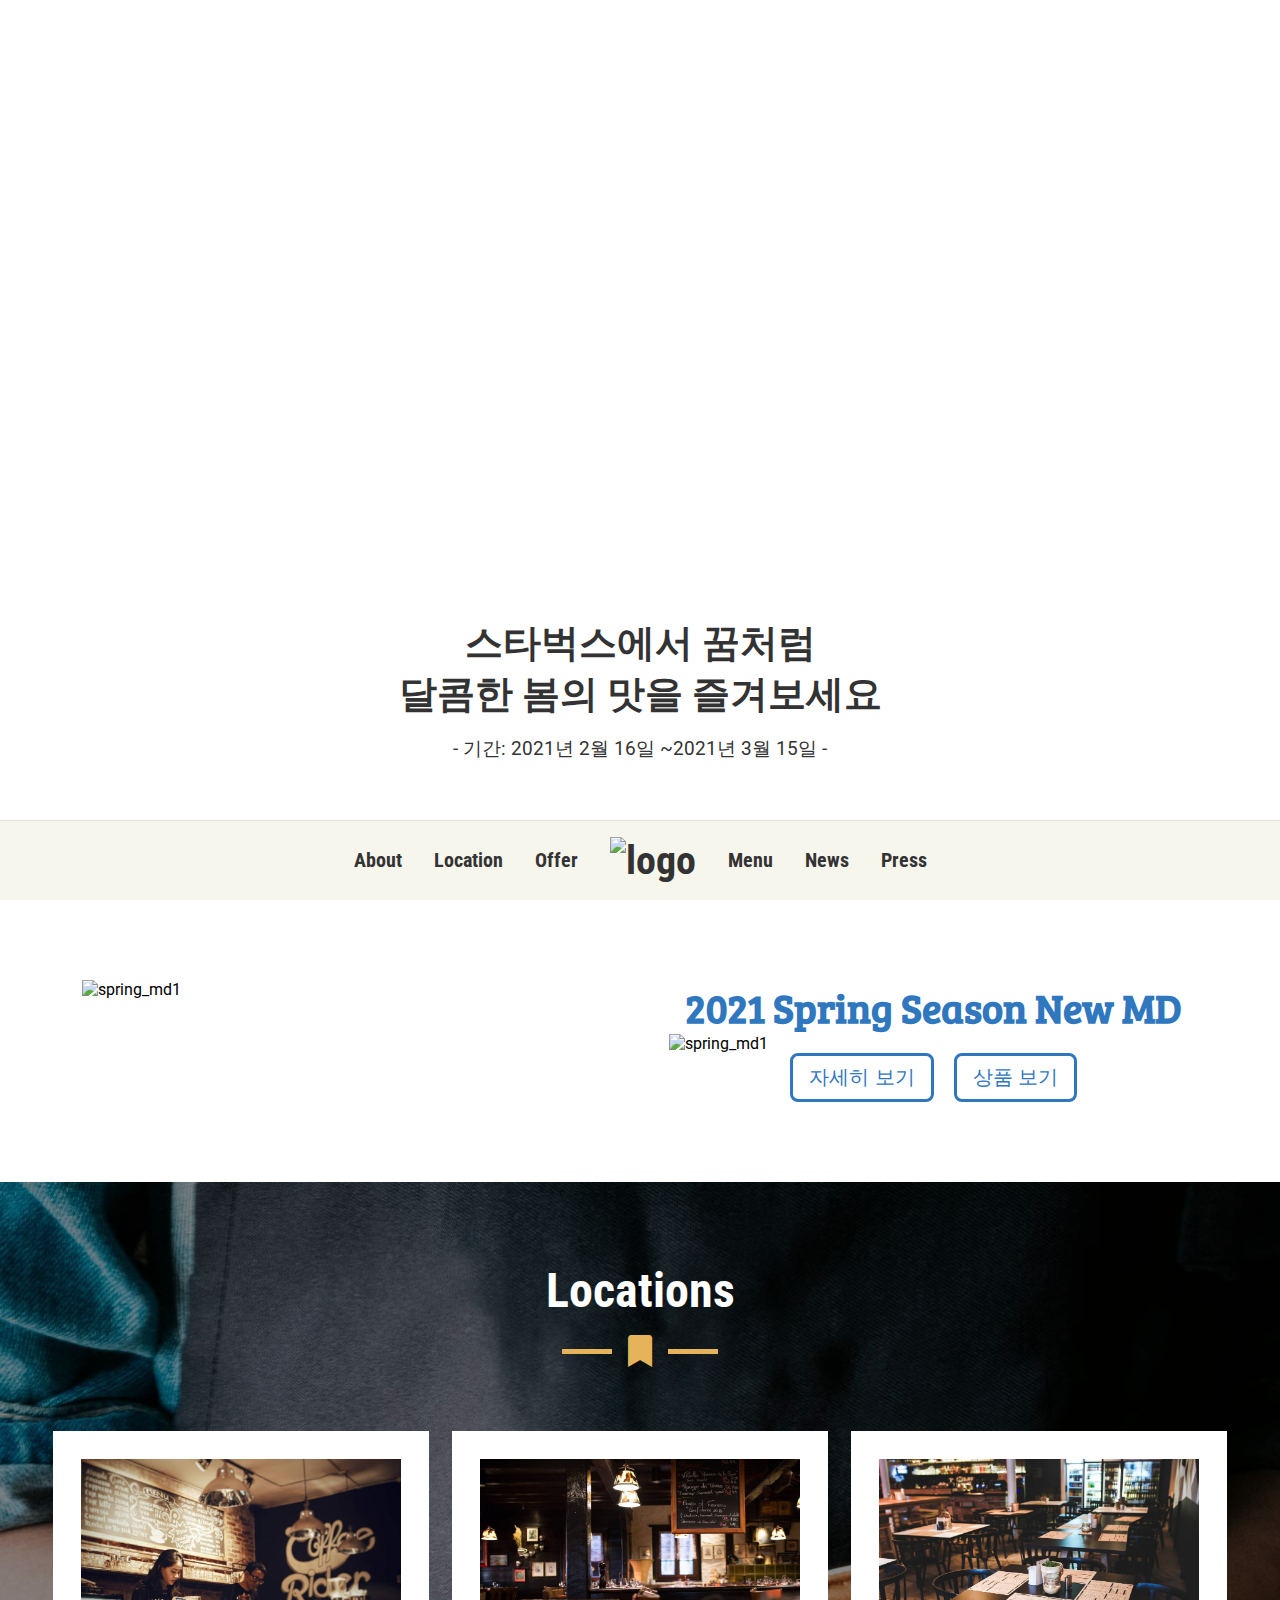
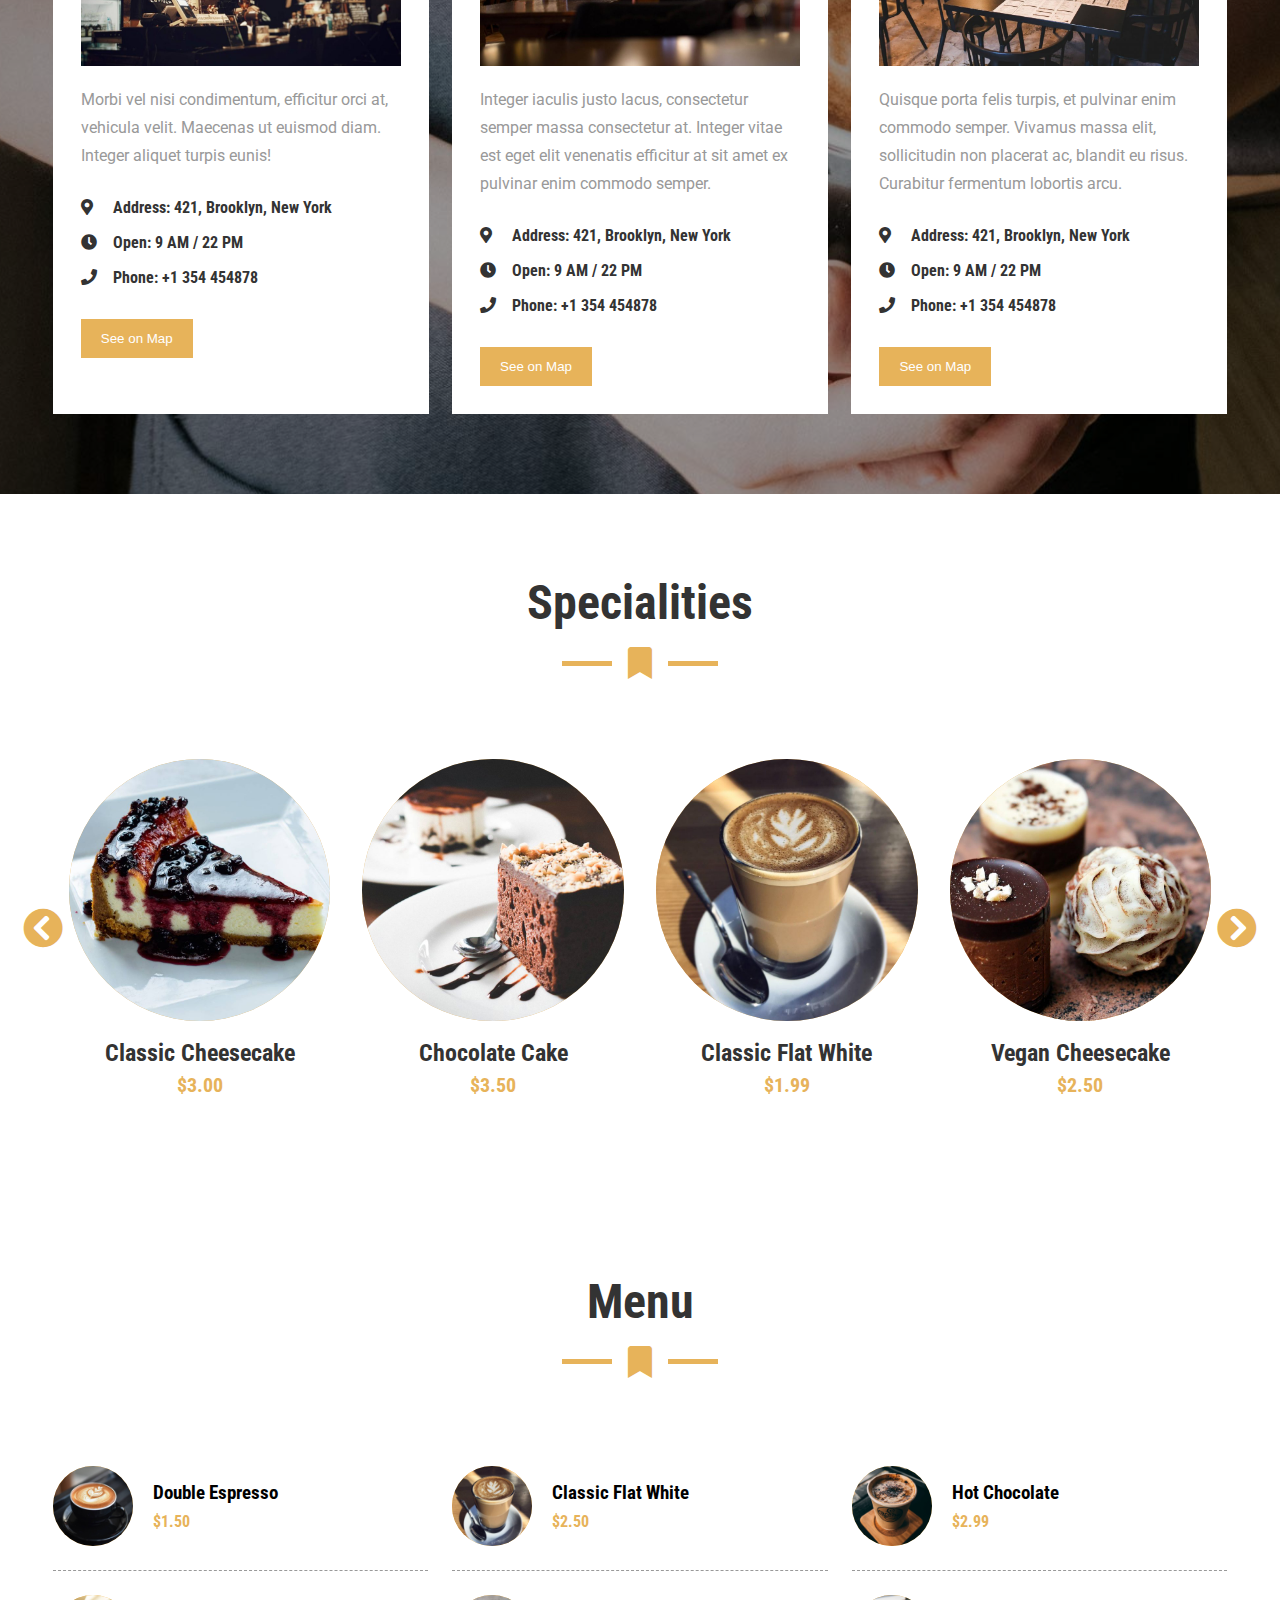
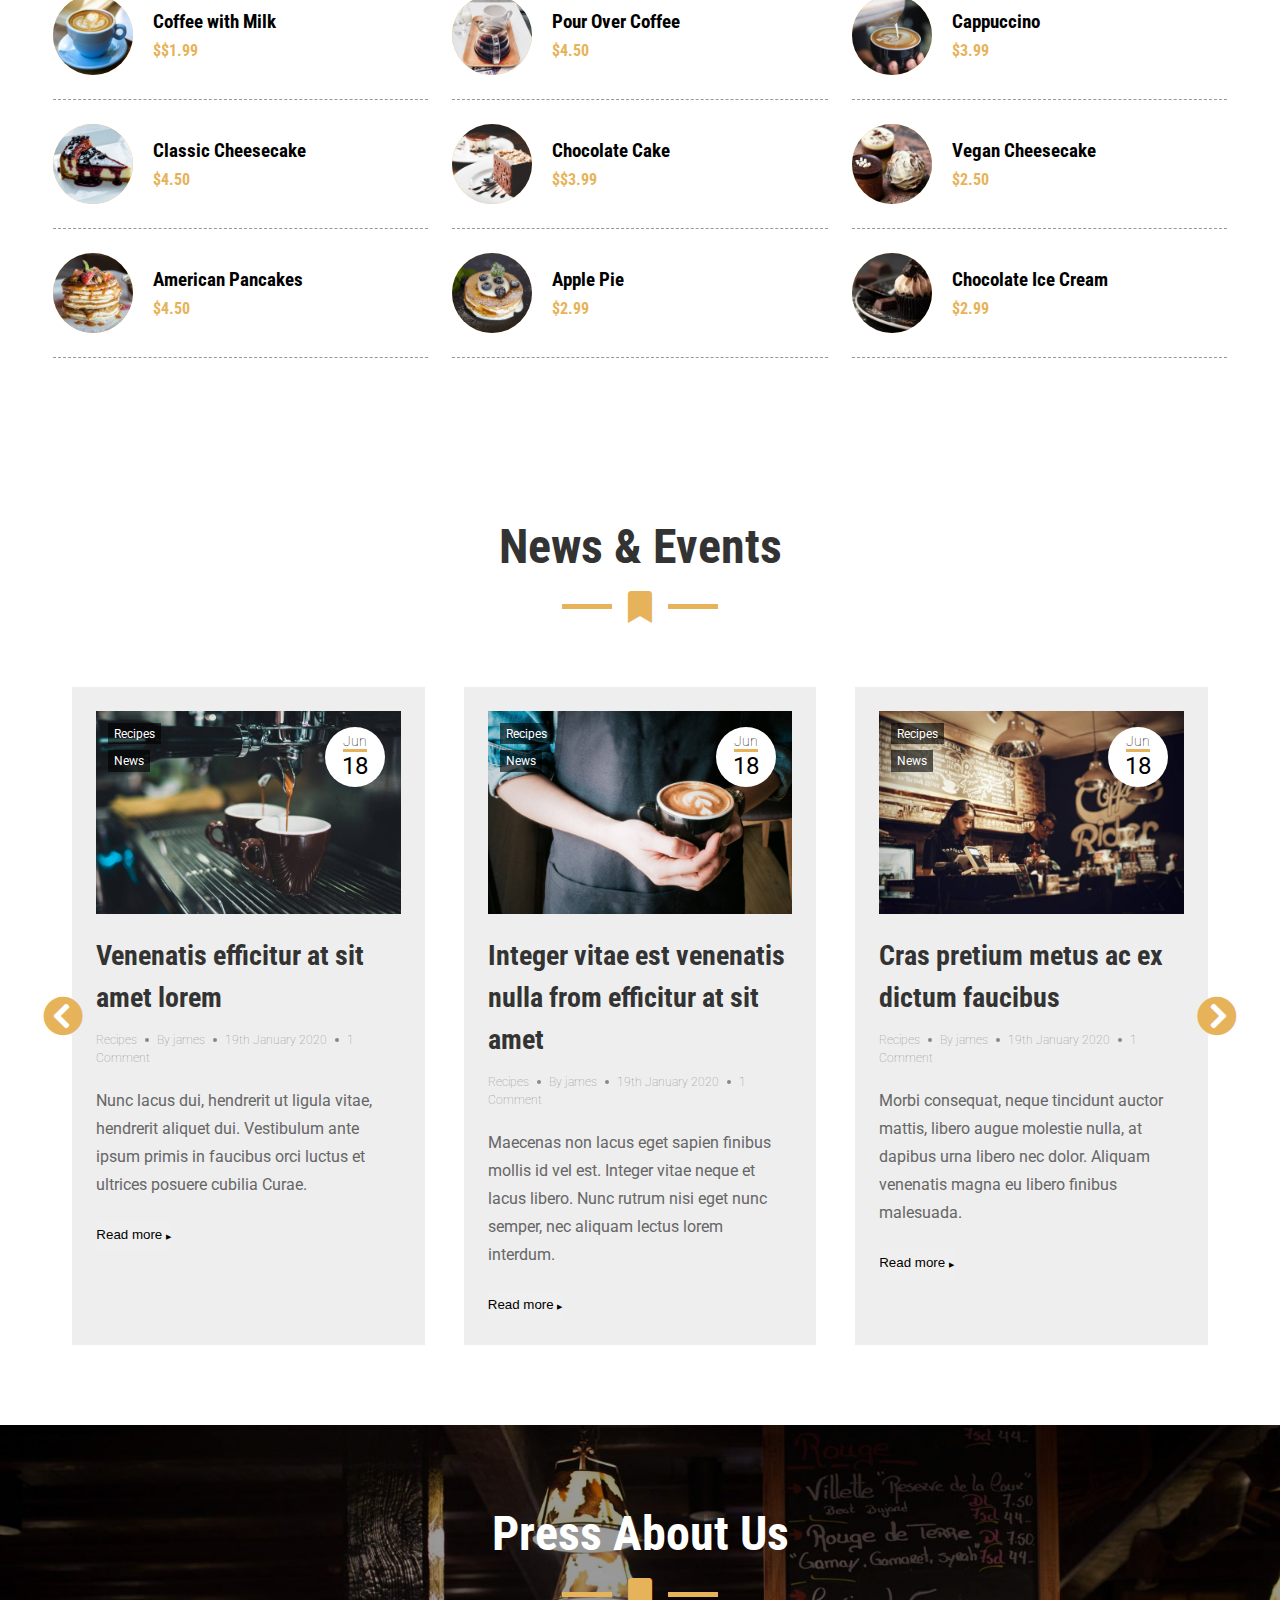
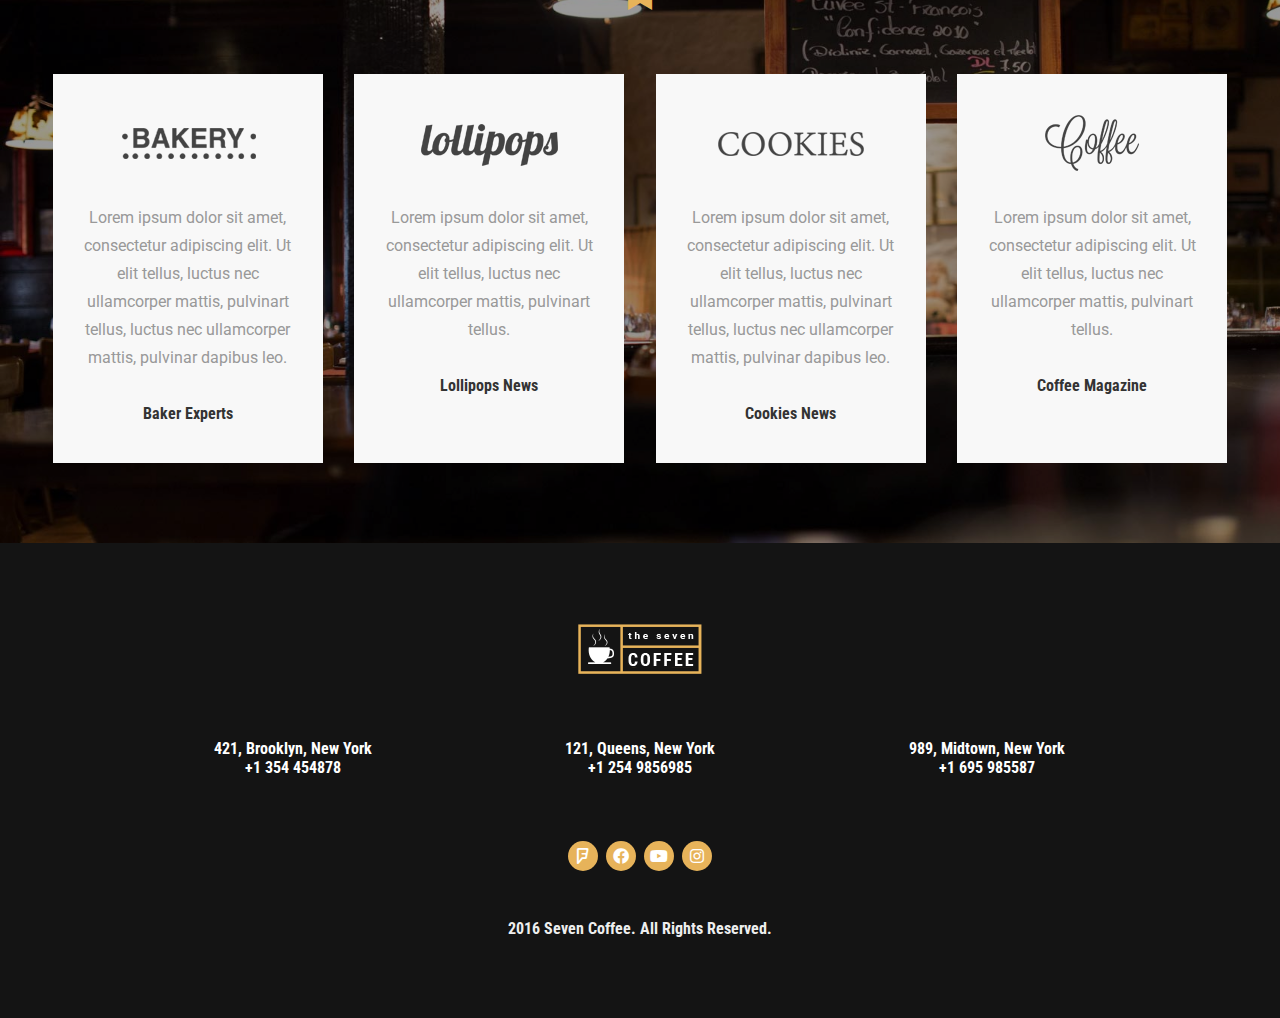
==== html/index.html @ daf0616b "🎨main/springpromo change" ====
<!DOCTYPE html>
<html lang="en">

<head>
	<meta charset="UTF-8">
	<meta name="viewport" content="width=device-width, initial-scale=1.0">
	<title>Coffee</title>
	<link rel="stylesheet" href="../css/all.min.css">
	<link rel="stylesheet" href="../css/base.css">
	<link rel="stylesheet" href="../css/index.css">
	<script src="../js/jquery-3.5.1.min.js"></script>
	<script src="../js/imagesloaded.pkgd.min.js"></script>
	<script src="../js/moment.min.js"></script>
	<!-- https://the7.io/coffee/ -->
</head>

<body>
	<header class="header rc">
		<nav class="navi" style="order:1;">About</nav>
		<nav class="navi" style="order:2;">Location</nav>
		<nav class="navi" style="order:3;">Offer</nav>
		<nav class="navi" style="order:5;">Menu</nav>
		<nav class="navi" style="order:6;">News</nav>
		<nav class="navi" style="order:7;">Press</nav>
		<div class="navi-bars" style="order:8;">
			<div class="bar"></div>
			<div class="bar"></div>
			<div class="bar"></div>
		</div>
		<h1 class="logo" style="order:4;"><img src="../asset/logo.png" alt="logo"></h1>
		<div class="navi-mo clear">
			<div class="navi-wing">
				<div class="bt-close"><i class="fa fa-times"></i></div>
				<ul class="navi-wrap">
					<li class="navi">About</li>
					<li class="navi">Location</li>
					<li class="navi">Offer</li>
					<li class="navi">Menu</li>
					<li class="navi">News</li>
					<li class="navi">Press</li>
				</ul>
			</div>
		</div>
	</header><!-- header -->

	<section class="main-wrap page">
		<article class="banner banner1"></article>
		<article class="banner banner2"></article>
		<article class="banner banner3"></article>
		<div class="slogans">
			<div class="slogan rc"></div>
			<div class="writer">- <span></span> -</div>
		</div>
		<div class="bt bt-prev"></div>
		<div class="bt bt-next"></div>
	</section><!-- main-wrap -->


	<section class="about-wrap wrapper page">
		<div class="left-wrap">
			<img class="img" src="../asset/springMd1.jpg" alt="spring_md1">
		</div>
		<div class="right-wrap">
			<h2 class="title">2021 Spring Season New MD</h2>
			<img class="img" src="../asset/springMd2.jpg" alt="spring_md1">
			<div class="btns-wrap">
				<button class="detail btn">자세히 보기</button>
				<button class="md-goods btn">상품 보기</button>
			</div>
		</div>

	</section><!-- about-wrap -->


	<section class="loc-wrap page">
		<div class="wrapper">
			<h2 class="title">Locations</h2>
			<div class="bookmark-bar"><i class="fa fa-bookmark"></i></div>
			<ul class="store-wrap">
				<!-- 				<li class="store">
					<div class="photo"><img src="" alt="지점" class="img"></div>
					<p class="cont"></p>
					<div class="addr"><i class="fa fa-map-marker-alt"></i>
						<span class="rc">Address: </span>
					</div>
					<div class="time"><i class="fa fa-clock"></i>
						<span class="rc">Open: </span>
					</div>
					<div class="addr"><i class="fa fa-phone"></i>
						<span class="rc">Phone: </span>
					</div>
					<button class="bt-map bt-yellow">See on map</button>
				</li><!-- store -->
			</ul><!-- store-wrap -->
		</div><!-- wrapper -->

	</section><!-- loc-wrap -->
	<section class="special-wrap page">
		<div class="wrapper">
			<h2 class="title">Specialities</h2>
			<div class="bookmark-bar"><i class="fa fa-bookmark"></i></div>
			<div class="prd-wrapper">
				<div class="prd-stage">
					<ul class="prd-wrap">
						<!-- 		<li class="prd">
				<div class="prd-img"><img src="../img/c-sl-013-800x800.jpg" alt="special" class="img"></div>
				<div class="prd-title">Classic Cheesecake</div>
				<div class="prd-price">$3.00</div>
			</li><!-- prd -->
					</ul>
				</div><!-- prd-stage -->
				<i class="bt bt-left fa fa-chevron-circle-left"></i>
				<i class="bt bt-right fa fa-chevron-circle-right"></i>
			</div>
		</div>

	</section><!-- special-wrap -->

	<section class="menu-wrap page">
		<div class="wrapper">
			<h2 class="title">Menu</h2>
			<div class="bookmark-bar"><i class="fa fa-bookmark"></i></div>
			<ul class="menus">
				<!-- 		<li class="menu">
					<div class="menu-img"><img src="../img/c-sl-000-800x800.jpg" alt="menu"></div>
					<h3 class="menu-title">Double Esspresso</h3>
					<div class="menu-price">$1.50</div>
				</li> -->
			</ul>
		</div>
	</section><!-- menu-wrap -->
	<section class="notice-wrap page">
		<div class="wrapper">
			<h2 class="title">News &amp; Events</h2>
			<div class="bookmark-bar"><i class="fa fa-bookmark"></i></div>
			<div class="news-wrapper">
				<div class="news-stage">
					<ul class="news-wrap">
						<!-- 					 <li class="news">
						 <div class="news-img">
							 <img src="../img/c-sl-004-768x512.jpg" alt="뉴스" class="img">
							 <div class="badge-tag">
							 	<div class="badge badge-recipes">Recipes</div>
								 <div class="badge badge-news">News</div>
							 </div><!-- badge-wrap--
							 <div class="badge-date">
								 <div class="month">JAN</div>
								 <div class="day">19</div>
							 </div>
						 </div><!-- news-img -
						 <div class="news-title">Venenatis efficitur at sit amet lorem</div>
						 <div class="news-tag">
							 <span class="tag">Recipes</span>
							 <span class="tag">By james</span>
							 <span class="tag">19th January 2020</span>
							 <span class="tag">1 Comment</span>
						 </div><!-- news-tag --
						 <div class="news-cont">
							Nunc lacus dui, hendrerit ut ligula vitae, hendrerit aliquet dui. Vestibulum ante ipsum primis in faucibus orci luctus et ultrices posuere cubilia Curae.
						 </div>
						 <button type="button" class="bt-ghost bt-more">Read more <span >▶</span></button>
					 </li> -->
					</ul>
				</div>
				<i class="bt bt-left fa fa-chevron-circle-left"></i>
				<i class="bt bt-right fa fa-chevron-circle-right"></i>
			</div><!-- news-wrapper -->

		</div><!-- wrapper -->
	</section><!-- news-wrap -->
	<section class="press-wrap page">
		<div class="wrapper">
			<h2 class="title">Press About Us</h2>
			<div class="bookmark-bar"><i class="fa fa-bookmark"></i></div>
			<ul class="press-ul">
				<!-- 				<li class="press">
					<div class="logo"><img src="../img/logo1.png" alt="로고"></div>
					<div class="cont">
						Lorem ipsum dolor sit amet, consectetur adipiscing elit. Ut elit tellus, luctus nec ullamcorper mattis, pulvinart tellus, luctus nec ullamcorper mattis, pulvinar dapibus leo.
					</div>
					<div class="writer rc">Baker Experts</div>
				</li> -->
			</ul>
		</div>
	</section><!-- press-wrap -->

	<footer class="footer-wrap">
		<div class="wrapper">
			<div class="logo"><img src="../img/l-m.png" alt="로고"></div>
			<ul class="footer-info">
				<li class="info">
					<div class="addr">421, Brooklyn, New York</div>
					<div class="tel">+1 354 454878</div>
				</li>
				<li class="info">
					<div class="addr">121, Queens, New York</div>
					<div class="tel">+1 254 9856985</div>
				</li>
				<li class="info">
					<div class="addr">989, Midtown, New York</div>
					<div class="tel">+1 695 985587</div>
				</li>
			</ul>
			<ul class="footer-sns">
				<li class="sns"><i class="fab fa-foursquare"></i></li>
				<li class="sns"><i class="fab fa-facebook"></i></li>
				<li class="sns"><i class="fab fa-youtube"></i></li>
				<li class="sns"><i class="fab fa-instagram"></i></li>
			</ul>
			<div class="copyright">2016 Seven Coffee. All Rights Reserved.</div>
		</div>
	</footer><!-- .footer-wrap -->


	<div class="modal-map">
		<button class="bt-close">
			<i class="fa fa-times"></i>
		</button>
		<div class="modal-wrap">
			<div class="modal-body">
				<div id="map"></div>
			</div>
		</div>
	</div><!-- modal-map -->
	<div class="bt-top"><i class="fa fa-arrow-up"></i></div>

	<script type="text/javascript" src="//dapi.kakao.com/v2/maps/sdk.js?appkey=0c71c72b9049ac36e651b86b6a481ed9"></script>
	<script src="../js/index.js"></script>

</body>

</html>
---- css/base.css ----
/*********** Normalize ***********/
html, body, h1, h2, h3, h4, h5, h6, p, div, input, textarea, select, header, section, article, aside, footer, form, ul ,li, nav  {margin: 0; padding: 0; box-sizing: border-box;}
img {vertical-align: bottom;}
table {border-collapse: collapse;}
ul, ol, li {list-style: none;}

/*********** common ***********/
.clear:after {content: ""; display: block; clear: both;}
.img {width: 100%;}
.imgx {max-width: 100%;}
.pointer {cursor: pointer;}
---- css/index.css ----
@import url('https://fonts.googleapis.com/css2?family=Roboto+Condensed:wght@300;400;700&family=Roboto:wght@300;400;500;700;900&display=swap');
@import url('https://fonts.googleapis.com/css2?family=Bree+Serif&display=swap');

/*  

font
font-family: 'Roboto', sans-serif;
font-family: 'Roboto Condensed', sans-serif; 

color 
#111
#f8f8f8
#e6ac65
*/

/************ Common ****************/
html,
body {
	font-family: 'Roboto', sans-serif;
	overflow-x: hidden;
}

h1,
h2,
h3,
h4,
h5,
.rc {
	font-family: 'Roboto Condensed', sans-serif;
	font-weight: bold;
}

.pointer {
	cursor: pointer;
}

.wrapper {
	max-width: 1200px;
	margin: auto;
	padding: 5rem 1%;
	position: relative;
}

.bt-yellow {
	background-color: #e7b35a;
	color: #fff;
	padding: 0.75rem 1.25rem;
	border: none;
	cursor: pointer;
}

.bt-yellow:hover {
	background-color: #bb8d3f;
}

.bookmark-bar {
	color: #e7b35a;
	font-size: 2rem;
	display: flex;
	justify-content: center;
	align-items: center;
	margin: 1rem 0 4rem 0;
}

.bookmark-bar .fa {
	margin: 0 1rem;
}

.bookmark-bar::before {
	width: 50px;
	height: 5px;
	background-color: #e7b35a;
	content: "";
}

.bookmark-bar::after {
	width: 50px;
	height: 5px;
	background-color: #e7b35a;
	content: "";
}

.bt-top {
	background-color: rgba(0, 0, 0, 0.4);
	color: #fff;
	font-size: 1.25rem;
	width: 50px;
	height: 50px;
	display: flex;
	justify-content: center;
	align-items: center;
	position: fixed;
	right: 40px;
	bottom: 40px;
	transition: all 0.5s;
	cursor: pointer;
}


/************ header ****************/
.header {
	width: 100%;
	display: flex;
	justify-content: center;
	align-items: center;
	background-color: #F7F6ED;
	color: #333;
	font-size: 1.25rem;
	padding: 1rem;
	position: absolute;
	bottom: 0;
	z-index: 999;
	border-top:1px solid rgba(0, 0, 0, 0.1);
}

.header>.navi,
.header>.logo {
	margin: 0 1rem;
	cursor: pointer;
	text-align: center;
}
.header > .logo >img {
	width: 70%;
} 

.header>.navi::after {
	display: block;
	content: "";
	height: 2px;
	background-color: #e6ac65;
	transform: translateY(28px);
	opacity: 0;
	transition: all 0.5s;
}

.header>.navi:hover::after {
	transform: translateY(0);
	opacity: 1;
}

.header>.navi-bars {
	width: 24px;
	height: 19px;
	display: none;
	flex-direction: column;
	justify-content: space-between;
	cursor: pointer;
}

.header>.navi-bars>.bar {
	width: 100%;
	height: 3px;
	background-color: #f1f1f1;
	transition: all 0.5s;
}

.header>.navi-bars:hover>.bar:first-child {
	transform: translateY(3px);
}

.header>.navi-bars:hover>.bar:last-child {
	transform: translateY(-3px);
}

.header>.navi-mo {
	width: 100%;
	height: 100vh;
	background-color: transparent;
	position: fixed;
	left: 0;
	top: 0;
	transition: all 0.5s;
	display: none;
}

.header>.navi-mo .navi-wing {
	width: 320px;
	height: 100%;
	background-color: #fff;
	position: absolute;
	transition: all 0.5s;
	right: -320px;
	top: 0;
	padding: 1rem;
}

.header>.navi-mo .bt-close {
	text-align: right;
}

.header>.navi-mo .bt-close>.fa {
	width: 32px;
	height: 32px;
	text-align: center;
	line-height: 32px;
	background-color: #e6ac65;
	color: #fff;
	cursor: pointer;
}

.header>.navi-mo .navi {
	padding: 1.25rem 0.75rem;
	color: #333;
	border-bottom: 1px solid #eee;
	cursor: pointer;
}

.header>.navi-mo .navi:hover {
	color: #e6ac65;
}


/************ main-wrap ****************/
.main-wrap {
	width: 100%;
	height: 100vh;
	position: relative;
	overflow: hidden;
}

.main-wrap .banner {
	width: 100%;
	height: 100%;
	position: absolute;
	background-position: top;
	background-repeat: no-repeat;
	background-size: cover;
	transition: all 0.5s;
}

.main-wrap>.banner1 {
	background-image: url(../asset/promo1.jpg);
}

.main-wrap>.banner2 {
	background-image: url(../asset/promo2.jpg);
}

.main-wrap>.banner3 {
	background-image: url(../asset/promo3.jpg);
}

.main-wrap .slogans {
	width: 100%;
	height: 100%;
	position: absolute;
	top: 0;
	left: 0;
	z-index: 890;
	display: flex;
	flex-direction: column;
	justify-content: center;
	align-items: center;
	color: #333;

}

.main-wrap .slogan { 
	margin-top: 30rem;
	font-size: 3vw;
	text-align: center;
	margin-bottom: 1rem;
	transition: all 0.5s;
	transform: scale(1);
	opacity: 1;
}

.main-wrap .writer {
	font-size: 1.5vw;
	color: #333;
	transition: all 0.5s;
	transform: translateY(0);
	opacity: 1;
}

.main-wrap .bt {
	font-size: 7rem;
	color: #fff;
	position: absolute;
	top: 50%;
	transform: translateY(-50%);
	z-index: 900;
	opacity: 0.3;
	cursor: pointer;
	transition: all 0.5s;
}

.main-wrap .bt:hover {
	opacity: 0.8;
}

.main-wrap .bt.bt-prev {
	left: 2rem;
}

.main-wrap .bt.bt-next {
	right: 2rem;
}

.main-wrap .bt.bt-prev::after {
	content: '〈';
	display: block;
}

.main-wrap .bt.bt-next::after {
	content: '〉';
	display: block;
}



/************ about-wrap****************/
.about-wrap {
	display: flex;
	justify-content: space-around;
	
}

.about-wrap > div {
	width: 45%;
}
.about-wrap .right-wrap {
	display: flex;
	flex-direction: column;
	align-items: center;
	justify-content: space-around;
}


.about-wrap .right-wrap .title {
	color: #2F77BF;
	font-size: 2.5rem;
	font-family: 'Bree Serif', serif;
	
}

.about-wrap .right-wrap button {
	font-size: 1.25rem;
	border:3px solid #2F77BF;
	background-color: transparent;
	padding: 8px 16px;
	border-radius: 8px;
	color: #2F77BF;
	cursor: pointer;
}

.about-wrap .right-wrap button:hover {
	color: #f8f8f8;
	background-color: #2F77BF;
	cursor: pointer;
}
.about-wrap .right-wrap button:focus {
	outline: none;
}

.about-wrap .right-wrap button.detail {
	margin-right: 1rem;
}


/************loc-wrap ****************/
.loc-wrap {
	position: relative;
	background-image: url(../img/c-sl-005.jpg);
	background-size: cover;
	background-position-x: center;
}

.loc-wrap::before {
	display: block;
	width: 100%;
	height: 100%;
	content: "";
	background-color: rgba(0, 0, 0, 0.4);
	position: absolute;
}

.loc-wrap .title {
	font-size: 3rem;
	color: #fff;
	text-align: center;
}

.loc-wrap .store-wrap {
	display: flex;
	justify-content: space-between;
}

.loc-wrap .store {
	flex: 32% 0 0;
	background-color: #fff;
	padding: 1.75rem;
}

.loc-wrap .store>.photo {
	background-color: #e6ac65;
	cursor: pointer;
}

.loc-wrap .store>.photo>img {
	transition: all 0.5s;
}

.loc-wrap .store>.photo:hover>img {
	opacity: 0.6;
}

.loc-wrap .store>.cont {
	line-height: 1.75;
	color: #999;
	margin: 1.25rem 0;
}

.loc-wrap .store>div:not(.photo) {
	color: #333;
	padding: 0.5rem 0;
}

.loc-wrap .store>.bt-map {
	margin-top: 1.5rem;
}

.loc-wrap .store i.fa {
	width: 2rem;
}

/************ special-wrap ****************/
.special-wrap .title {
	font-size: 3rem;
	color: #333;
	text-align: center;
}

.prd-wrapper {
	position: relative;
}

.prd-wrapper .bt {
	color: #e7b35a;
	font-size: 2.5em;
	cursor: pointer;
	position: absolute;
	z-index: 800;
	top: 50%;
	transform: translateY(-50%);
	transition: all 0.5s;
}

.prd-wrapper .bt.bt-left {
	left: -0.75em;
}

.prd-wrapper .bt.bt-right {
	right: -0.75em;
}

.prd-stage {
	width: 100%;
	position: relative;
	overflow: hidden;
}

.prd-stage .prd-wrap {
	width: 150%;
	position: relative;
	left: -25%;
	display: flex;
}

.prd-stage .prd {
	flex: 16.6667% 0 0;
	padding: 1em;
	font-family: 'Roboto Condensed', sans-serif;
	font-size: 1rem;
	font-weight: bold;
	text-align: center;
}

.prd-stage .prd-img {
	border-radius: 50%;
	overflow: hidden;
	background-color: #e7b35a;
	cursor: pointer;
}

.prd-stage .prd-img img {
	transition: all 0.5s;
}

.prd-stage .prd-img:hover img {
	opacity: 0.6;
}

.prd-stage .prd-title {
	font-size: 1.5em;
	color: #333;
	padding: 0.75em 0 0.25em 0;
}

.prd-stage .prd-price {
	font-size: 1.25em;
	color: #e7b35a;
}


/************ menu-wrap****************/
.menu-wrap h2.title {
	font-size: 3rem;
	color: #333;
	text-align: center;
}

.menu-wrap .menus {
	display: flex;
	flex-wrap: wrap;
	width: 102%;
	margin-left: -1%;
}

.menu-wrap .menu {
	flex: 31.3333% 0 0;
	margin: 0 1%;
	padding: 1.5rem 0;
	border-bottom: 1px dashed #999;
}

.menu-wrap .menu-img {
	width: 80px;
	border-radius: 50%;
	overflow: hidden;
	float: left;
	margin-right: 20px;
	background-color: #f7ba4a;
}

.menu-wrap .menu-img>img {
	transition: all 0.5s;
}

.menu-wrap .menu-img:hover>img {
	opacity: 0.6;
}

.menu-wrap .menu-title {
	padding-top: 1rem;
}

.menu-wrap .menu-price {
	color: #e7b35a;
	padding-top: 0.5rem;
}

/************ notice-wrap****************/
.notice-wrap h2.title {
	font-size: 3rem;
	color: #333;
	text-align: center;
}

.notice-wrap {
	position: relative;
}

.notice-wrap .news-wrapper {
	position: relative;
}

.notice-wrap .bt {
	color: #e7b35a;
	font-size: 2.5em;
	cursor: pointer;
	position: absolute;
	z-index: 800;
	top: 50%;
	transform: translateY(-50%);
	transition: all 0.5s;
}

.notice-wrap .bt.bt-left {
	left: -0.25em;
}

.notice-wrap .bt.bt-right {
	right: -0.25em;
}

.notice-wrap .news-stage {
	width: 100%;
	position: relative;
	overflow: hidden;
}

.notice-wrap .news-stage .news-wrap {
	width: 166.666%;
	position: relative;
	left: -33.3333%;
	display: flex;
}

.notice-wrap .news-stage .news {
	flex: 18% 0 0;
	margin: 0 1%;
	padding: 1.5em;
	font-size: 1rem;
	background-color: #eee;
}

.notice-wrap .news-img {
	position: relative;
}

.notice-wrap .badge-tag {
	position: absolute;
	top: 1em;
	left: 1em;
	color: #fff;
	font-size: 0.75em;
	display: flex;
	flex-direction: column;
	align-items: flex-start;
}

.notice-wrap .badge-tag .badge {
	padding: 0.325em 0.5em;
	background-color: rgba(0, 0, 0, 0.6);
	margin-bottom: 0.5em;
}

.notice-wrap .badge-date {
	position: absolute;
	width: 60px;
	height: 60px;
	border-radius: 50%;
	top: 1em;
	right: 1em;
	background-color: #fff;
	display: flex;
	flex-direction: column;
	justify-content: center;
	align-items: center;
}

.notice-wrap .badge-date .month {
	border-bottom: 3px solid #e7b35a;
	font-weight: lighter;
	font-size: 0.875em;
}

.notice-wrap .badge-date .day {
	font-size: 1.5em;
}

.notice-wrap .news-title {
	font-family: 'Roboto Condensed', sans-serif;
	font-weight: bold;
	margin-top: 0.75em;
	font-size: 1.75em;
	color: #333;
	line-height: 1.5;
	transition: all 0.5s;
	cursor: pointer;
}

.notice-wrap .news-title:hover {
	color: #e7b35a;
}

.notice-wrap .news-tag {
	color: #888;
	font-size: 0.75em;
	font-weight: lighter;
	padding: 1em 0;
	line-height: 1.5;
}

.notice-wrap .news-tag .tag:not(:last-child)::after {
	content: "";
	display: inline-block;
	margin: 0 8px 2px 8px;
	width: 4px;
	height: 4px;
	background-color: #888;
	border-radius: 2px;
}

.notice-wrap .news-cont {
	font-size: 1em;
	line-height: 1.75;
	color: #666;
	margin: 0.5em 0;
}

.notice-wrap button {
	border: none;
	outline: none;
	margin-top: 1em;
	padding: 0.5em 0;
	cursor: pointer;
}

.notice-wrap button span {
	font-size: 0.5em;
}

.notice-wrap button::after {
	display: block;
	content: "";
	height: 3px;
	background-color: #e6ac65;
	transform: translateY(8px);
	width: 0;
	transition: all 0.5s;
}

.notice-wrap button:hover::after {
	width: 100%;
}


/************press-wrap ****************/
.press-wrap {
	position: relative;
	background-image: url(../img/c-sl-011.jpg);
	background-size: cover;
	background-position-x: center;
}

.press-wrap::before {
	display: block;
	width: 100%;
	height: 100%;
	content: "";
	background-color: rgba(0, 0, 0, 0.4);
	position: absolute;
}

.press-wrap .title {
	font-size: 3rem;
	color: #fff;
	text-align: center;
}

.press-wrap .press-ul {
	display: flex;
	justify-content: space-between;
}

.press-wrap .press {
	flex: 23% 0 0;
	background-color: #f8f8f8;
	text-align: center;
	padding: 2.5em 1.5em;
	font-size: 1rem;
}

.press-wrap .press .logo {
	margin-bottom: 2em;
}

.press-wrap .press .cont {
	color: #999;
	line-height: 1.75;
	margin-bottom: 2em;
}

.press-wrap .press .writer {
	color: #333;
	font-size: 1.25;
}

/************ footer ****************/
.footer-wrap {
	background-color: #141414;
	color: #fff;
	font-family: 'Roboto Condensed', sans-serif;
	font-weight: bold;
}

.footer-wrap .wrapper {
	padding: 5rem;
	text-align: center;
}

.footer-wrap .footer-info {
	display: flex;
	flex-wrap: wrap;
	margin: 3rem 0;
}

.footer-wrap .info {
	flex: 33.3333%;
	padding: 1em;
	font-size: 1rem;
}

.footer-wrap .footer-sns {
	display: flex;
	justify-content: center;
	margin: 3rem 0;
}

.footer-wrap .sns {
	width: 30px;
	height: 30px;
	background-color: #e7b35a;
	display: flex;
	justify-content: center;
	align-items: center;
	border-radius: 50%;
	margin: 0 0.25em;
	transition: all 0.5s;
	cursor: pointer;
}

.footer-wrap .sns:hover {
	background-color: #fff;
	color: #e7b35a;
}

.footer-wrap .copyright {
	color: #eee;
}


/************ modal-map****************/
.modal-map {
	width: 100%;
	height: 100vh;
	background-color: rgba(0, 0, 0, 0.8);
	position: fixed;
	top: 0;
	left: 0;
	z-index: 10000;
	display: none;
	justify-content: center;
	align-items: center;
}

.modal-map>button {
	width: 60px;
	height: 60px;
	border: none;
	background-color: #721e11;
	color: #fff;
	font-size: 2rem;
	display: flex;
	justify-content: center;
	align-items: center;
	position: absolute;
	top: 0;
	right: 0;
	cursor: pointer;
}

.modal-map>.modal-wrap {
	width: 70%;
	height: 70vh;
	background-color: #fff;
}

.modal-map>.modal-wrap>.modal-body {
	width: 100%;
	height: 100%;
}

.modal-map #map {
	width: 100%;
	height: 100%;
}


/************ responese ****************/

@media screen and (max-width: 1600px) {
	.loc-wrap {
		background-size: auto 120%;
	}
}

@media screen and (max-width: 991px) {

	/* 768 ~ 991 */
	.wrapper {
		padding: 5rem 2%;
	}

	.header {
		justify-content: space-between;
		padding: 1rem 2rem;
	}

	.header>.navi {
		display: none;
	}

	.header>.navi-bars {
		display: flex;
	}

	.about-wrap {
		display: block;
	}

	.about-wrap>.photos {
		width: 60%;
		margin: 0 auto 2rem auto;
	}

	.loc-wrap .store-wrap {
		display: block;
	}

	.loc-wrap .store {
		width: 70%;
		margin: 2% auto;
	}

	.prd-stage .prd-wrap {
		width: 166.6666%;
		left: -33.3333%;
	}

	.prd-stage .prd {
		flex: 20% 0 0;
	}

	.notice-wrap .news-stage .news-wrap {
		width: 200%;
		left: -50%;
	}

	.notice-wrap .news-stage .news {
		flex: 23% 0 0;
	}

	.menu-wrap .menus {
		width: 100%;
		margin-left: 0;
	}

	.menu-wrap .menu {
		flex: 100% 0 0;
		margin: 0;
	}

	.menu-wrap .menu-img {
		width: 200px;
	}

	.menu-wrap .menu-title {
		padding-top: 5rem;
	}

	.press-wrap .press {
		flex: 47% 0 0;
		margin-bottom: 6%;
	}
}

@media screen and (max-width: 767px) {

	/* 480 ~ 767 */
	.wrapper {
		padding: 5rem 3%;
	}

	.about-wrap>.photos {
		display: none;
	}

	.loc-wrap .store {
		width: 90%;
		margin: 2% auto;
	}

	.prd-stage .prd-wrap {
		width: 200%;
		left: -50%;
	}

	.prd-stage .prd {
		flex: 25% 0 0;
	}

	.news-stage .news-wrap {
		width: 300%;
		left: -100%;
	}

	.news-stage .news {
		flex: 31.3333% 0 0;
	}

	.press-wrap .press {
		flex: 100% 0 0;
	}

	.footer-wrap .info {
		flex: 100%;
	}
}

@media screen and (max-width: 479px) {

	/* 0 ~ 479 */
	.prd-stage .prd-wrap {
		width: 300%;
		left: -100%;
	}

	.prd-stage .prd {
		flex: 33.3333% 0 0;
	}
}
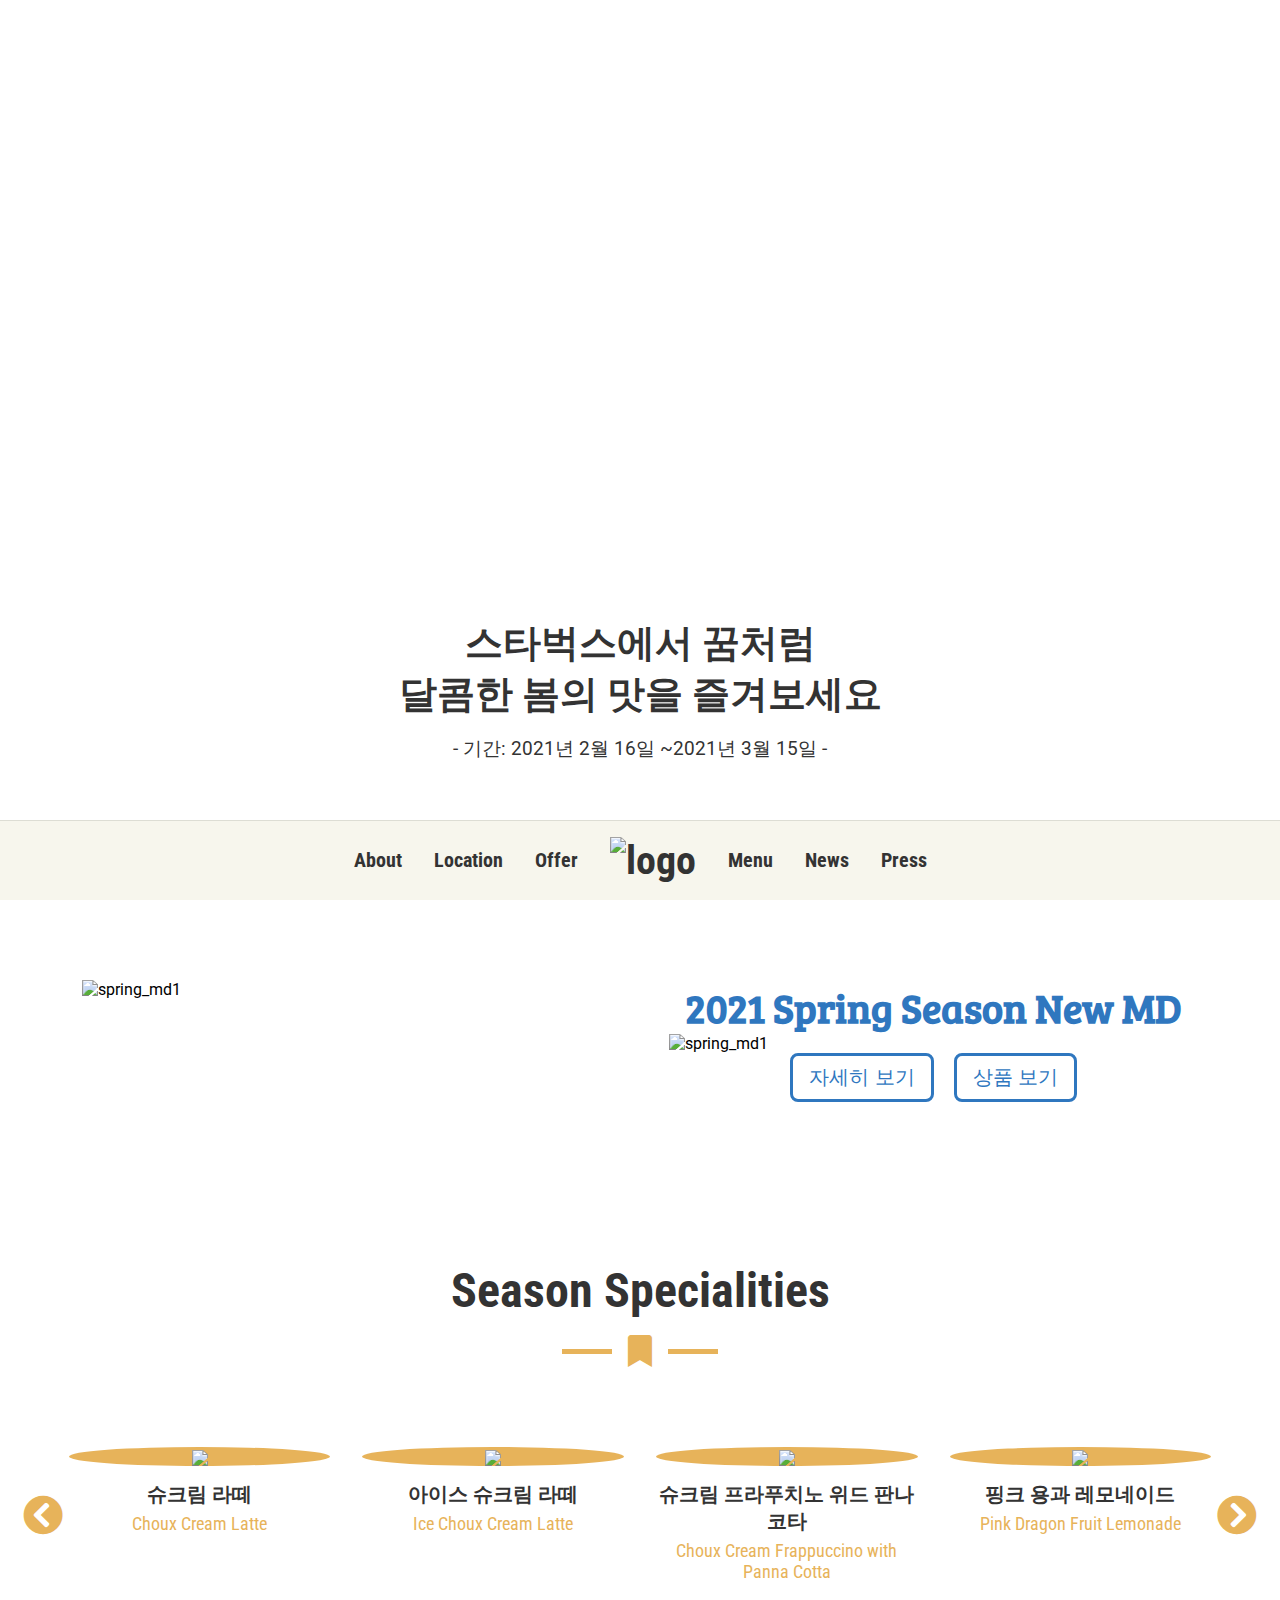
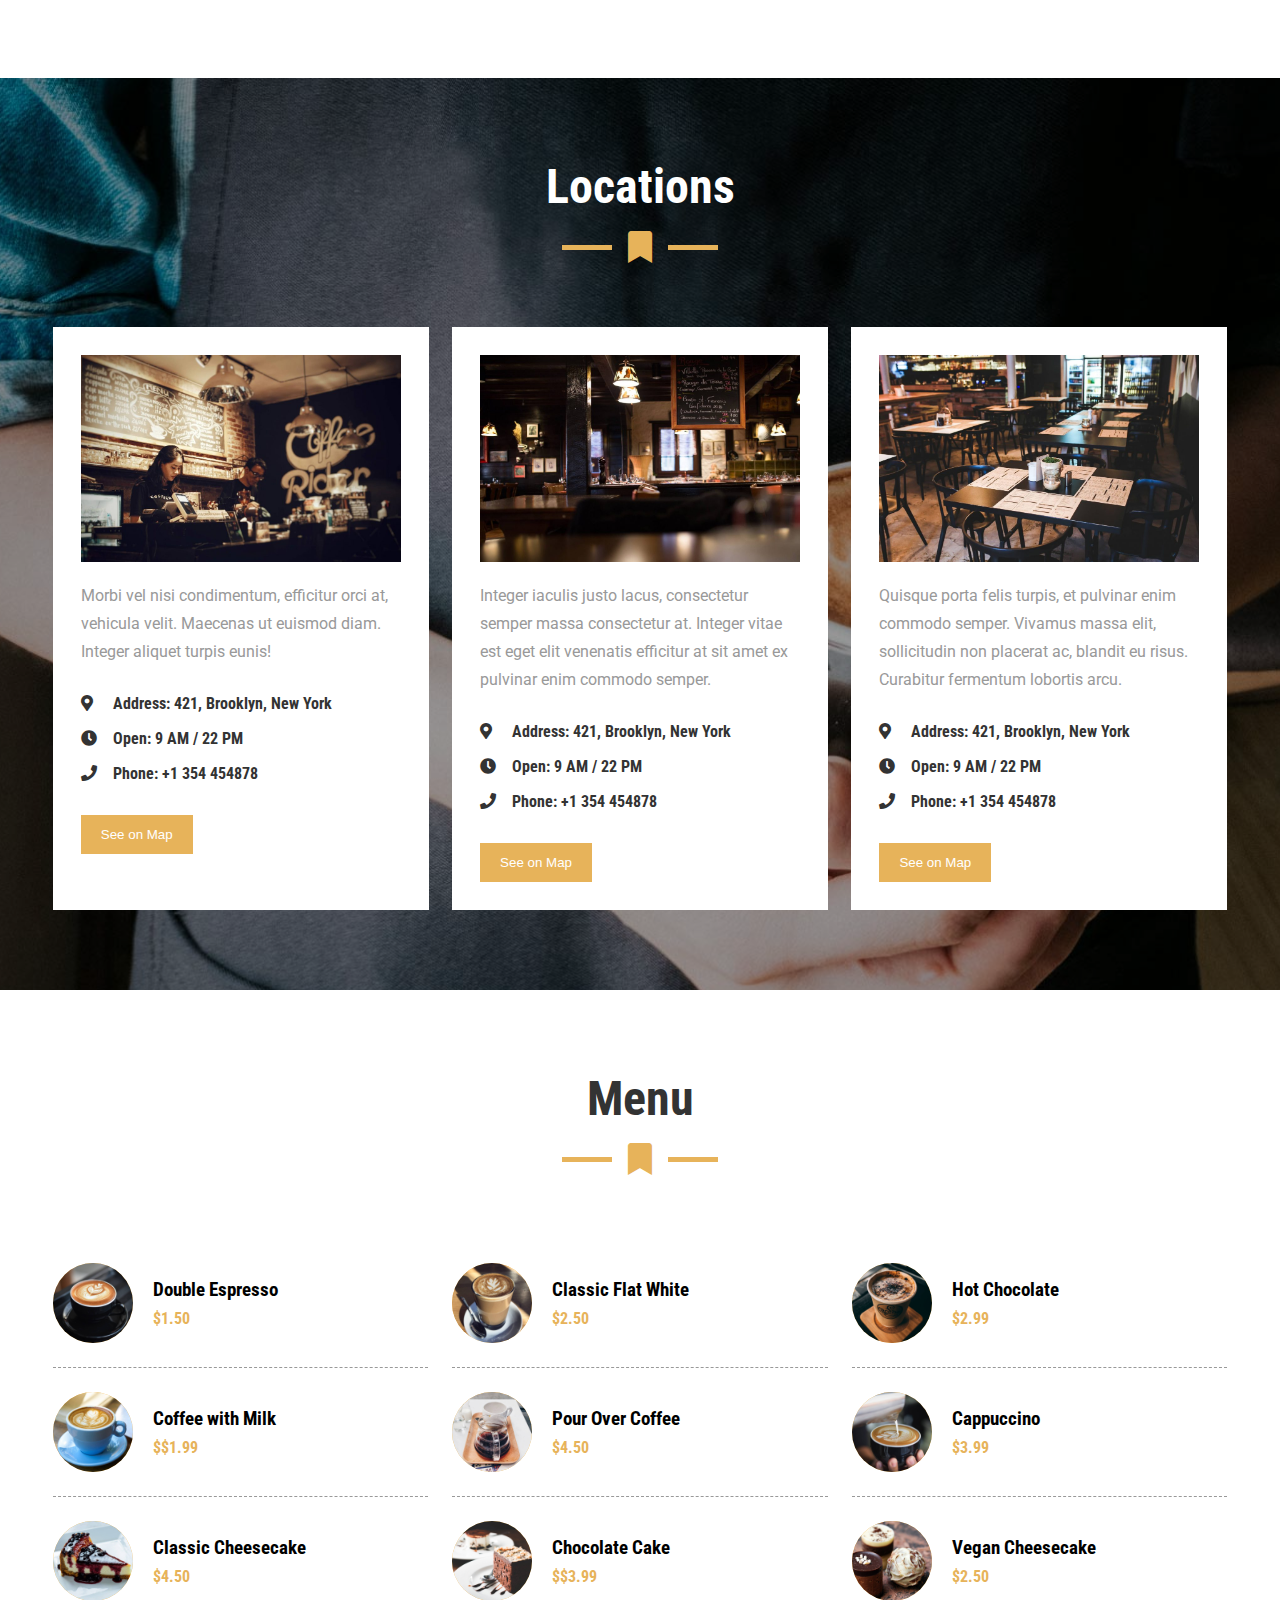
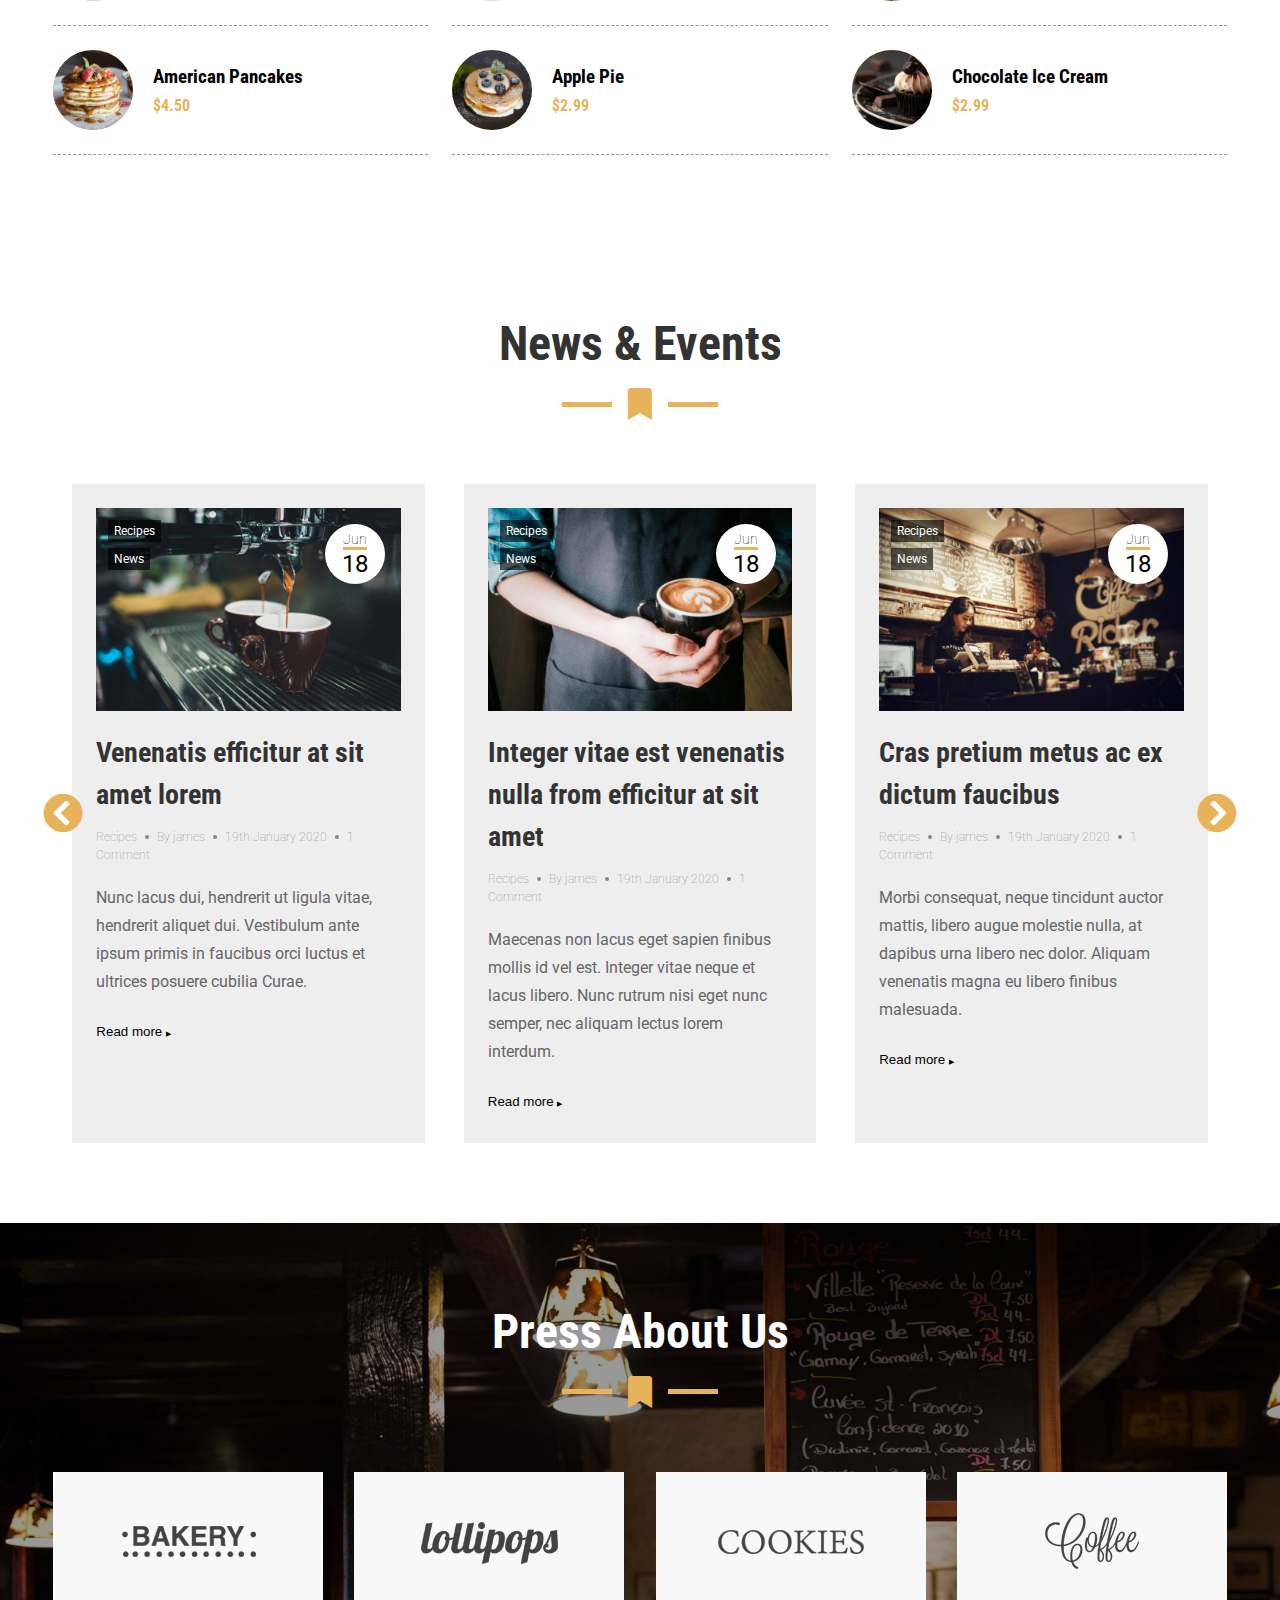
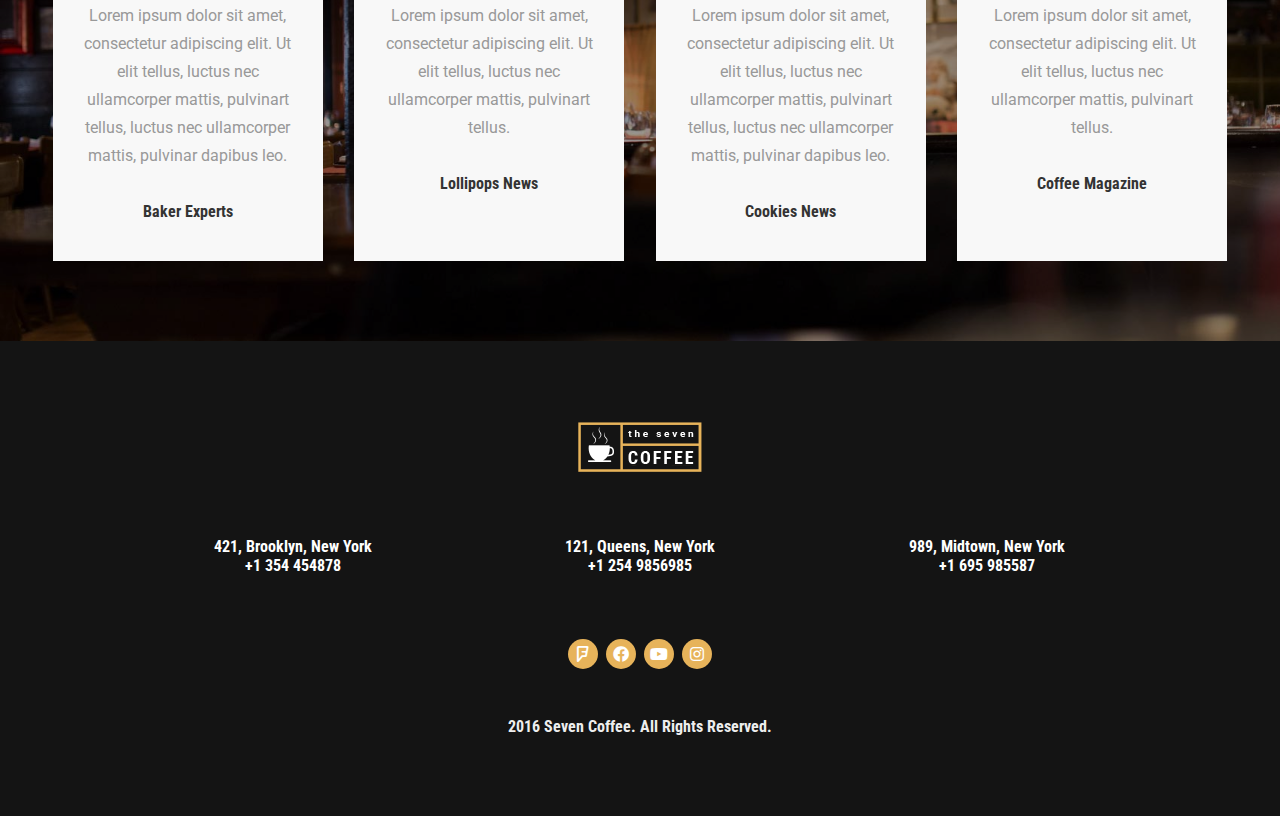
==== commit 77114abd: "🥤season menu add" ====
--- a/html/index.html
+++ b/html/index.html
@@ -71,33 +71,9 @@
 
 	</section><!-- about-wrap -->
 
-
-	<section class="loc-wrap page">
-		<div class="wrapper">
-			<h2 class="title">Locations</h2>
-			<div class="bookmark-bar"><i class="fa fa-bookmark"></i></div>
-			<ul class="store-wrap">
-				<!-- 				<li class="store">
-					<div class="photo"><img src="" alt="지점" class="img"></div>
-					<p class="cont"></p>
-					<div class="addr"><i class="fa fa-map-marker-alt"></i>
-						<span class="rc">Address: </span>
-					</div>
-					<div class="time"><i class="fa fa-clock"></i>
-						<span class="rc">Open: </span>
-					</div>
-					<div class="addr"><i class="fa fa-phone"></i>
-						<span class="rc">Phone: </span>
-					</div>
-					<button class="bt-map bt-yellow">See on map</button>
-				</li><!-- store -->
-			</ul><!-- store-wrap -->
-		</div><!-- wrapper -->
-
-	</section><!-- loc-wrap -->
 	<section class="special-wrap page">
 		<div class="wrapper">
-			<h2 class="title">Specialities</h2>
+			<h2 class="title">Season Specialities</h2>
 			<div class="bookmark-bar"><i class="fa fa-bookmark"></i></div>
 			<div class="prd-wrapper">
 				<div class="prd-stage">
@@ -115,6 +91,31 @@
 		</div>
 
 	</section><!-- special-wrap -->
+
+	<section class="loc-wrap page">
+		<div class="wrapper">
+			<h2 class="title">Locations</h2>
+			<div class="bookmark-bar"><i class="fa fa-bookmark"></i></div>
+			<ul class="store-wrap">
+				<!-- 				<li class="store">
+					<div class="photo"><img src="" alt="지점" class="img"></div>
+					<p class="cont"></p>
+					<div class="addr"><i class="fa fa-map-marker-alt"></i>
+						<span class="rc">Address: </span>
+					</div>
+					<div class="time"><i class="fa fa-clock"></i>
+						<span class="rc">Open: </span>
+					</div>
+					<div class="addr"><i class="fa fa-phone"></i>
+						<span class="rc">Phone: </span>
+					</div>
+					<button class="bt-map bt-yellow">See on map</button>
+				</li><!-- store -->
+			</ul><!-- store-wrap -->
+		</div><!-- wrapper -->
+
+	</section><!-- loc-wrap -->
+
 
 	<section class="menu-wrap page">
 		<div class="wrapper">
--- a/css/index.css
+++ b/css/index.css
@@ -472,7 +472,7 @@
 	padding: 1em;
 	font-family: 'Roboto Condensed', sans-serif;
 	font-size: 1rem;
-	font-weight: bold;
+
 	text-align: center;
 }
 
@@ -492,13 +492,14 @@
 }
 
 .prd-stage .prd-title {
-	font-size: 1.5em;
+	font-size: 1.25em;
 	color: #333;
+	font-weight: bold;
 	padding: 0.75em 0 0.25em 0;
 }
 
 .prd-stage .prd-price {
-	font-size: 1.25em;
+	font-size: 1.125em;
 	color: #e7b35a;
 }
 
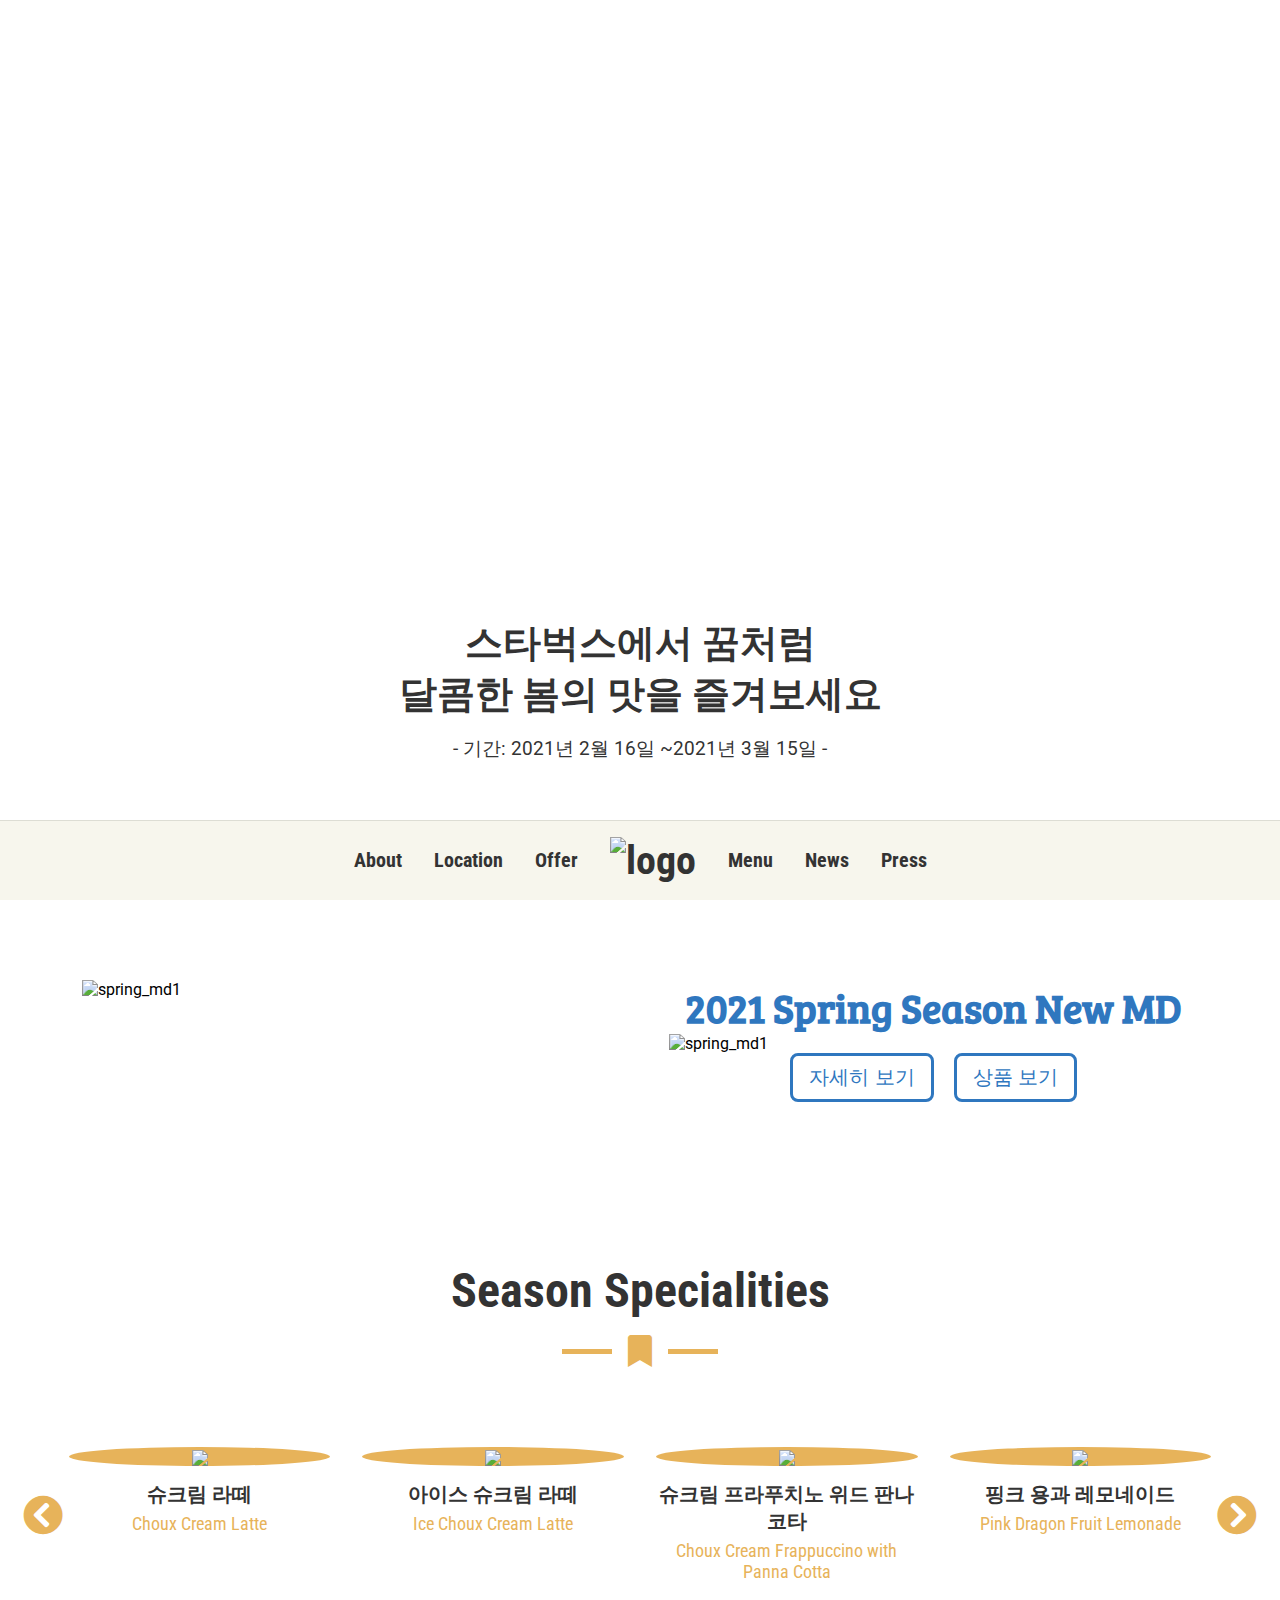
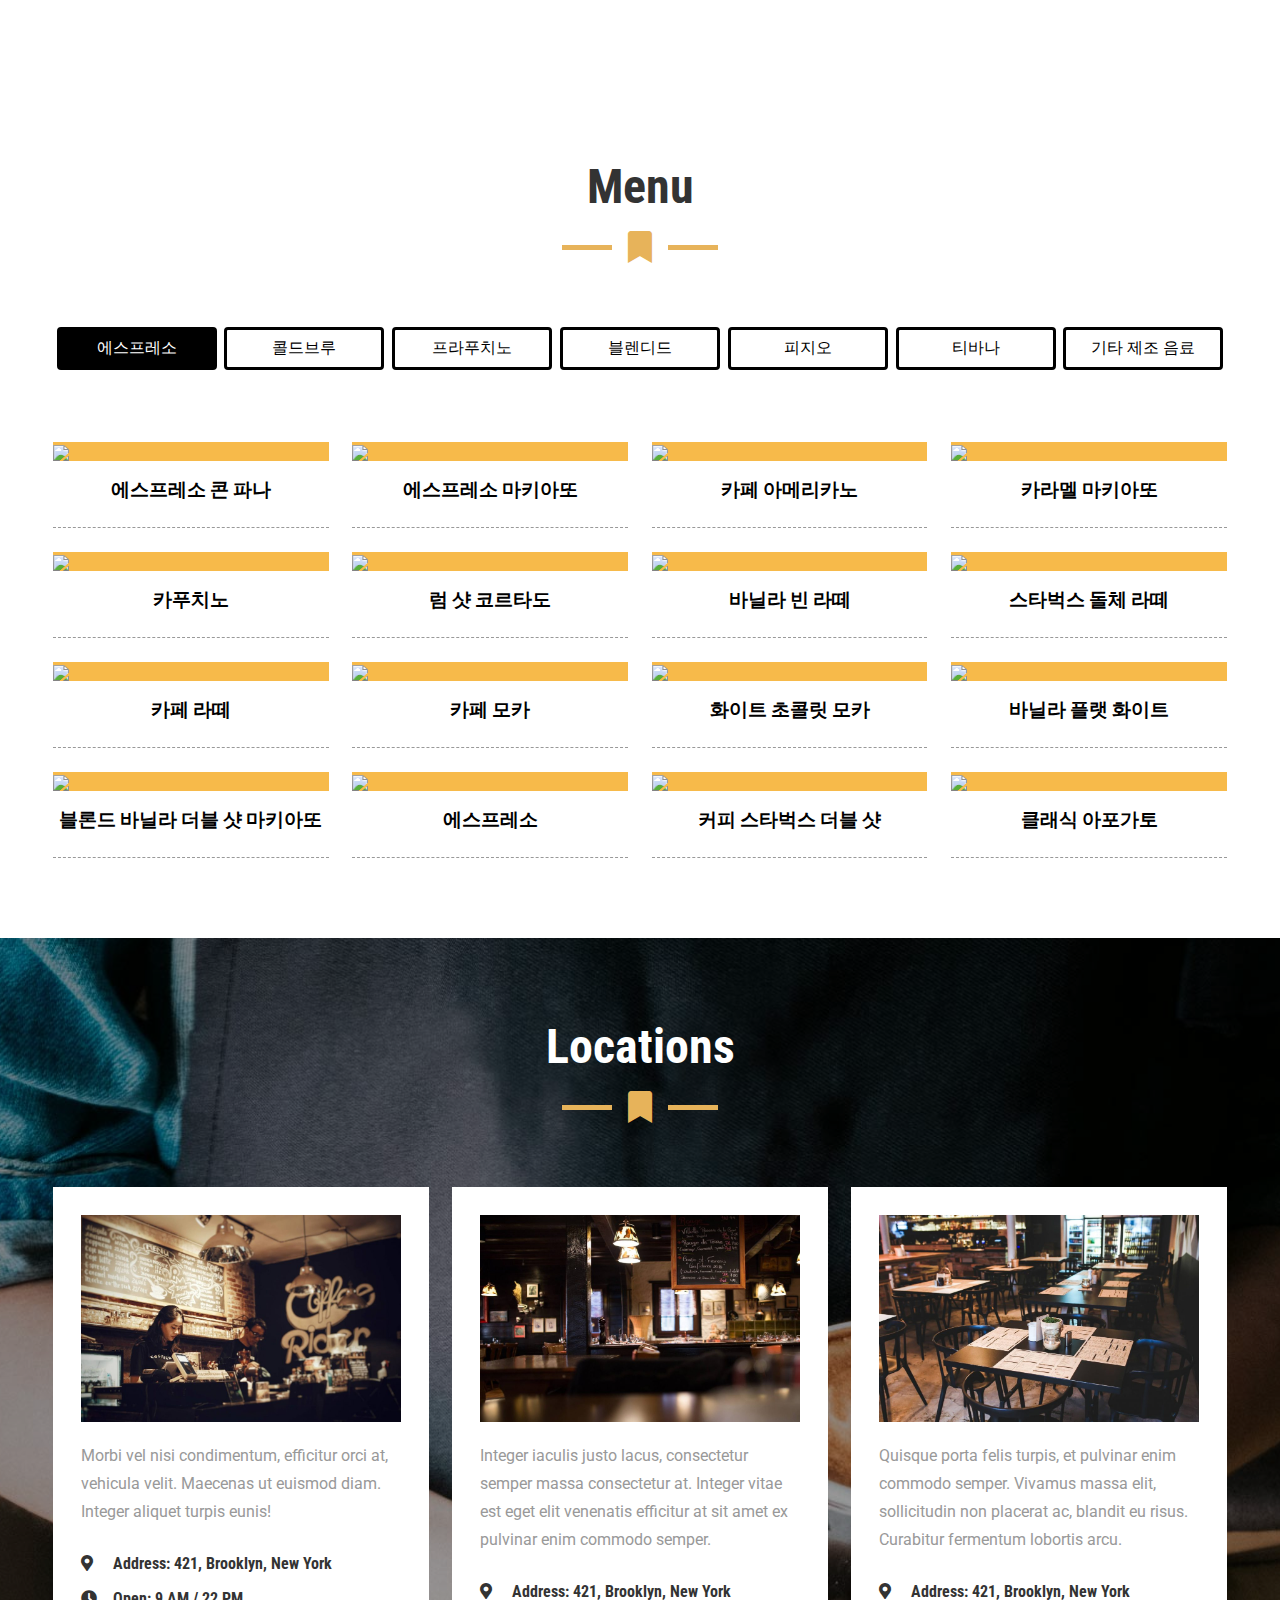
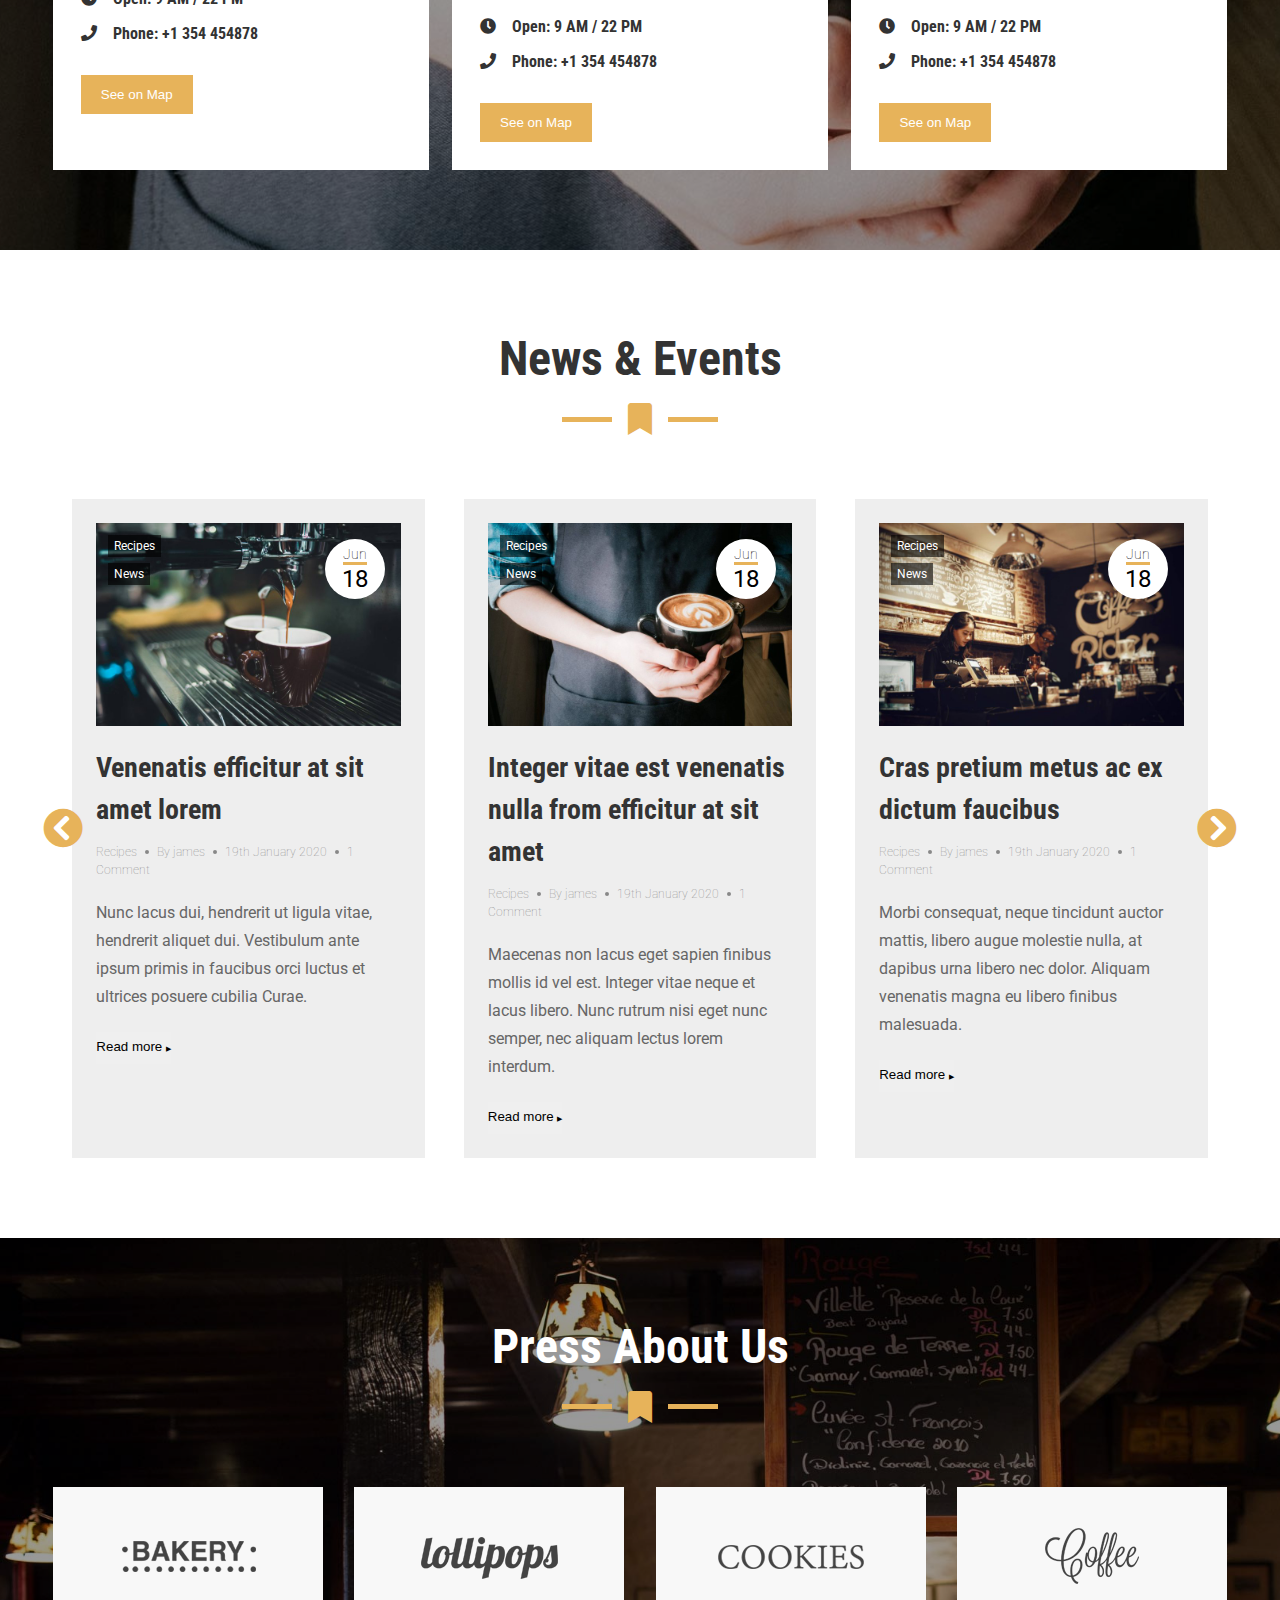
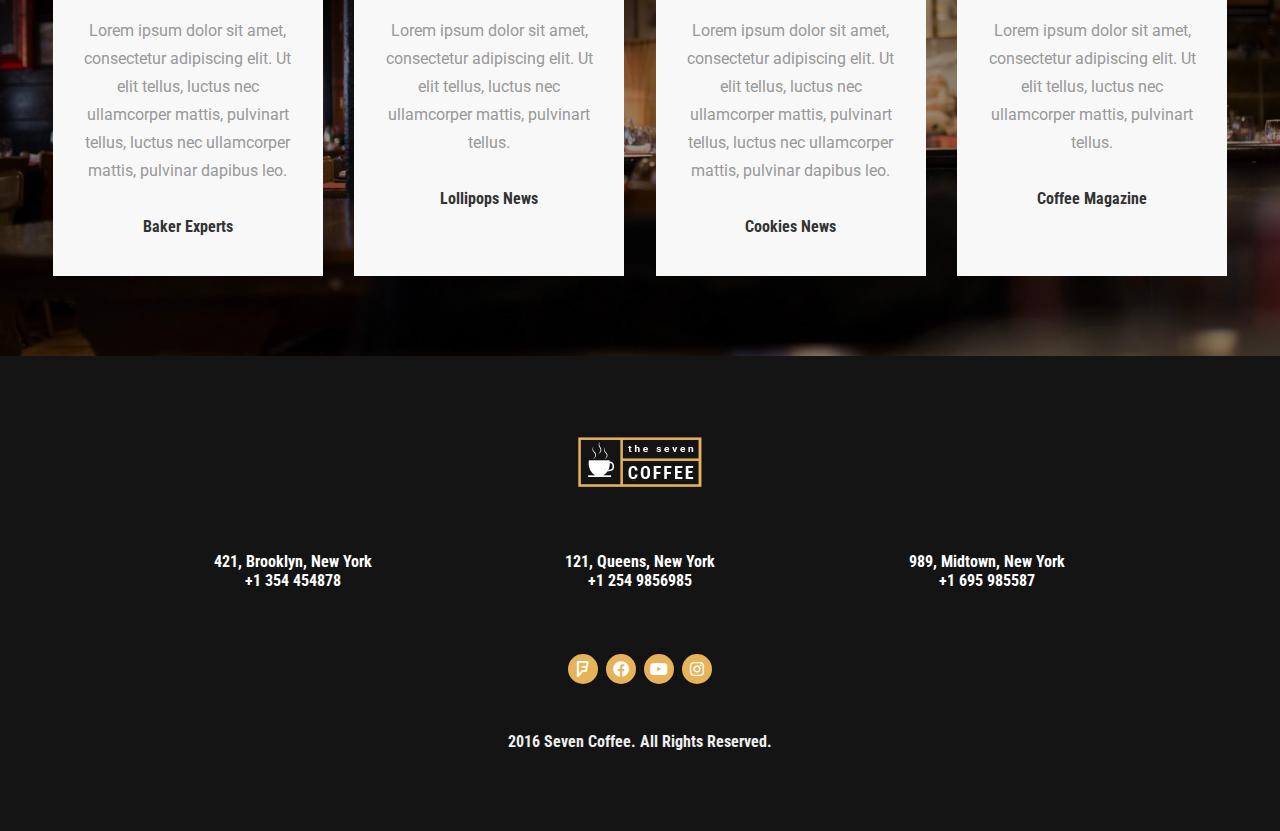
==== commit 27a2f0be: "🎨menu design change" ====
--- a/html/index.html
+++ b/html/index.html
@@ -55,7 +55,6 @@
 		<div class="bt bt-next"></div>
 	</section><!-- main-wrap -->
 
-
 	<section class="about-wrap wrapper page">
 		<div class="left-wrap">
 			<img class="img" src="../asset/springMd1.jpg" alt="spring_md1">
@@ -70,7 +69,7 @@
 		</div>
 
 	</section><!-- about-wrap -->
-
+	
 	<section class="special-wrap page">
 		<div class="wrapper">
 			<h2 class="title">Season Specialities</h2>
@@ -92,6 +91,32 @@
 
 	</section><!-- special-wrap -->
 
+	<section class="menu-wrap page">
+		<div class="wrapper">
+			<h2 class="title">Menu</h2>
+			<div class="bookmark-bar"><i class="fa fa-bookmark"></i></div>
+			<div class="menu-wrapper">
+				<ul class="menu-categorys">
+					<li class="category" id="espresso">에스프레소</li>
+					<li class="category" id="coldbrew">콜드브루</li>
+					<li class="category" id="frappuccino">프라푸치노</li>
+					<li class="category" id="blended">블렌디드</li>
+					<li class="category" id="fizzio">피지오</li>
+					<li class="category" id="teavana">티바나</li>
+					<li class="category" id="etc">기타 제조 음료</li>
+				</ul>
+				<ul class="menus">
+					<!-- 		<li class="menu">
+						<div class="menu-img"><img src="../img/c-sl-000-800x800.jpg" alt="menu"></div>
+						<h3 class="menu-title">Double Esspresso</h3>
+						<div class="menu-price">$1.50</div>
+					</li> -->
+				</ul>
+			</div>
+
+		</div>
+	</section><!-- menu-wrap -->
+
 	<section class="loc-wrap page">
 		<div class="wrapper">
 			<h2 class="title">Locations</h2>
@@ -117,19 +142,8 @@
 	</section><!-- loc-wrap -->
 
 
-	<section class="menu-wrap page">
-		<div class="wrapper">
-			<h2 class="title">Menu</h2>
-			<div class="bookmark-bar"><i class="fa fa-bookmark"></i></div>
-			<ul class="menus">
-				<!-- 		<li class="menu">
-					<div class="menu-img"><img src="../img/c-sl-000-800x800.jpg" alt="menu"></div>
-					<h3 class="menu-title">Double Esspresso</h3>
-					<div class="menu-price">$1.50</div>
-				</li> -->
-			</ul>
-		</div>
-	</section><!-- menu-wrap -->
+
+
 	<section class="notice-wrap page">
 		<div class="wrapper">
 			<h2 class="title">News &amp; Events</h2>
--- a/css/index.css
+++ b/css/index.css
@@ -18,6 +18,7 @@
 body {
 	font-family: 'Roboto', sans-serif;
 	overflow-x: hidden;
+	-ms-user-select: none; -moz-user-select: -moz-none; -webkit-user-select: none; -khtml-user-select: none; user-select:none;
 }
 
 h1,
@@ -511,7 +512,32 @@
 	text-align: center;
 }
 
+.menu-wrap .menu-wrapper {
+
+}
+
+.menu-wrap .menu-wrapper .menu-categorys {
+	display: flex;
+	justify-content: space-around;
+}
+
+.menu-wrap .menu-wrapper .menu-categorys li {
+padding: 8px 16px;
+border: 3px solid black;
+width: 10rem;
+text-align: center;
+border-radius: 4px;
+cursor: pointer;
+}
+
+.menu-wrap .menu-wrapper .menu-categorys li:focus {
+	background-color: #e7b35a;
+	color: #f1f1f1;
+
+}
+
 .menu-wrap .menus {
+	margin-top: 3rem;
 	display: flex;
 	flex-wrap: wrap;
 	width: 102%;
@@ -519,17 +545,15 @@
 }
 
 .menu-wrap .menu {
-	flex: 31.3333% 0 0;
+	flex: 23% 0 0;
 	margin: 0 1%;
 	padding: 1.5rem 0;
 	border-bottom: 1px dashed #999;
 }
 
 .menu-wrap .menu-img {
-	width: 80px;
-	border-radius: 50%;
+	width: 100%;
 	overflow: hidden;
-	float: left;
 	margin-right: 20px;
 	background-color: #f7ba4a;
 }
@@ -543,7 +567,8 @@
 }
 
 .menu-wrap .menu-title {
-	padding-top: 1rem;
+	margin-top: 1rem;
+	text-align: center;
 }
 
 .menu-wrap .menu-price {
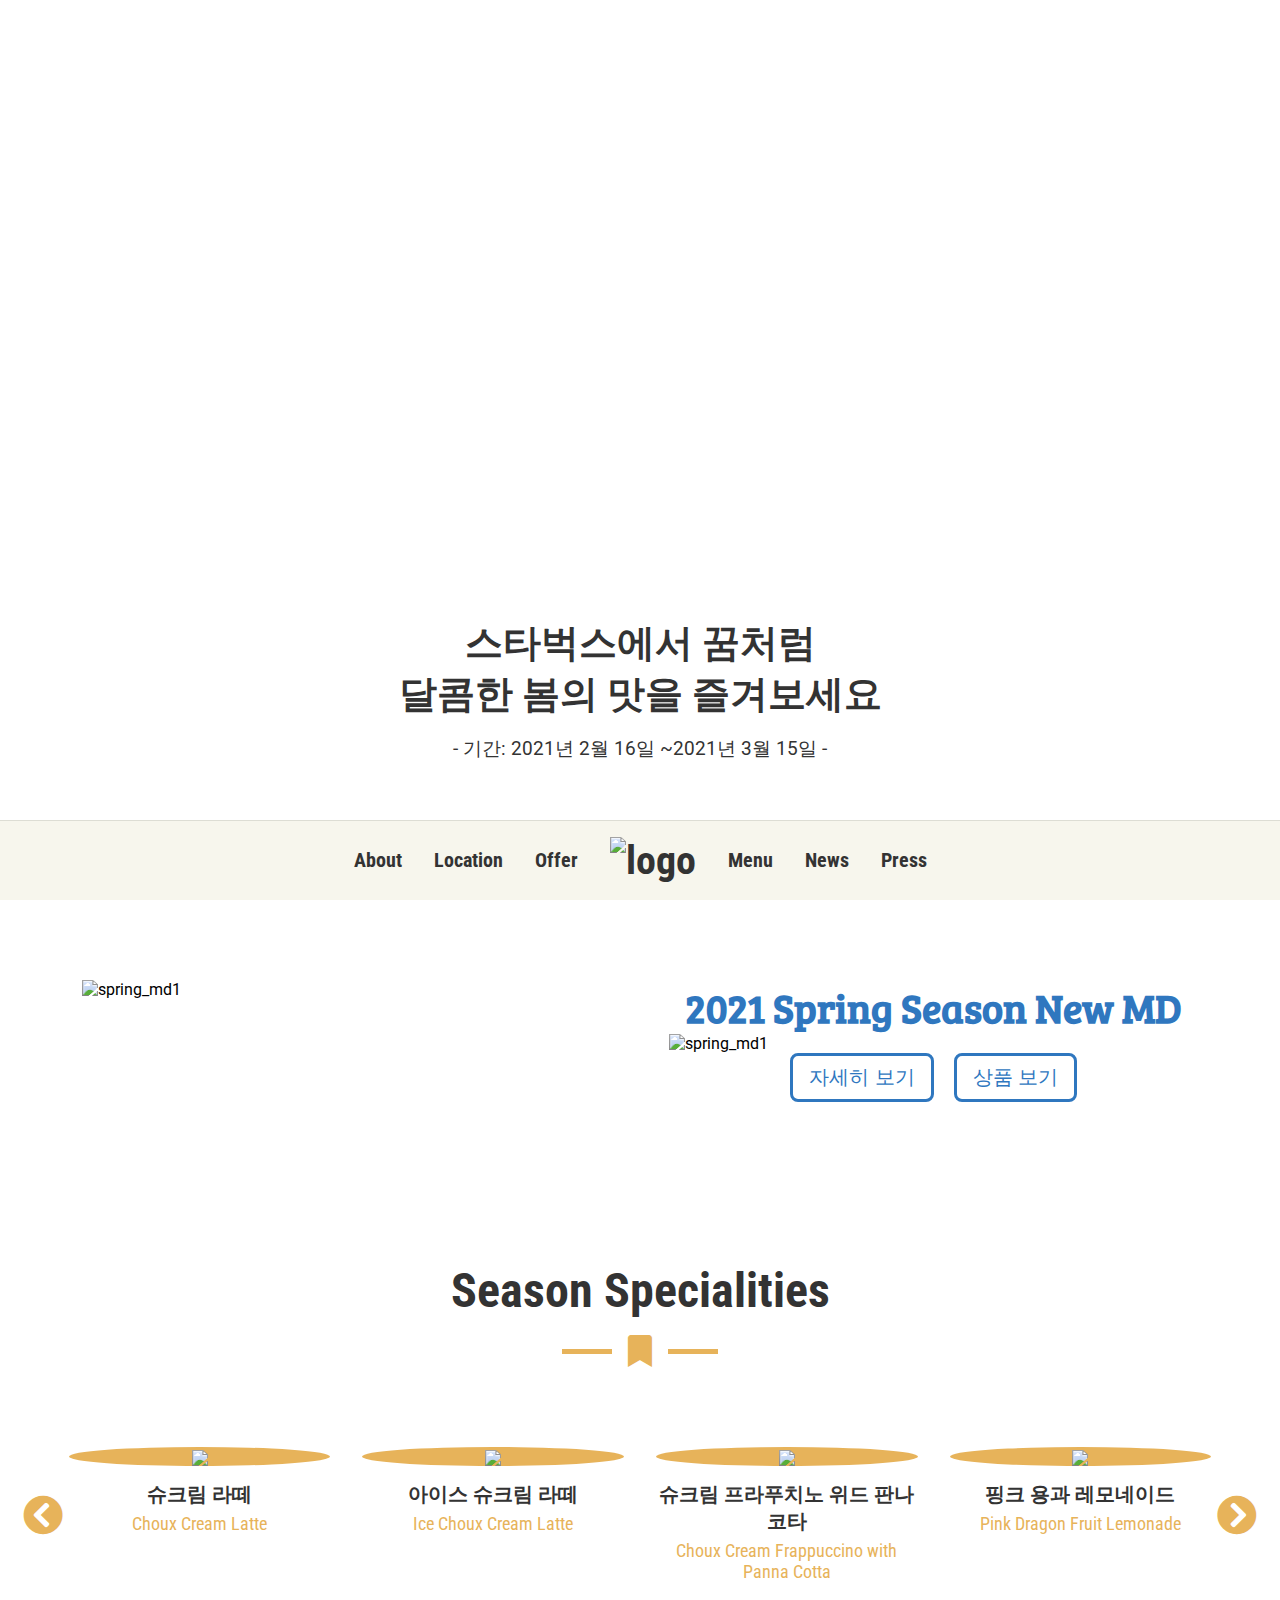
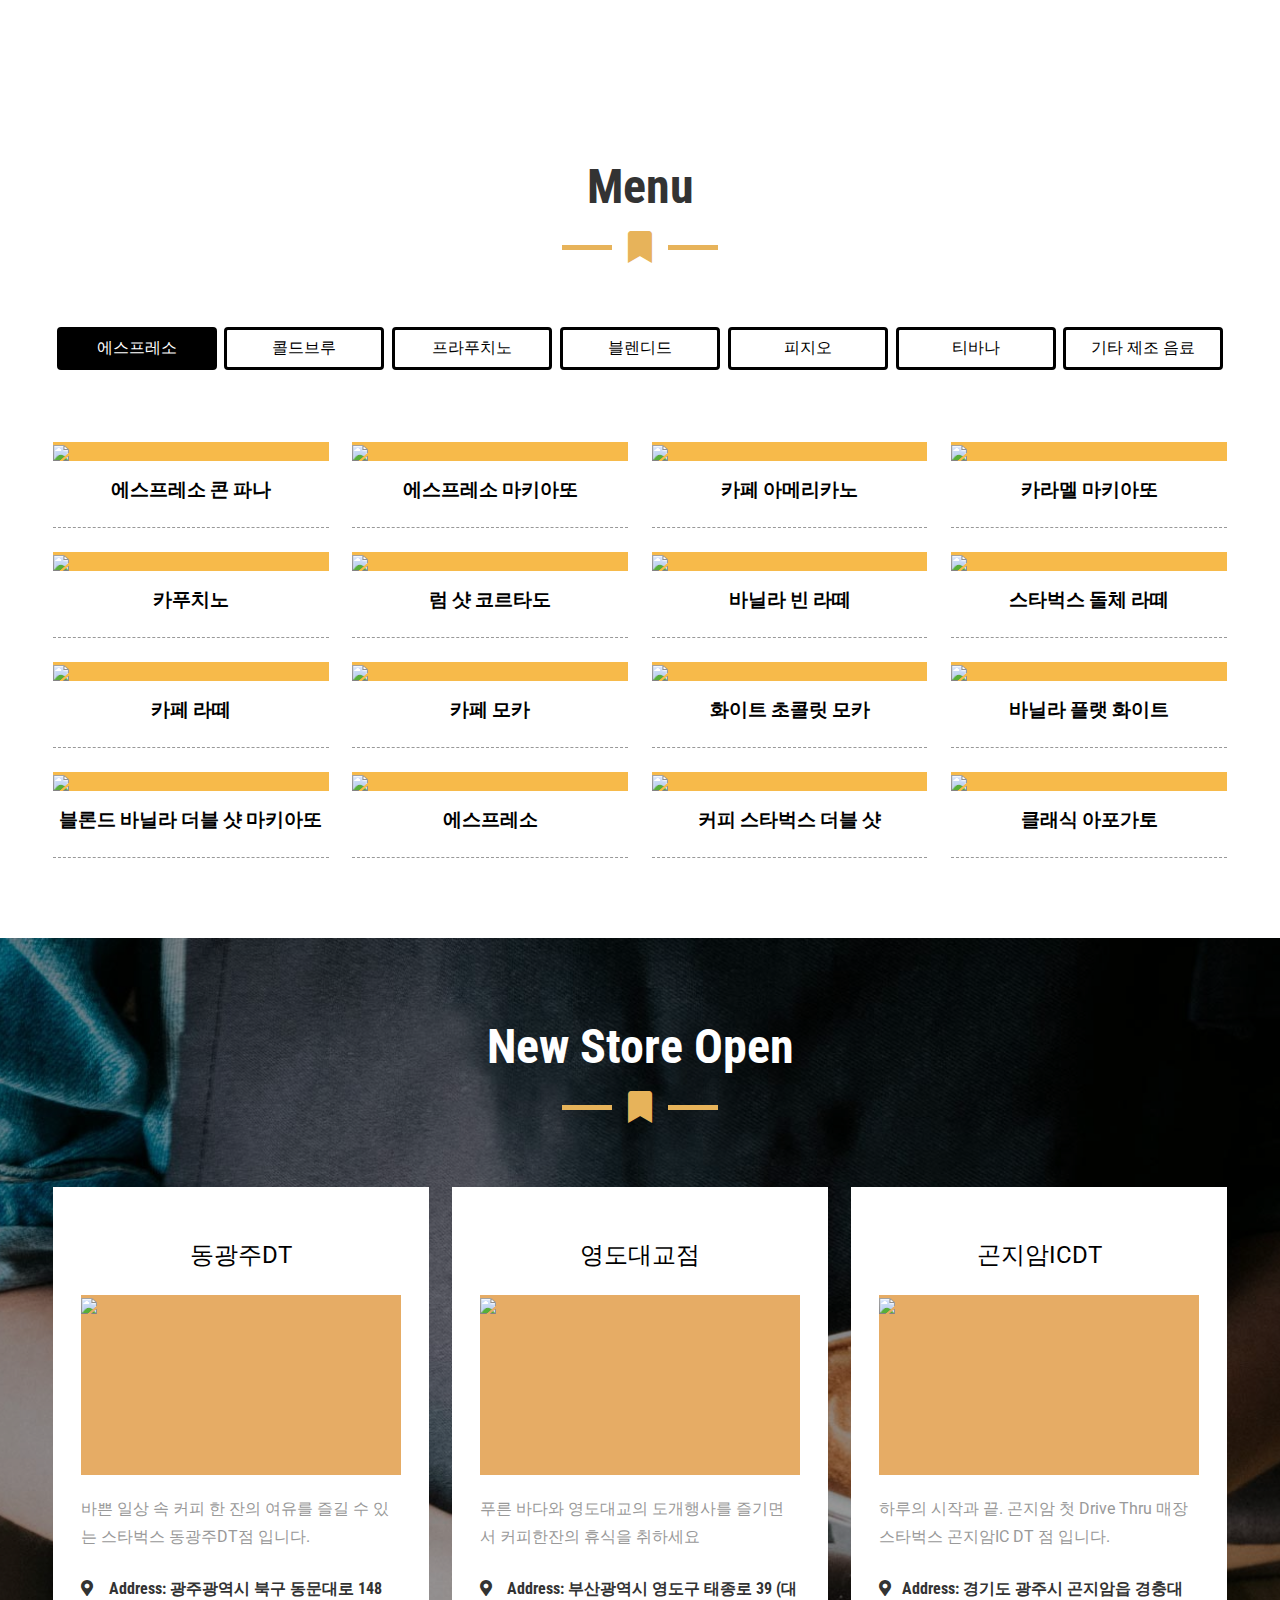
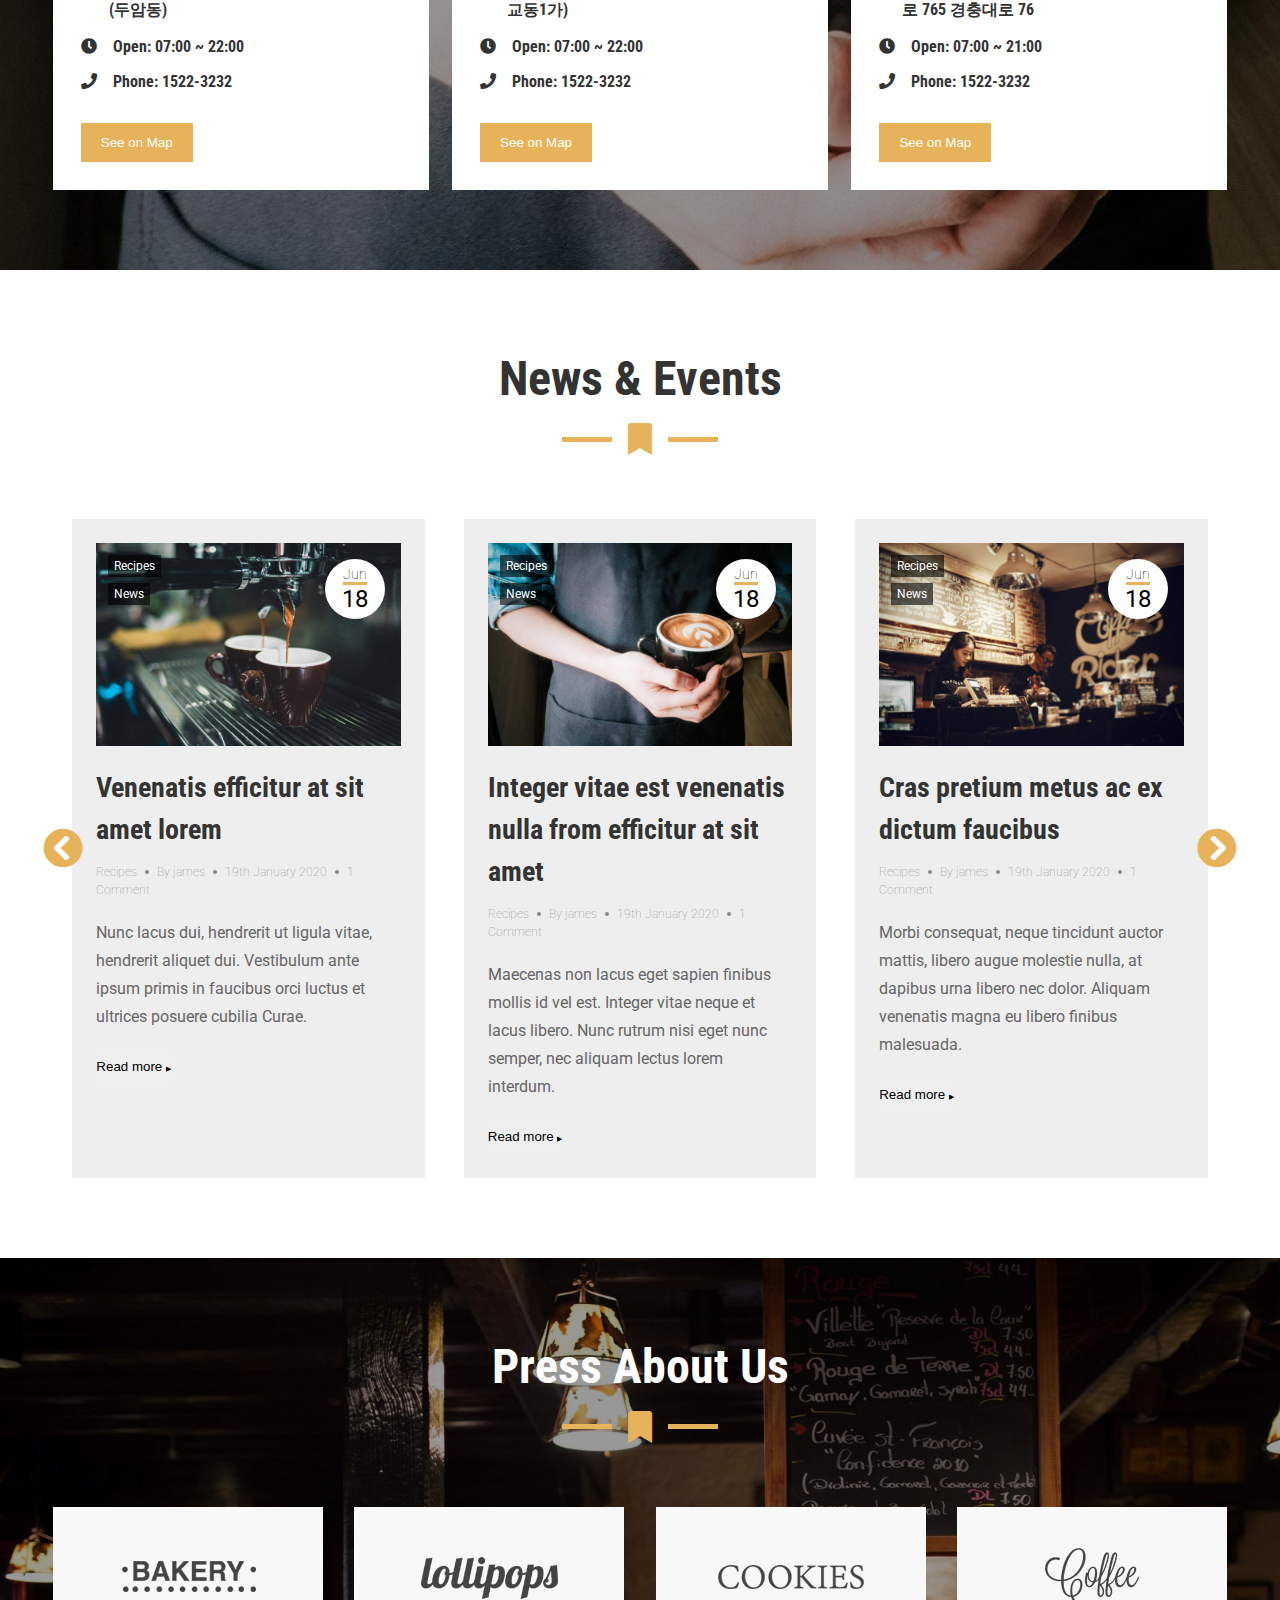
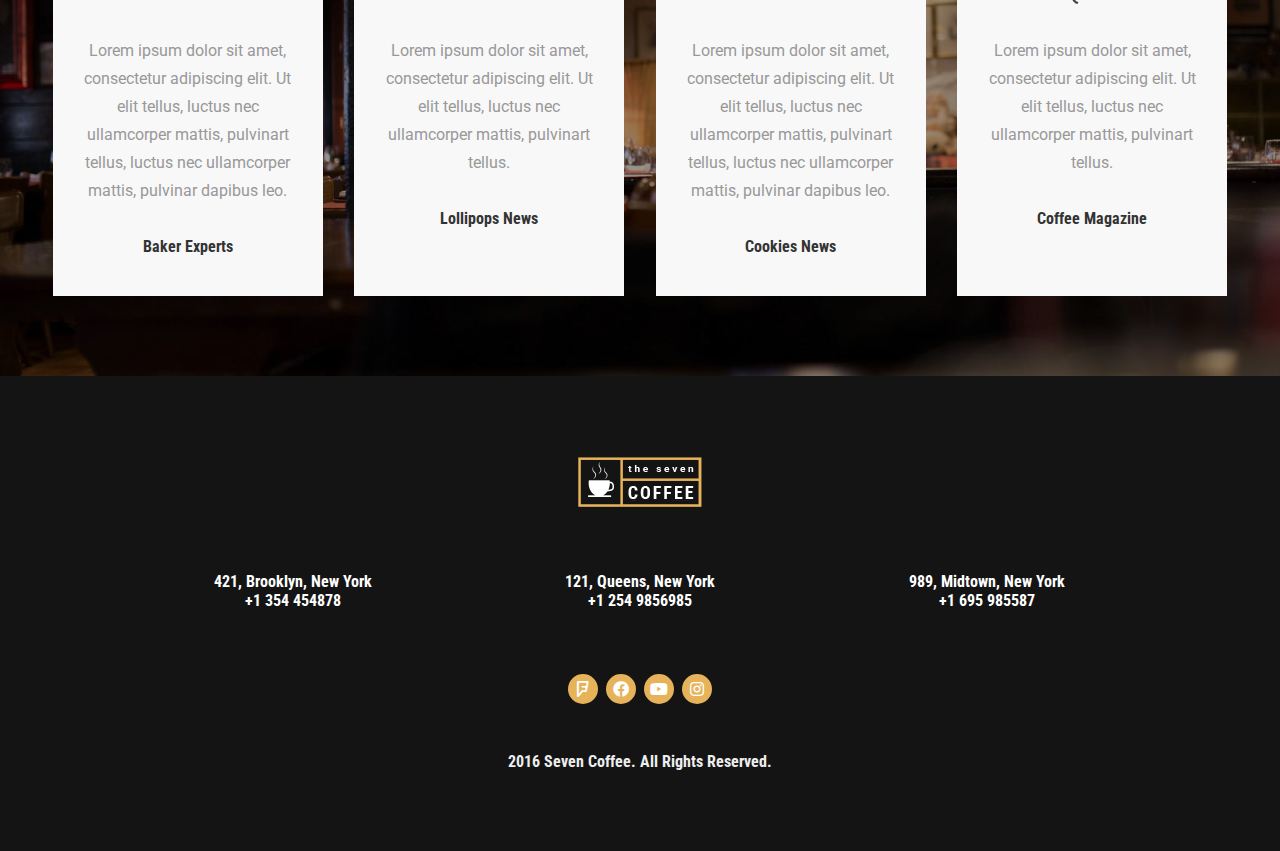
==== commit c1d4edae: "🎨location design change" ====
--- a/html/index.html
+++ b/html/index.html
@@ -119,7 +119,7 @@
 
 	<section class="loc-wrap page">
 		<div class="wrapper">
-			<h2 class="title">Locations</h2>
+			<h2 class="title">New Store Open</h2>
 			<div class="bookmark-bar"><i class="fa fa-bookmark"></i></div>
 			<ul class="store-wrap">
 				<!-- 				<li class="store">
--- a/css/index.css
+++ b/css/index.css
@@ -393,9 +393,17 @@
 	padding: 1.75rem;
 }
 
+.loc-wrap .store > .store-name {
+	text-align: center;
+	padding: 1.5rem;
+	font-size: 1.5rem;
+}
+
 .loc-wrap .store>.photo {
 	background-color: #e6ac65;
 	cursor: pointer;
+	height: 180px;
+	overflow: hidden;
 }
 
 .loc-wrap .store>.photo>img {
@@ -413,8 +421,10 @@
 }
 
 .loc-wrap .store>div:not(.photo) {
+	display: flex;
 	color: #333;
 	padding: 0.5rem 0;
+	align-items: baseline;
 }
 
 .loc-wrap .store>.bt-map {
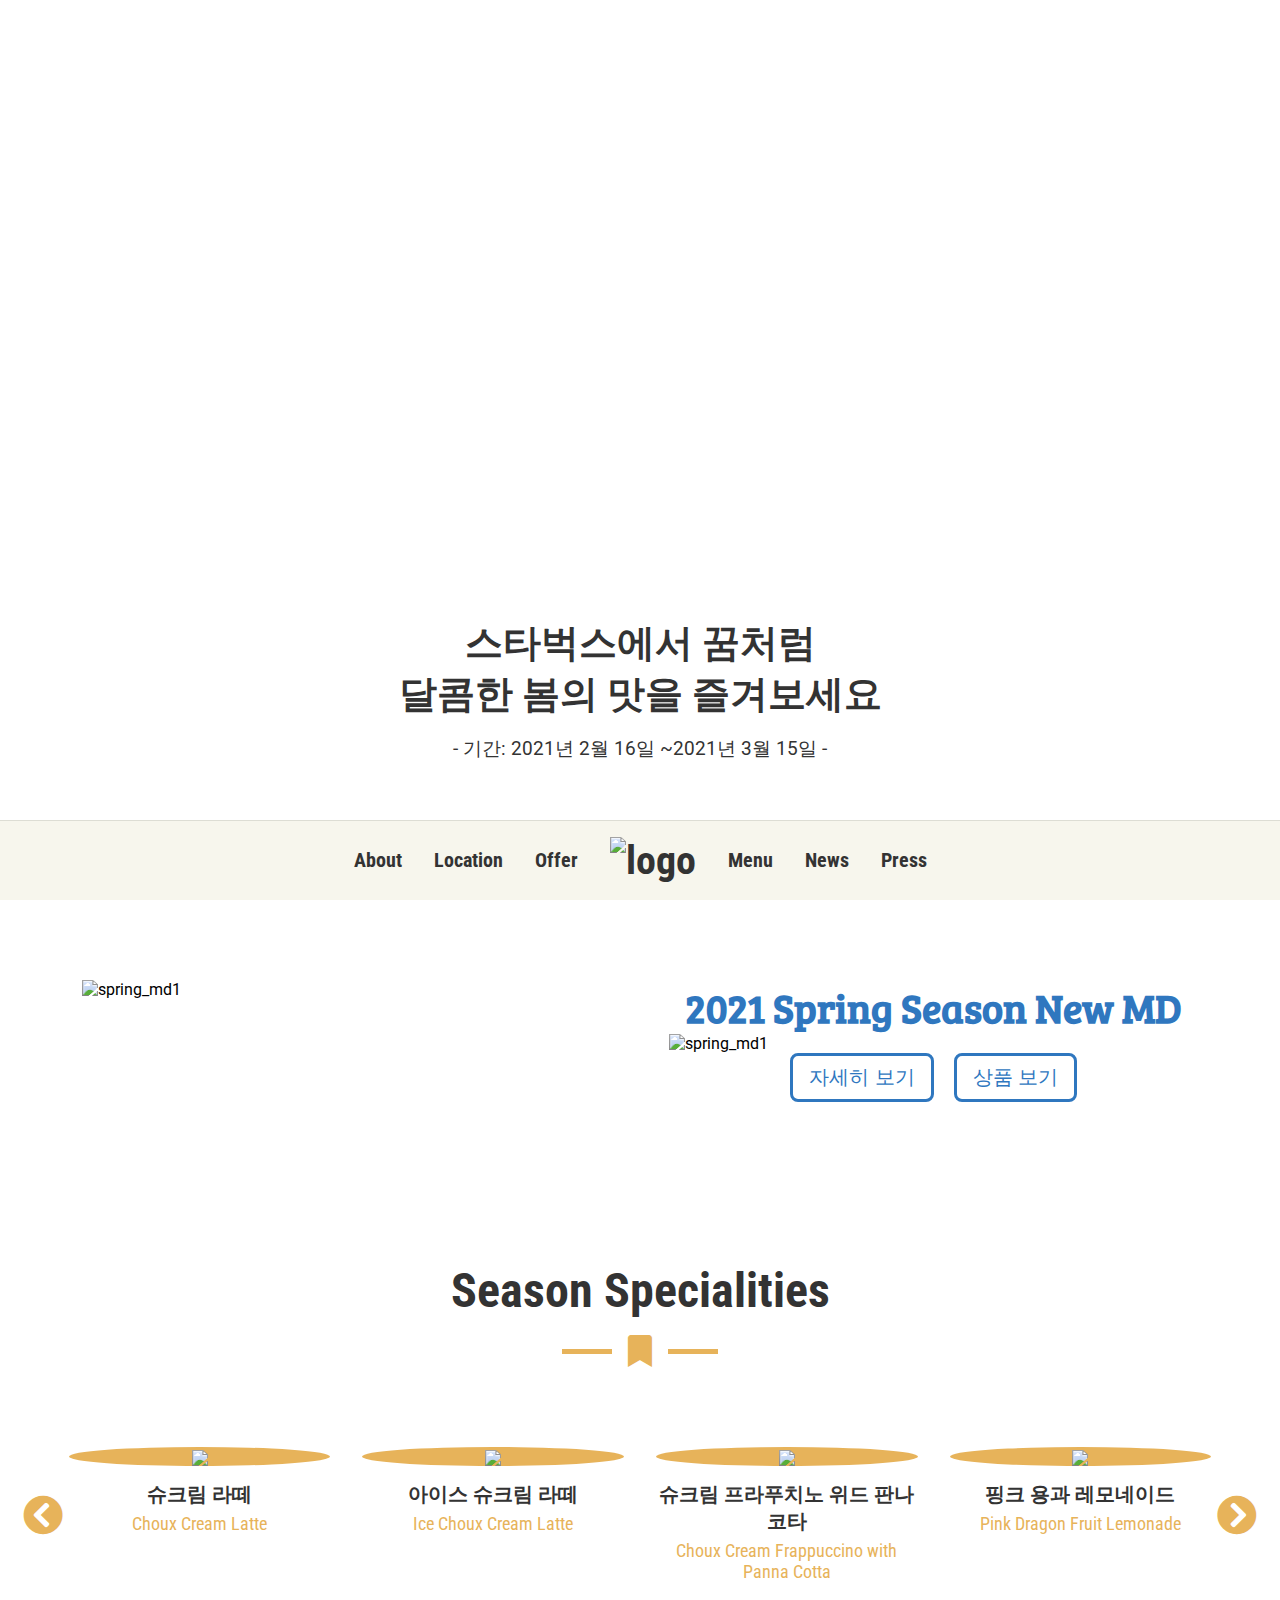
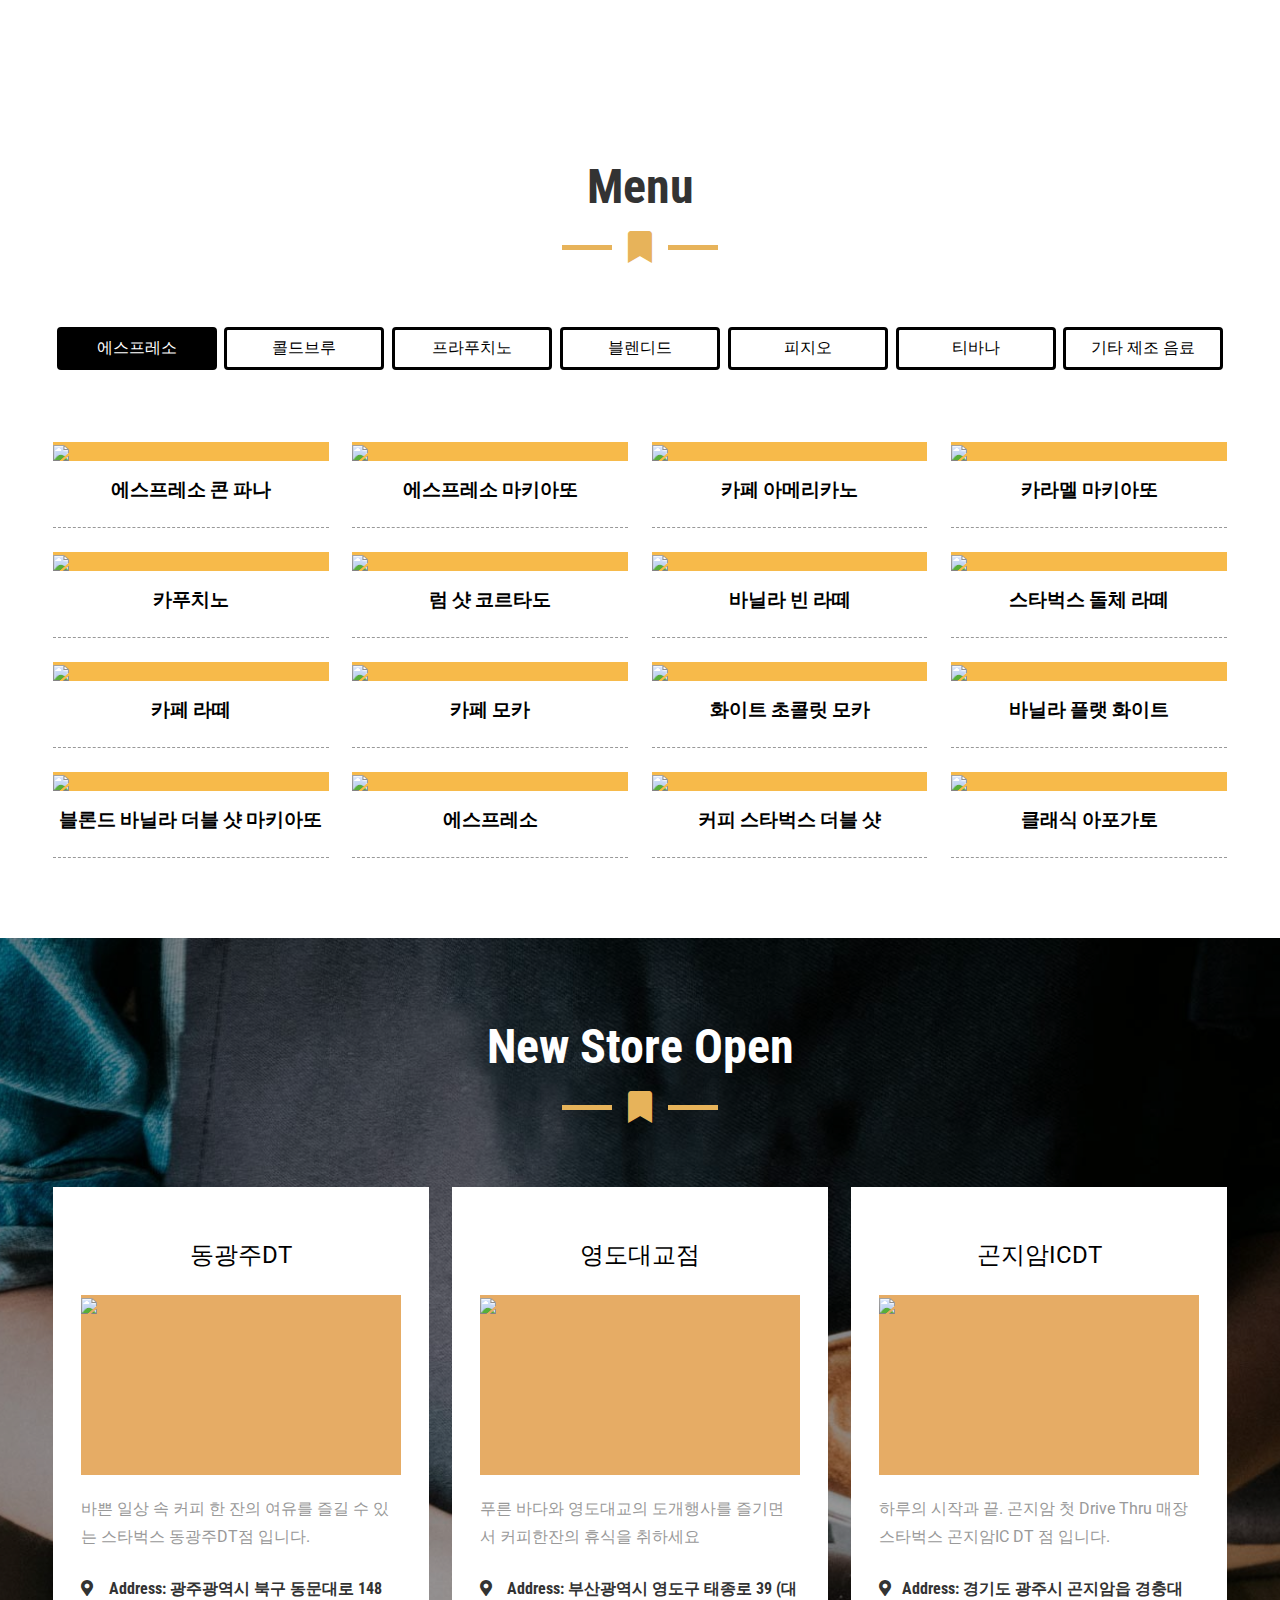
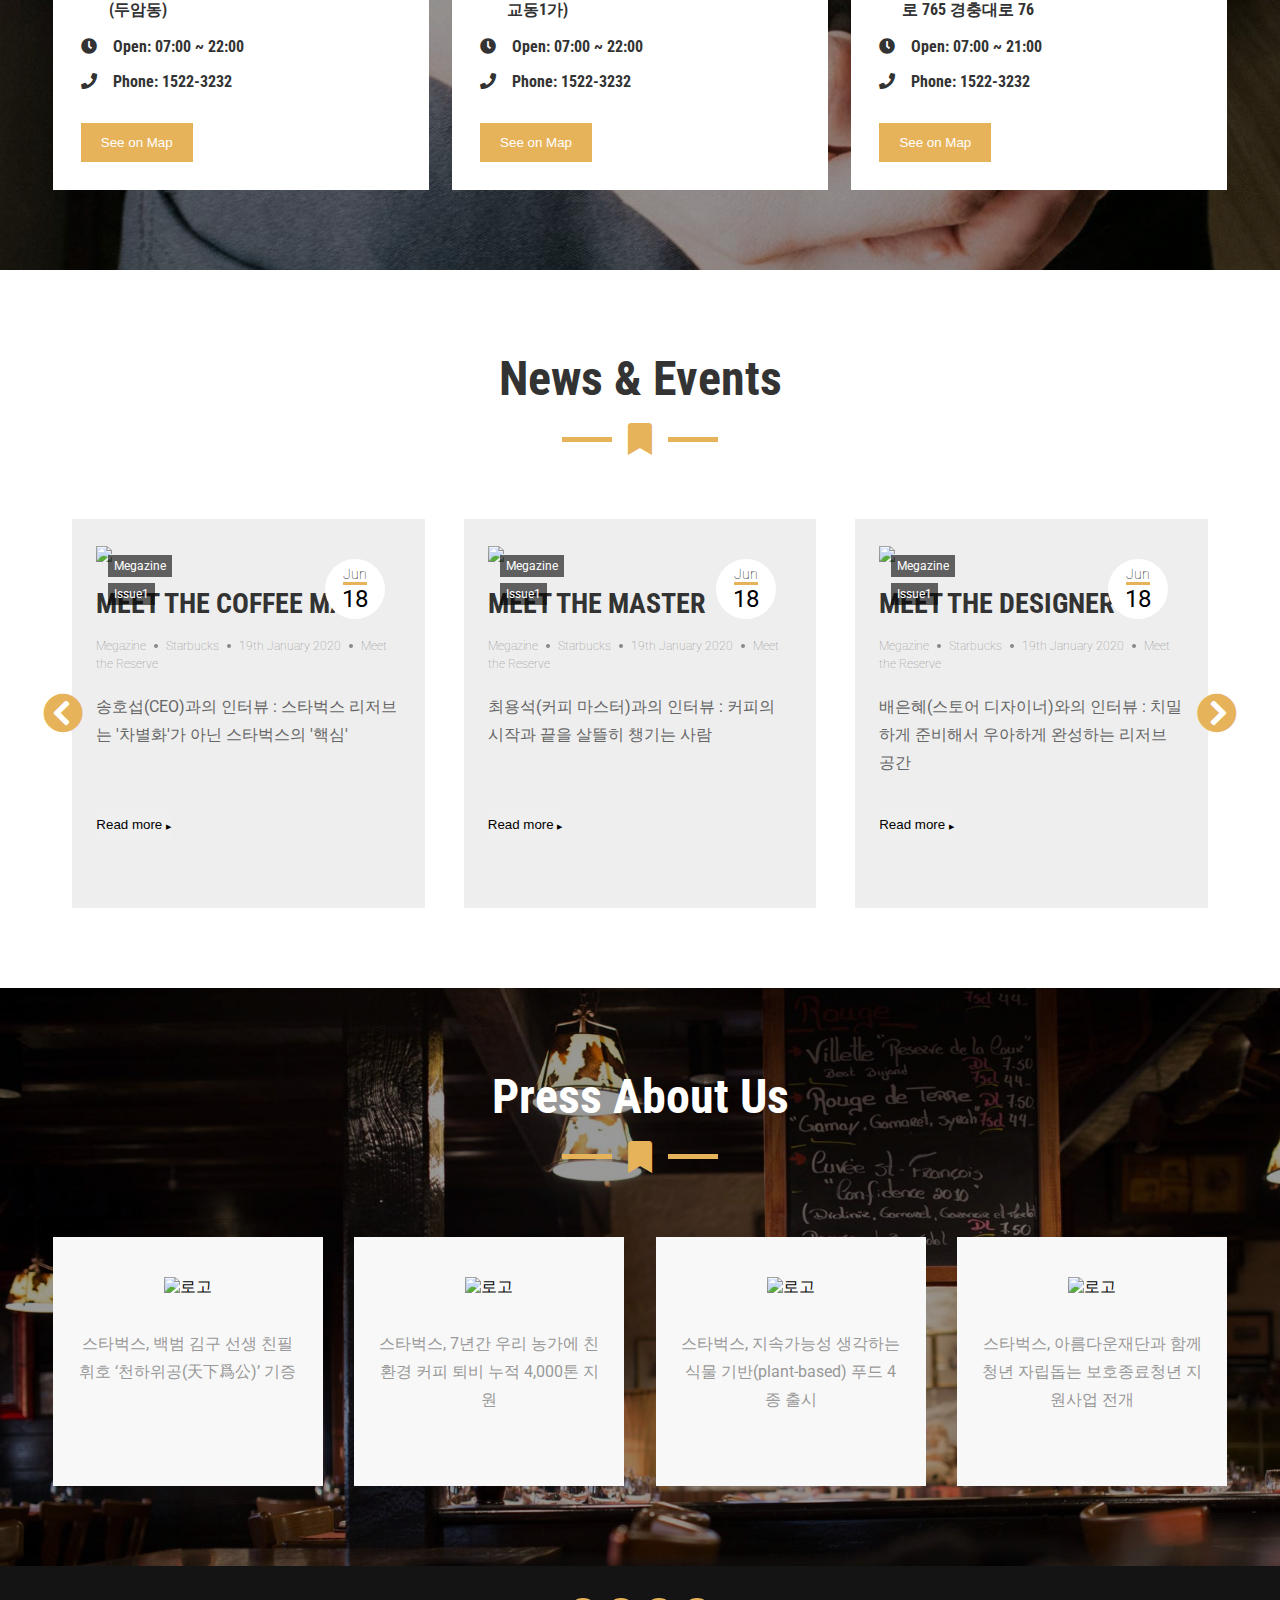
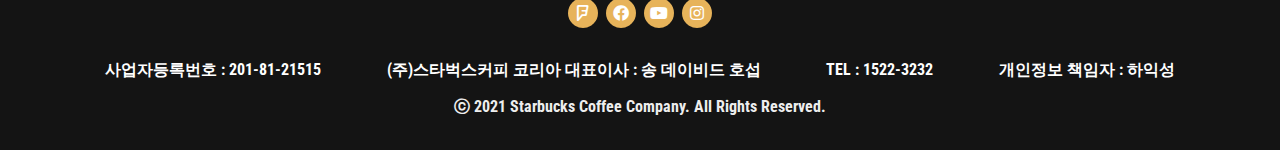
==== commit 00eb0382: "🎨magazine/press/footer design change" ====
--- a/html/index.html
+++ b/html/index.html
@@ -201,28 +201,28 @@
 
 	<footer class="footer-wrap">
 		<div class="wrapper">
-			<div class="logo"><img src="../img/l-m.png" alt="로고"></div>
-			<ul class="footer-info">
-				<li class="info">
-					<div class="addr">421, Brooklyn, New York</div>
-					<div class="tel">+1 354 454878</div>
-				</li>
-				<li class="info">
-					<div class="addr">121, Queens, New York</div>
-					<div class="tel">+1 254 9856985</div>
-				</li>
-				<li class="info">
-					<div class="addr">989, Midtown, New York</div>
-					<div class="tel">+1 695 985587</div>
-				</li>
-			</ul>
 			<ul class="footer-sns">
 				<li class="sns"><i class="fab fa-foursquare"></i></li>
 				<li class="sns"><i class="fab fa-facebook"></i></li>
 				<li class="sns"><i class="fab fa-youtube"></i></li>
 				<li class="sns"><i class="fab fa-instagram"></i></li>
 			</ul>
-			<div class="copyright">2016 Seven Coffee. All Rights Reserved.</div>
+			<ul class="footer-info">
+				<li class="info">
+					<p>사업자등록번호 : 201-81-21515</p>
+				</li>
+				<li class="info">
+					<p>(주)스타벅스커피 코리아 대표이사 : 송 데이비드 호섭</p>
+				</li>
+				<li class="info">
+					<p>TEL : 1522-3232</p>
+				</li>
+				<li class="info">
+					<p>개인정보 책임자 : 하익성</p>
+				</li>
+			</ul>
+
+			<div class="copyright">ⓒ 2021 Starbucks Coffee Company. All Rights Reserved.</div>
 		</div>
 	</footer><!-- .footer-wrap -->
 
--- a/css/index.css
+++ b/css/index.css
@@ -720,11 +720,14 @@
 }
 
 .notice-wrap .news-cont {
+	height: 6rem;
 	font-size: 1em;
 	line-height: 1.75;
 	color: #666;
 	margin: 0.5em 0;
 }
+
+
 
 .notice-wrap button {
 	border: none;
@@ -792,6 +795,9 @@
 .press-wrap .press .logo {
 	margin-bottom: 2em;
 }
+.press-wrap .press .img {
+	height: 200px;
+}
 
 .press-wrap .press .cont {
 	color: #999;
@@ -813,18 +819,17 @@
 }
 
 .footer-wrap .wrapper {
-	padding: 5rem;
+	padding: 2rem;
 	text-align: center;
 }
 
 .footer-wrap .footer-info {
 	display: flex;
-	flex-wrap: wrap;
-	margin: 3rem 0;
+	justify-content: space-around;
+
 }
 
 .footer-wrap .info {
-	flex: 33.3333%;
 	padding: 1em;
 	font-size: 1rem;
 }
@@ -832,7 +837,7 @@
 .footer-wrap .footer-sns {
 	display: flex;
 	justify-content: center;
-	margin: 3rem 0;
+	margin-bottom: 1rem;
 }
 
 .footer-wrap .sns {
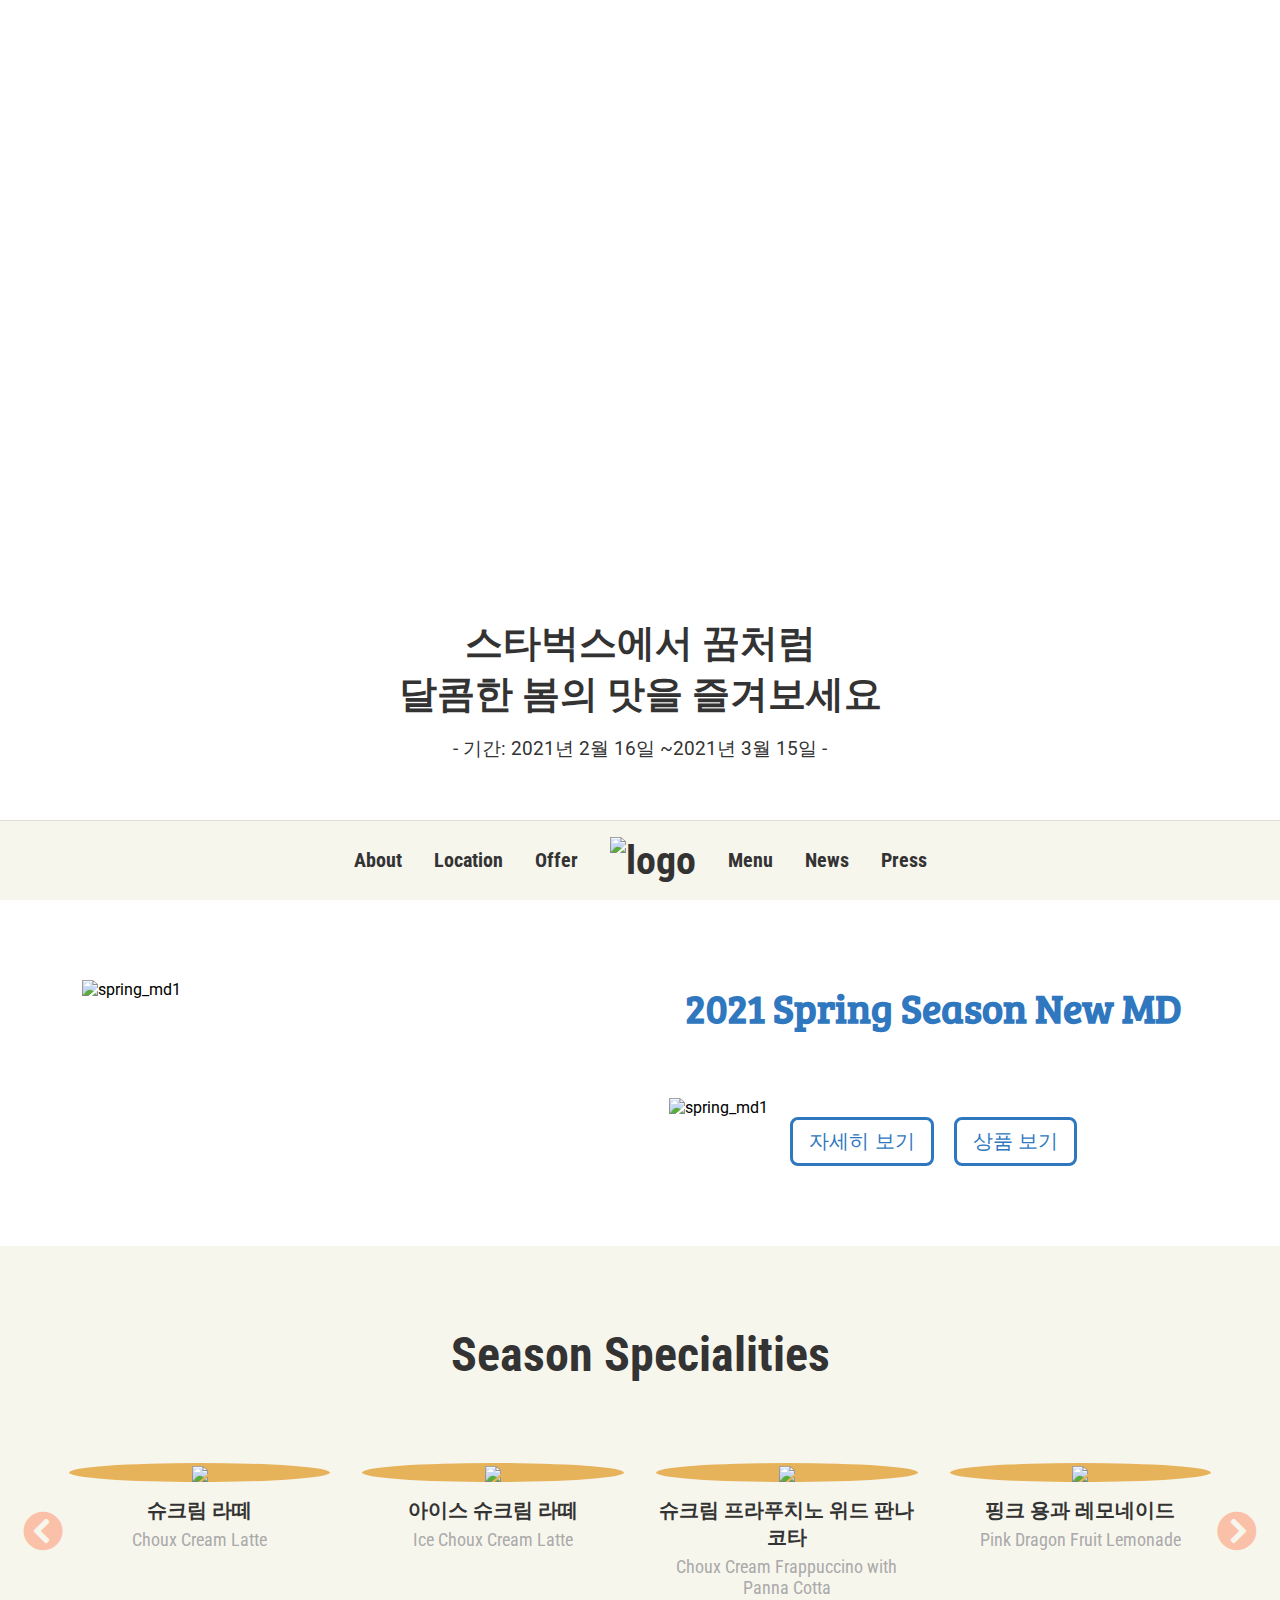
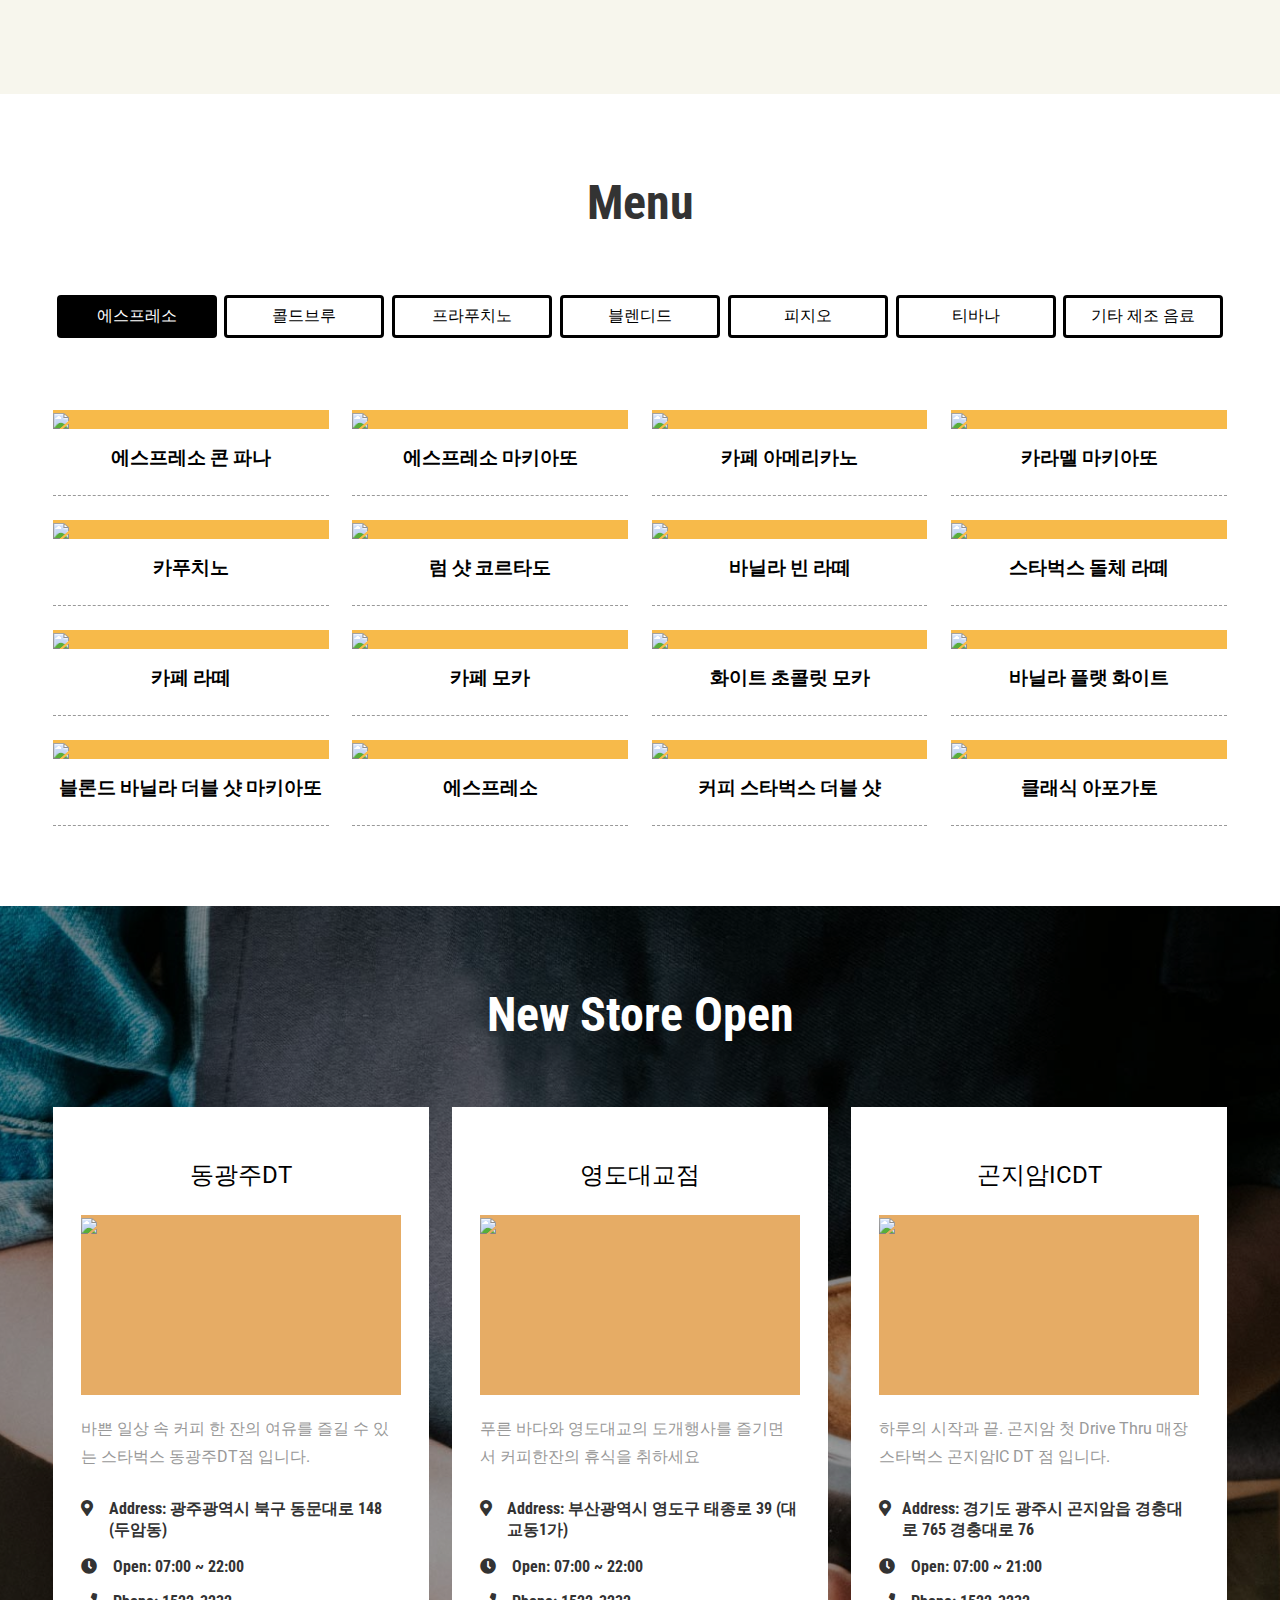
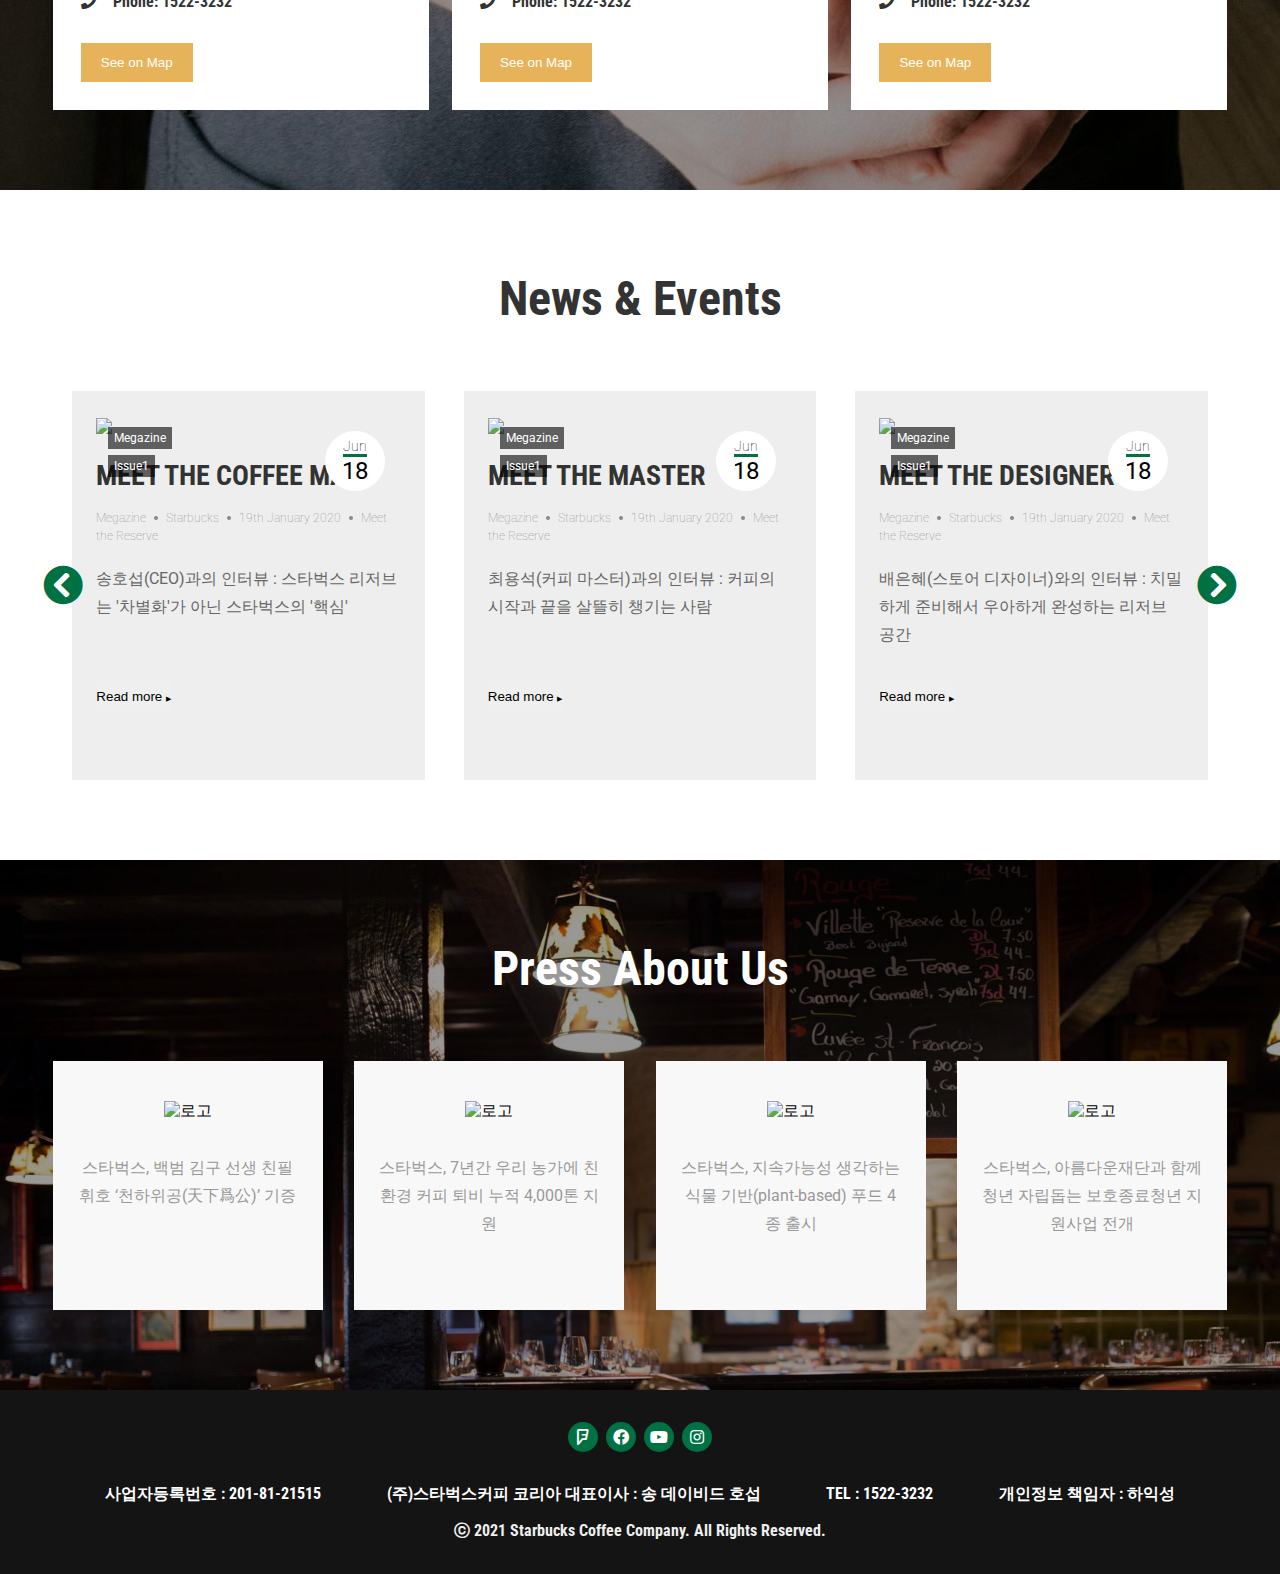
==== commit e482eb59: "🎨detail design setting" ====
--- a/html/index.html
+++ b/html/index.html
@@ -73,7 +73,6 @@
 	<section class="special-wrap page">
 		<div class="wrapper">
 			<h2 class="title">Season Specialities</h2>
-			<div class="bookmark-bar"><i class="fa fa-bookmark"></i></div>
 			<div class="prd-wrapper">
 				<div class="prd-stage">
 					<ul class="prd-wrap">
@@ -94,7 +93,6 @@
 	<section class="menu-wrap page">
 		<div class="wrapper">
 			<h2 class="title">Menu</h2>
-			<div class="bookmark-bar"><i class="fa fa-bookmark"></i></div>
 			<div class="menu-wrapper">
 				<ul class="menu-categorys">
 					<li class="category" id="espresso">에스프레소</li>
@@ -120,7 +118,6 @@
 	<section class="loc-wrap page">
 		<div class="wrapper">
 			<h2 class="title">New Store Open</h2>
-			<div class="bookmark-bar"><i class="fa fa-bookmark"></i></div>
 			<ul class="store-wrap">
 				<!-- 				<li class="store">
 					<div class="photo"><img src="" alt="지점" class="img"></div>
@@ -147,7 +144,6 @@
 	<section class="notice-wrap page">
 		<div class="wrapper">
 			<h2 class="title">News &amp; Events</h2>
-			<div class="bookmark-bar"><i class="fa fa-bookmark"></i></div>
 			<div class="news-wrapper">
 				<div class="news-stage">
 					<ul class="news-wrap">
@@ -186,7 +182,6 @@
 	<section class="press-wrap page">
 		<div class="wrapper">
 			<h2 class="title">Press About Us</h2>
-			<div class="bookmark-bar"><i class="fa fa-bookmark"></i></div>
 			<ul class="press-ul">
 				<!-- 				<li class="press">
 					<div class="logo"><img src="../img/logo1.png" alt="로고"></div>
--- a/css/index.css
+++ b/css/index.css
@@ -42,6 +42,10 @@
 	position: relative;
 }
 
+.title {
+	margin-bottom: 4rem;
+}
+
 .bt-yellow {
 	background-color: #e7b35a;
 	color: #fff;
@@ -54,32 +58,7 @@
 	background-color: #bb8d3f;
 }
 
-.bookmark-bar {
-	color: #e7b35a;
-	font-size: 2rem;
-	display: flex;
-	justify-content: center;
-	align-items: center;
-	margin: 1rem 0 4rem 0;
-}
-
-.bookmark-bar .fa {
-	margin: 0 1rem;
-}
-
-.bookmark-bar::before {
-	width: 50px;
-	height: 5px;
-	background-color: #e7b35a;
-	content: "";
-}
-
-.bookmark-bar::after {
-	width: 50px;
-	height: 5px;
-	background-color: #e7b35a;
-	content: "";
-}
+
 
 .bt-top {
 	background-color: rgba(0, 0, 0, 0.4);
@@ -128,7 +107,7 @@
 	display: block;
 	content: "";
 	height: 2px;
-	background-color: #e6ac65;
+	background-color: #007142;
 	transform: translateY(28px);
 	opacity: 0;
 	transition: all 0.5s;
@@ -207,7 +186,7 @@
 }
 
 .header>.navi-mo .navi:hover {
-	color: #e6ac65;
+	color: #007142;
 }
 
 
@@ -436,18 +415,23 @@
 }
 
 /************ special-wrap ****************/
+.special-wrap {
+	background-color: #F7F6ED;
+}
+
 .special-wrap .title {
 	font-size: 3rem;
 	color: #333;
 	text-align: center;
 }
 
+
 .prd-wrapper {
 	position: relative;
 }
 
 .prd-wrapper .bt {
-	color: #e7b35a;
+	color: #fbc1a8;
 	font-size: 2.5em;
 	cursor: pointer;
 	position: absolute;
@@ -511,7 +495,7 @@
 
 .prd-stage .prd-price {
 	font-size: 1.125em;
-	color: #e7b35a;
+	color: #aaa;
 }
 
 
@@ -540,12 +524,6 @@
 cursor: pointer;
 }
 
-.menu-wrap .menu-wrapper .menu-categorys li:focus {
-	background-color: #e7b35a;
-	color: #f1f1f1;
-
-}
-
 .menu-wrap .menus {
 	margin-top: 3rem;
 	display: flex;
@@ -602,7 +580,7 @@
 }
 
 .notice-wrap .bt {
-	color: #e7b35a;
+	color: #007142;
 	font-size: 2.5em;
 	cursor: pointer;
 	position: absolute;
@@ -677,7 +655,7 @@
 }
 
 .notice-wrap .badge-date .month {
-	border-bottom: 3px solid #e7b35a;
+	border-bottom: 3px solid #007142;
 	font-weight: lighter;
 	font-size: 0.875em;
 }
@@ -698,7 +676,7 @@
 }
 
 .notice-wrap .news-title:hover {
-	color: #e7b35a;
+	color: #007142;
 }
 
 .notice-wrap .news-tag {
@@ -745,7 +723,7 @@
 	display: block;
 	content: "";
 	height: 3px;
-	background-color: #e6ac65;
+	background-color: #007142;
 	transform: translateY(8px);
 	width: 0;
 	transition: all 0.5s;
@@ -843,7 +821,7 @@
 .footer-wrap .sns {
 	width: 30px;
 	height: 30px;
-	background-color: #e7b35a;
+	background-color: #007142;
 	display: flex;
 	justify-content: center;
 	align-items: center;
@@ -855,7 +833,7 @@
 
 .footer-wrap .sns:hover {
 	background-color: #fff;
-	color: #e7b35a;
+	color: #007142;
 }
 
 .footer-wrap .copyright {
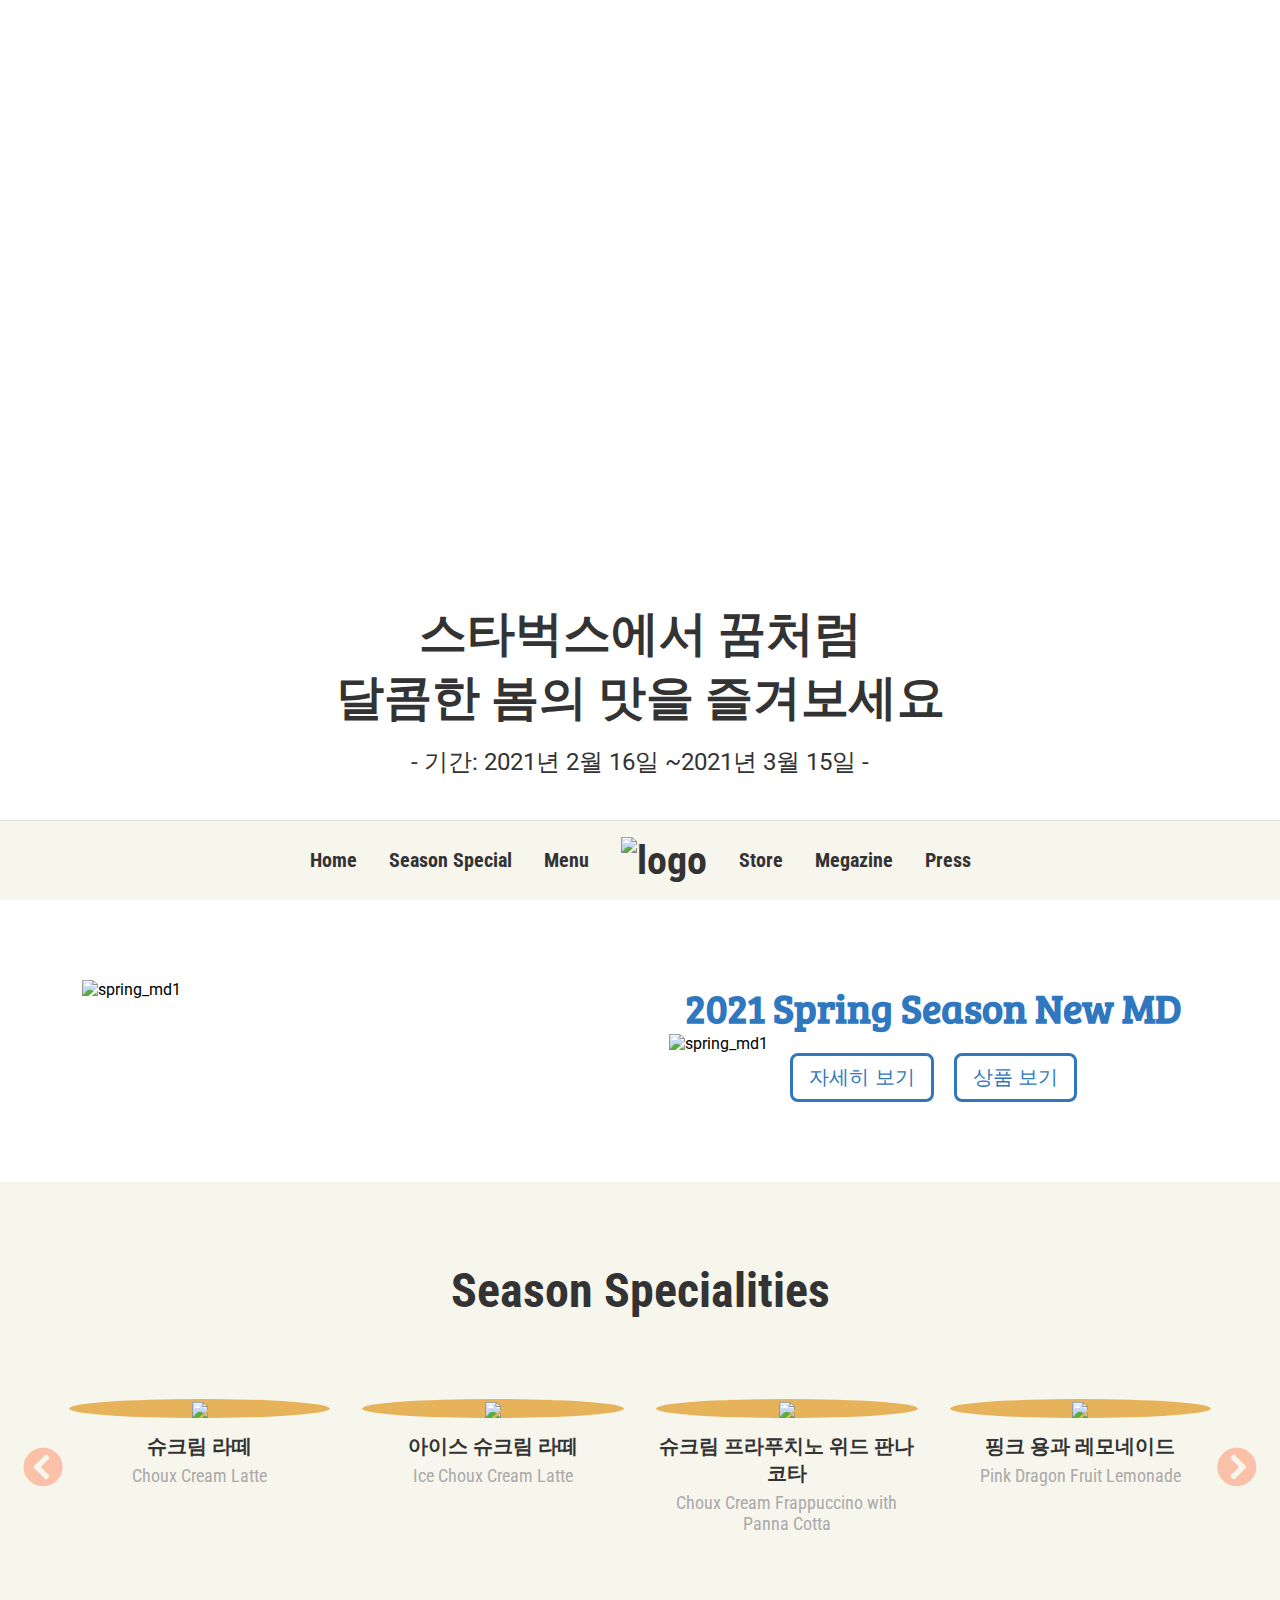
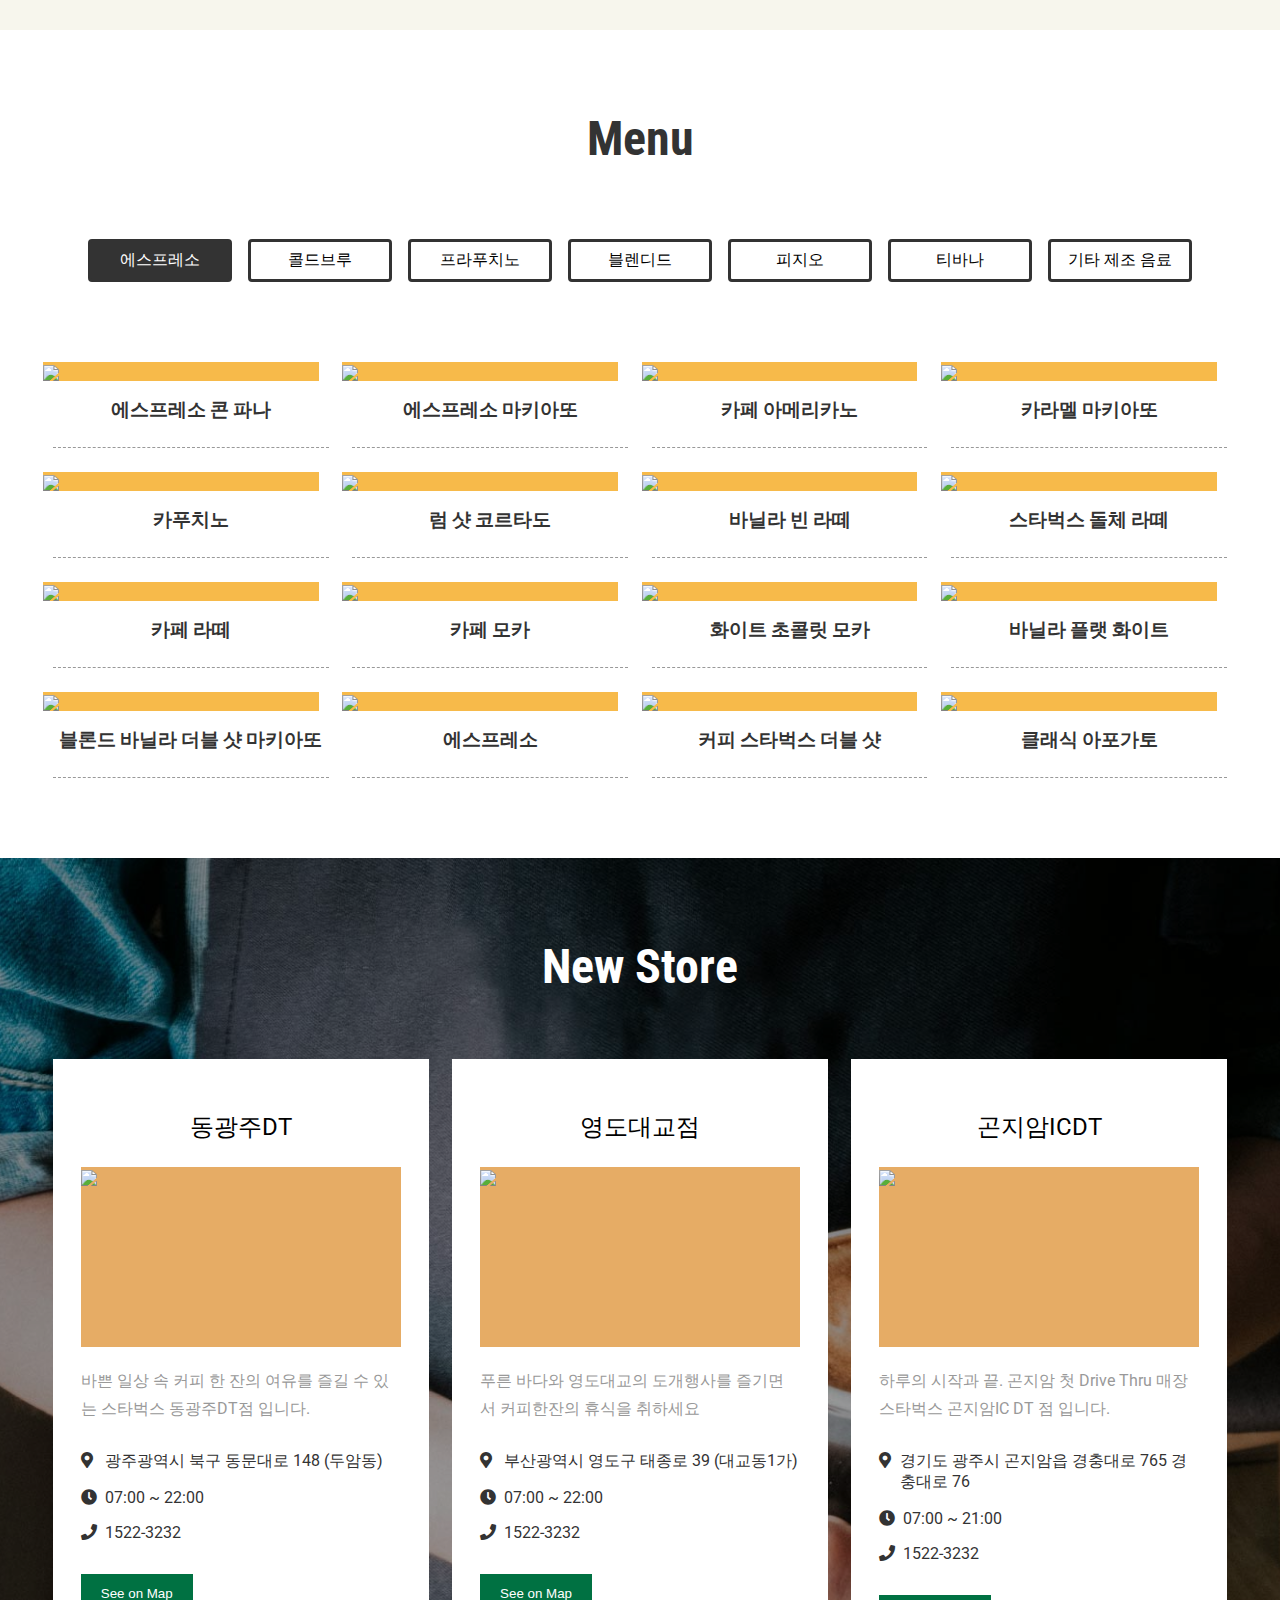
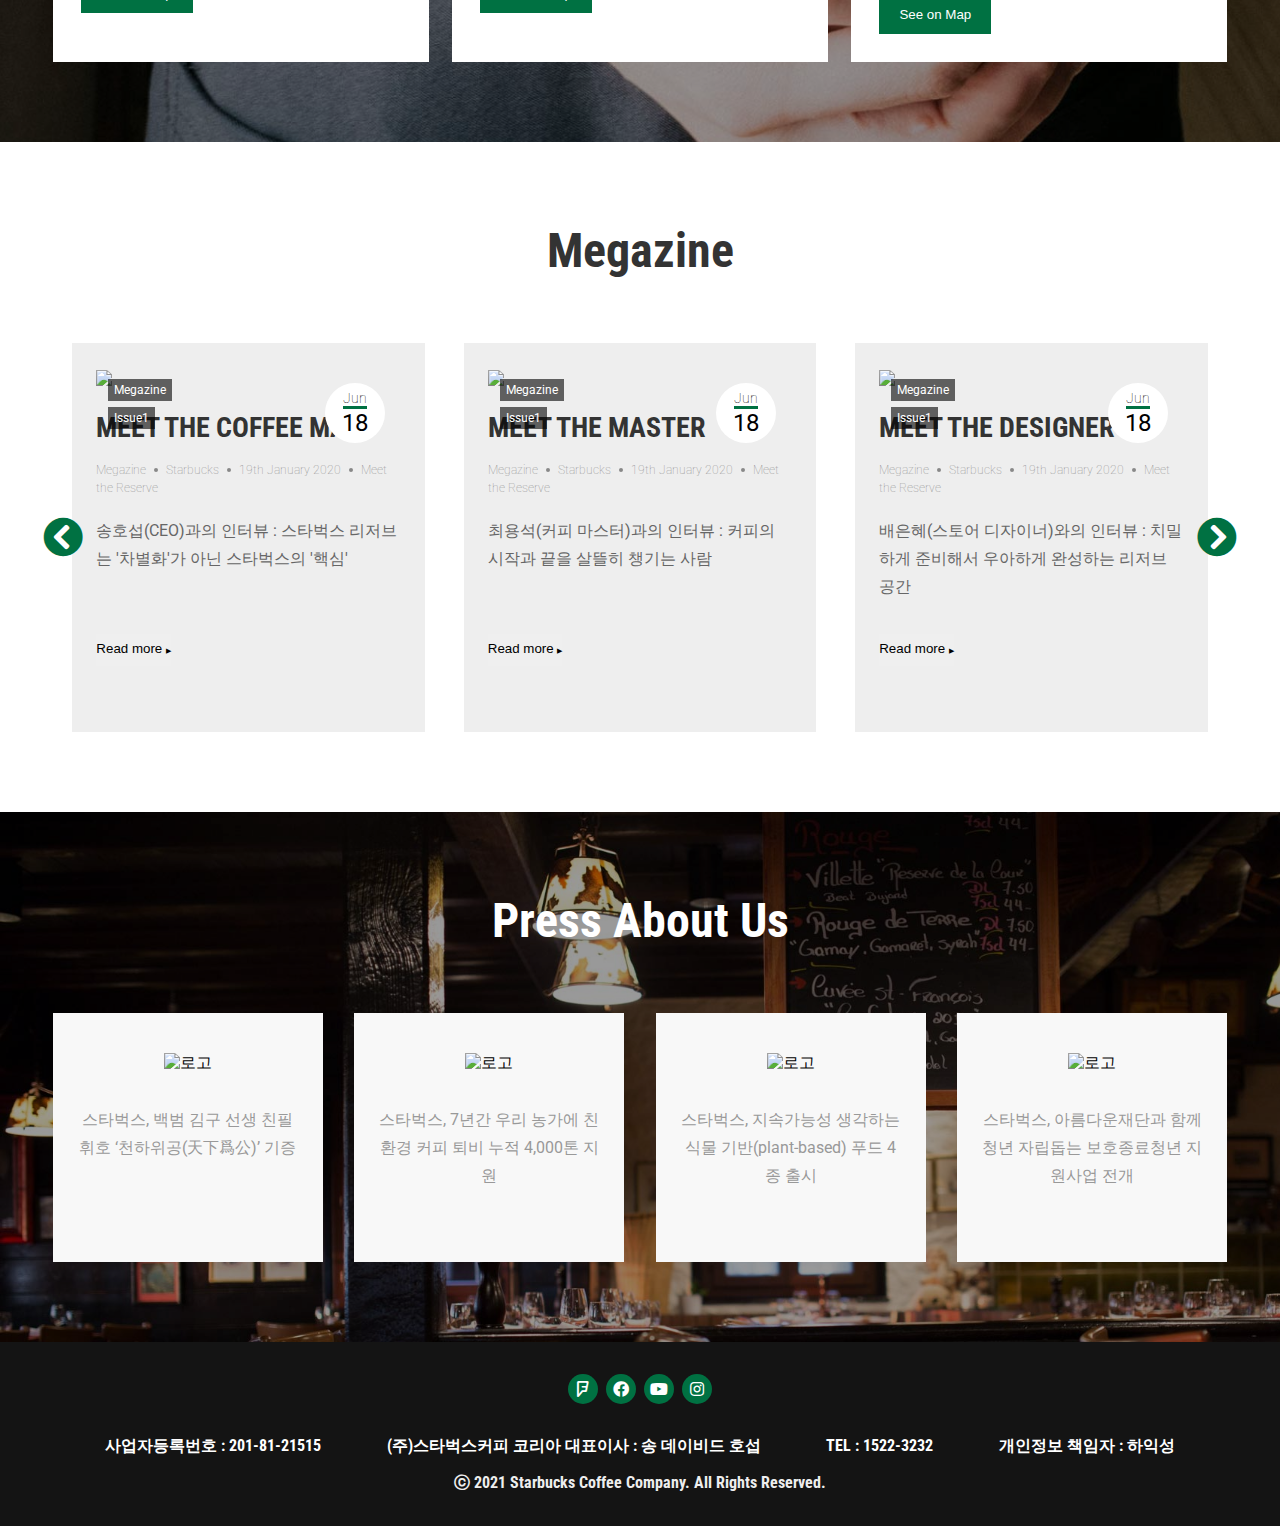
==== commit 104e2c93: "🎨detail design changed" ====
--- a/html/index.html
+++ b/html/index.html
@@ -11,17 +11,16 @@
 	<script src="../js/jquery-3.5.1.min.js"></script>
 	<script src="../js/imagesloaded.pkgd.min.js"></script>
 	<script src="../js/moment.min.js"></script>
-	<!-- https://the7.io/coffee/ -->
 </head>
 
 <body>
 	<header class="header rc">
-		<nav class="navi" style="order:1;">About</nav>
-		<nav class="navi" style="order:2;">Location</nav>
-		<nav class="navi" style="order:3;">Offer</nav>
-		<nav class="navi" style="order:5;">Menu</nav>
-		<nav class="navi" style="order:6;">News</nav>
-		<nav class="navi" style="order:7;">Press</nav>
+		<nav class="navi" id="home" style="order:1;">Home</nav>
+		<nav class="navi" id="special" style="order:2;">Season Special</nav>
+		<nav class="navi" id="menu" style="order:3;">Menu</nav>
+		<nav class="navi" id="store" style="order:5;">Store</nav>
+		<nav class="navi" id="megazine" style="order:6;">Megazine</nav>
+		<nav class="navi" id="press" style="order:7;">Press</nav>
 		<div class="navi-bars" style="order:8;">
 			<div class="bar"></div>
 			<div class="bar"></div>
@@ -43,7 +42,7 @@
 		</div>
 	</header><!-- header -->
 
-	<section class="main-wrap page">
+	<section class="main-wrap page" id="home">
 		<article class="banner banner1"></article>
 		<article class="banner banner2"></article>
 		<article class="banner banner3"></article>
@@ -70,18 +69,12 @@
 
 	</section><!-- about-wrap -->
 	
-	<section class="special-wrap page">
+	<section class="special-wrap page" id="special">
 		<div class="wrapper">
 			<h2 class="title">Season Specialities</h2>
 			<div class="prd-wrapper">
 				<div class="prd-stage">
-					<ul class="prd-wrap">
-						<!-- 		<li class="prd">
-				<div class="prd-img"><img src="../img/c-sl-013-800x800.jpg" alt="special" class="img"></div>
-				<div class="prd-title">Classic Cheesecake</div>
-				<div class="prd-price">$3.00</div>
-			</li><!-- prd -->
-					</ul>
+					<ul class="prd-wrap"></ul>
 				</div><!-- prd-stage -->
 				<i class="bt bt-left fa fa-chevron-circle-left"></i>
 				<i class="bt bt-right fa fa-chevron-circle-right"></i>
@@ -90,7 +83,7 @@
 
 	</section><!-- special-wrap -->
 
-	<section class="menu-wrap page">
+	<section class="menu-wrap page" id="menu">
 		<div class="wrapper">
 			<h2 class="title">Menu</h2>
 			<div class="menu-wrapper">
@@ -103,75 +96,26 @@
 					<li class="category" id="teavana">티바나</li>
 					<li class="category" id="etc">기타 제조 음료</li>
 				</ul>
-				<ul class="menus">
-					<!-- 		<li class="menu">
-						<div class="menu-img"><img src="../img/c-sl-000-800x800.jpg" alt="menu"></div>
-						<h3 class="menu-title">Double Esspresso</h3>
-						<div class="menu-price">$1.50</div>
-					</li> -->
-				</ul>
+				<ul class="menus"></ul>
 			</div>
 
 		</div>
 	</section><!-- menu-wrap -->
 
-	<section class="loc-wrap page">
+	<section class="loc-wrap page" id="store">
 		<div class="wrapper">
-			<h2 class="title">New Store Open</h2>
-			<ul class="store-wrap">
-				<!-- 				<li class="store">
-					<div class="photo"><img src="" alt="지점" class="img"></div>
-					<p class="cont"></p>
-					<div class="addr"><i class="fa fa-map-marker-alt"></i>
-						<span class="rc">Address: </span>
-					</div>
-					<div class="time"><i class="fa fa-clock"></i>
-						<span class="rc">Open: </span>
-					</div>
-					<div class="addr"><i class="fa fa-phone"></i>
-						<span class="rc">Phone: </span>
-					</div>
-					<button class="bt-map bt-yellow">See on map</button>
-				</li><!-- store -->
-			</ul><!-- store-wrap -->
+			<h2 class="title">New Store</h2>
+			<ul class="store-wrap"></ul><!-- store-wrap -->
 		</div><!-- wrapper -->
 
 	</section><!-- loc-wrap -->
 
-
-
-
-	<section class="notice-wrap page">
+	<section class="notice-wrap page" id="megazine">
 		<div class="wrapper">
-			<h2 class="title">News &amp; Events</h2>
+			<h2 class="title">Megazine</h2>
 			<div class="news-wrapper">
 				<div class="news-stage">
-					<ul class="news-wrap">
-						<!-- 					 <li class="news">
-						 <div class="news-img">
-							 <img src="../img/c-sl-004-768x512.jpg" alt="뉴스" class="img">
-							 <div class="badge-tag">
-							 	<div class="badge badge-recipes">Recipes</div>
-								 <div class="badge badge-news">News</div>
-							 </div><!-- badge-wrap--
-							 <div class="badge-date">
-								 <div class="month">JAN</div>
-								 <div class="day">19</div>
-							 </div>
-						 </div><!-- news-img -
-						 <div class="news-title">Venenatis efficitur at sit amet lorem</div>
-						 <div class="news-tag">
-							 <span class="tag">Recipes</span>
-							 <span class="tag">By james</span>
-							 <span class="tag">19th January 2020</span>
-							 <span class="tag">1 Comment</span>
-						 </div><!-- news-tag --
-						 <div class="news-cont">
-							Nunc lacus dui, hendrerit ut ligula vitae, hendrerit aliquet dui. Vestibulum ante ipsum primis in faucibus orci luctus et ultrices posuere cubilia Curae.
-						 </div>
-						 <button type="button" class="bt-ghost bt-more">Read more <span >▶</span></button>
-					 </li> -->
-					</ul>
+					<ul class="news-wrap"></ul>
 				</div>
 				<i class="bt bt-left fa fa-chevron-circle-left"></i>
 				<i class="bt bt-right fa fa-chevron-circle-right"></i>
@@ -179,18 +123,10 @@
 
 		</div><!-- wrapper -->
 	</section><!-- news-wrap -->
-	<section class="press-wrap page">
+	<section class="press-wrap page" id="press">
 		<div class="wrapper">
 			<h2 class="title">Press About Us</h2>
-			<ul class="press-ul">
-				<!-- 				<li class="press">
-					<div class="logo"><img src="../img/logo1.png" alt="로고"></div>
-					<div class="cont">
-						Lorem ipsum dolor sit amet, consectetur adipiscing elit. Ut elit tellus, luctus nec ullamcorper mattis, pulvinart tellus, luctus nec ullamcorper mattis, pulvinar dapibus leo.
-					</div>
-					<div class="writer rc">Baker Experts</div>
-				</li> -->
-			</ul>
+			<ul class="press-ul"></ul>
 		</div>
 	</section><!-- press-wrap -->
 
--- a/css/index.css
+++ b/css/index.css
@@ -19,6 +19,10 @@
 	font-family: 'Roboto', sans-serif;
 	overflow-x: hidden;
 	-ms-user-select: none; -moz-user-select: -moz-none; -webkit-user-select: none; -khtml-user-select: none; user-select:none;
+}
+
+html {
+  scroll-behavior: smooth;
 }
 
 h1,
@@ -46,17 +50,7 @@
 	margin-bottom: 4rem;
 }
 
-.bt-yellow {
-	background-color: #e7b35a;
-	color: #fff;
-	padding: 0.75rem 1.25rem;
-	border: none;
-	cursor: pointer;
-}
-
-.bt-yellow:hover {
-	background-color: #bb8d3f;
-}
+
 
 
 
@@ -130,7 +124,7 @@
 .header>.navi-bars>.bar {
 	width: 100%;
 	height: 3px;
-	background-color: #f1f1f1;
+	background-color: #007142;
 	transition: all 0.5s;
 }
 
@@ -173,7 +167,7 @@
 	height: 32px;
 	text-align: center;
 	line-height: 32px;
-	background-color: #e6ac65;
+	background-color: #007142;
 	color: #fff;
 	cursor: pointer;
 }
@@ -237,7 +231,7 @@
 
 .main-wrap .slogan { 
 	margin-top: 30rem;
-	font-size: 3vw;
+	font-size: 3rem;
 	text-align: center;
 	margin-bottom: 1rem;
 	transition: all 0.5s;
@@ -246,7 +240,7 @@
 }
 
 .main-wrap .writer {
-	font-size: 1.5vw;
+	font-size: 1.5rem;
 	color: #333;
 	transition: all 0.5s;
 	transform: translateY(0);
@@ -299,6 +293,7 @@
 .about-wrap > div {
 	width: 45%;
 }
+
 .about-wrap .right-wrap {
 	display: flex;
 	flex-direction: column;
@@ -311,7 +306,8 @@
 	color: #2F77BF;
 	font-size: 2.5rem;
 	font-family: 'Bree Serif', serif;
-	
+	margin: 0;
+	text-align: center;
 }
 
 .about-wrap .right-wrap button {
@@ -406,12 +402,23 @@
 	align-items: baseline;
 }
 
-.loc-wrap .store>.bt-map {
+.bt-map {
 	margin-top: 1.5rem;
+	background-color: #007142;
+	color: #fff;
+	padding: 0.75rem 1.25rem;
+	border: none;
+	cursor: pointer;
+}
+
+
+
+.bt-map:hover {
+	background-color: #06472c;
 }
 
 .loc-wrap .store i.fa {
-	width: 2rem;
+	width: 1.5rem;
 }
 
 /************ special-wrap ****************/
@@ -512,16 +519,22 @@
 
 .menu-wrap .menu-wrapper .menu-categorys {
 	display: flex;
-	justify-content: space-around;
+	justify-content: center;
+	flex-wrap: wrap;
 }
 
 .menu-wrap .menu-wrapper .menu-categorys li {
 padding: 8px 16px;
-border: 3px solid black;
-width: 10rem;
+border: 3px solid #333;
+width: 9rem;
 text-align: center;
 border-radius: 4px;
 cursor: pointer;
+display: flex;
+align-items: center;
+justify-content: center;
+margin:0.5rem;
+transition: all 0.5s;
 }
 
 .menu-wrap .menus {
@@ -533,9 +546,14 @@
 }
 
 .menu-wrap .menu {
+	display: flex;
+	flex-direction: column;
+	justify-content: center;
+	align-items: center;
 	flex: 23% 0 0;
 	margin: 0 1%;
 	padding: 1.5rem 0;
+	color: #333;
 	border-bottom: 1px dashed #999;
 }
 
@@ -759,6 +777,7 @@
 
 .press-wrap .press-ul {
 	display: flex;
+	flex-wrap: wrap;
 	justify-content: space-between;
 }
 
@@ -896,6 +915,41 @@
 	}
 }
 
+@media screen and (max-width: 1240px) {
+	.menu-wrap .menu-wrapper .menu-categorys {
+		justify-content: left;
+	}
+	
+	.about-wrap .right-wrap .title {
+		font-size: 2rem;
+	}
+
+	.about-wrap .right-wrap button {
+
+		margin-top: 1rem;
+	}
+
+	.menu-wrap .menu-wrapper .menu-categorys li {
+		padding: 4px 8px;
+		width: 10rem;
+		}
+	
+	.menu-wrap .menus {
+		width: 100%;
+		margin-left: 0;
+	}
+
+	.menu-wrap .menu {
+		justify-content: center;
+	}
+
+	.menu-wrap .menu-img {
+		width: 90%;
+		margin: 0;
+	}
+
+}
+
 @media screen and (max-width: 991px) {
 
 	/* 768 ~ 991 */
@@ -916,14 +970,26 @@
 		display: flex;
 	}
 
+
 	.about-wrap {
-		display: block;
-	}
-
-	.about-wrap>.photos {
-		width: 60%;
-		margin: 0 auto 2rem auto;
-	}
+		flex-direction: column;
+		justify-content: center;
+		align-items: center;
+		
+	}
+	
+	.about-wrap > div {
+		width: 100%;
+	}
+
+	.about-wrap .right-wrap .img, .about-wrap .right-wrap .title {
+		display: none;
+	}
+
+	.menu-wrap .menu {
+		flex: 31.333% 0 0;
+	}
+
 
 	.loc-wrap .store-wrap {
 		display: block;
@@ -952,23 +1018,7 @@
 		flex: 23% 0 0;
 	}
 
-	.menu-wrap .menus {
-		width: 100%;
-		margin-left: 0;
-	}
-
-	.menu-wrap .menu {
-		flex: 100% 0 0;
-		margin: 0;
-	}
-
-	.menu-wrap .menu-img {
-		width: 200px;
-	}
-
-	.menu-wrap .menu-title {
-		padding-top: 5rem;
-	}
+
 
 	.press-wrap .press {
 		flex: 47% 0 0;
@@ -982,9 +1032,12 @@
 	.wrapper {
 		padding: 5rem 3%;
 	}
-
-	.about-wrap>.photos {
-		display: none;
+	.main-wrap .slogan { 
+		font-size: 2rem;
+	}
+	
+	.main-wrap .writer {
+		font-size: 1rem;
 	}
 
 	.loc-wrap .store {
@@ -1002,13 +1055,14 @@
 	}
 
 	.news-stage .news-wrap {
-		width: 300%;
+		width: 300% !important;
 		left: -100%;
 	}
 
 	.news-stage .news {
-		flex: 31.3333% 0 0;
-	}
+		flex: 31.33% 0 0 !important;
+	}
+
 
 	.press-wrap .press {
 		flex: 100% 0 0;
@@ -1019,7 +1073,7 @@
 	}
 }
 
-@media screen and (max-width: 479px) {
+@media screen and (max-width: 550px) {
 
 	/* 0 ~ 479 */
 	.prd-stage .prd-wrap {
@@ -1030,4 +1084,17 @@
 	.prd-stage .prd {
 		flex: 33.3333% 0 0;
 	}
+
+
+
+	.menu-wrap .menu {
+		flex: 50% 0 0;
+		margin: 0;
+		justify-content: center;
+	}
+
+	.menu-wrap .menu-img {
+		width: 90%;
+		margin: 0;
+	}
 }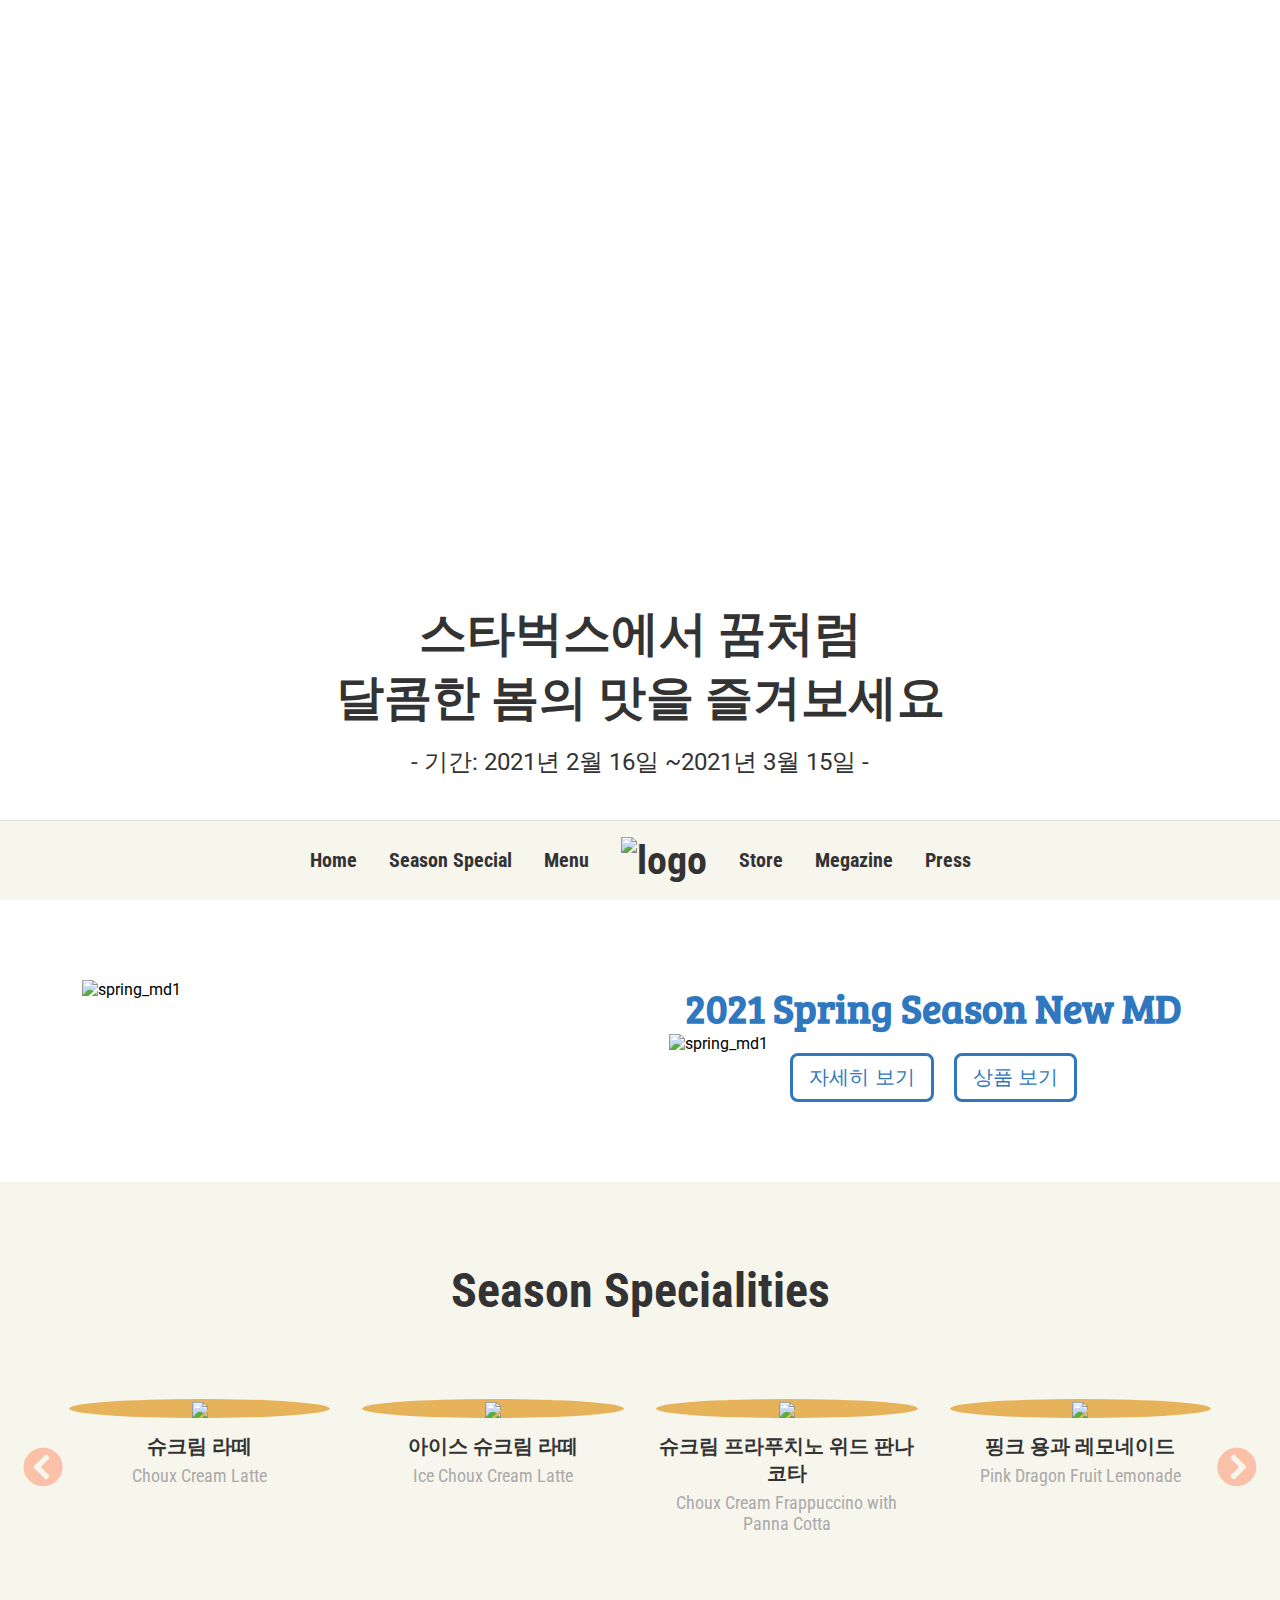
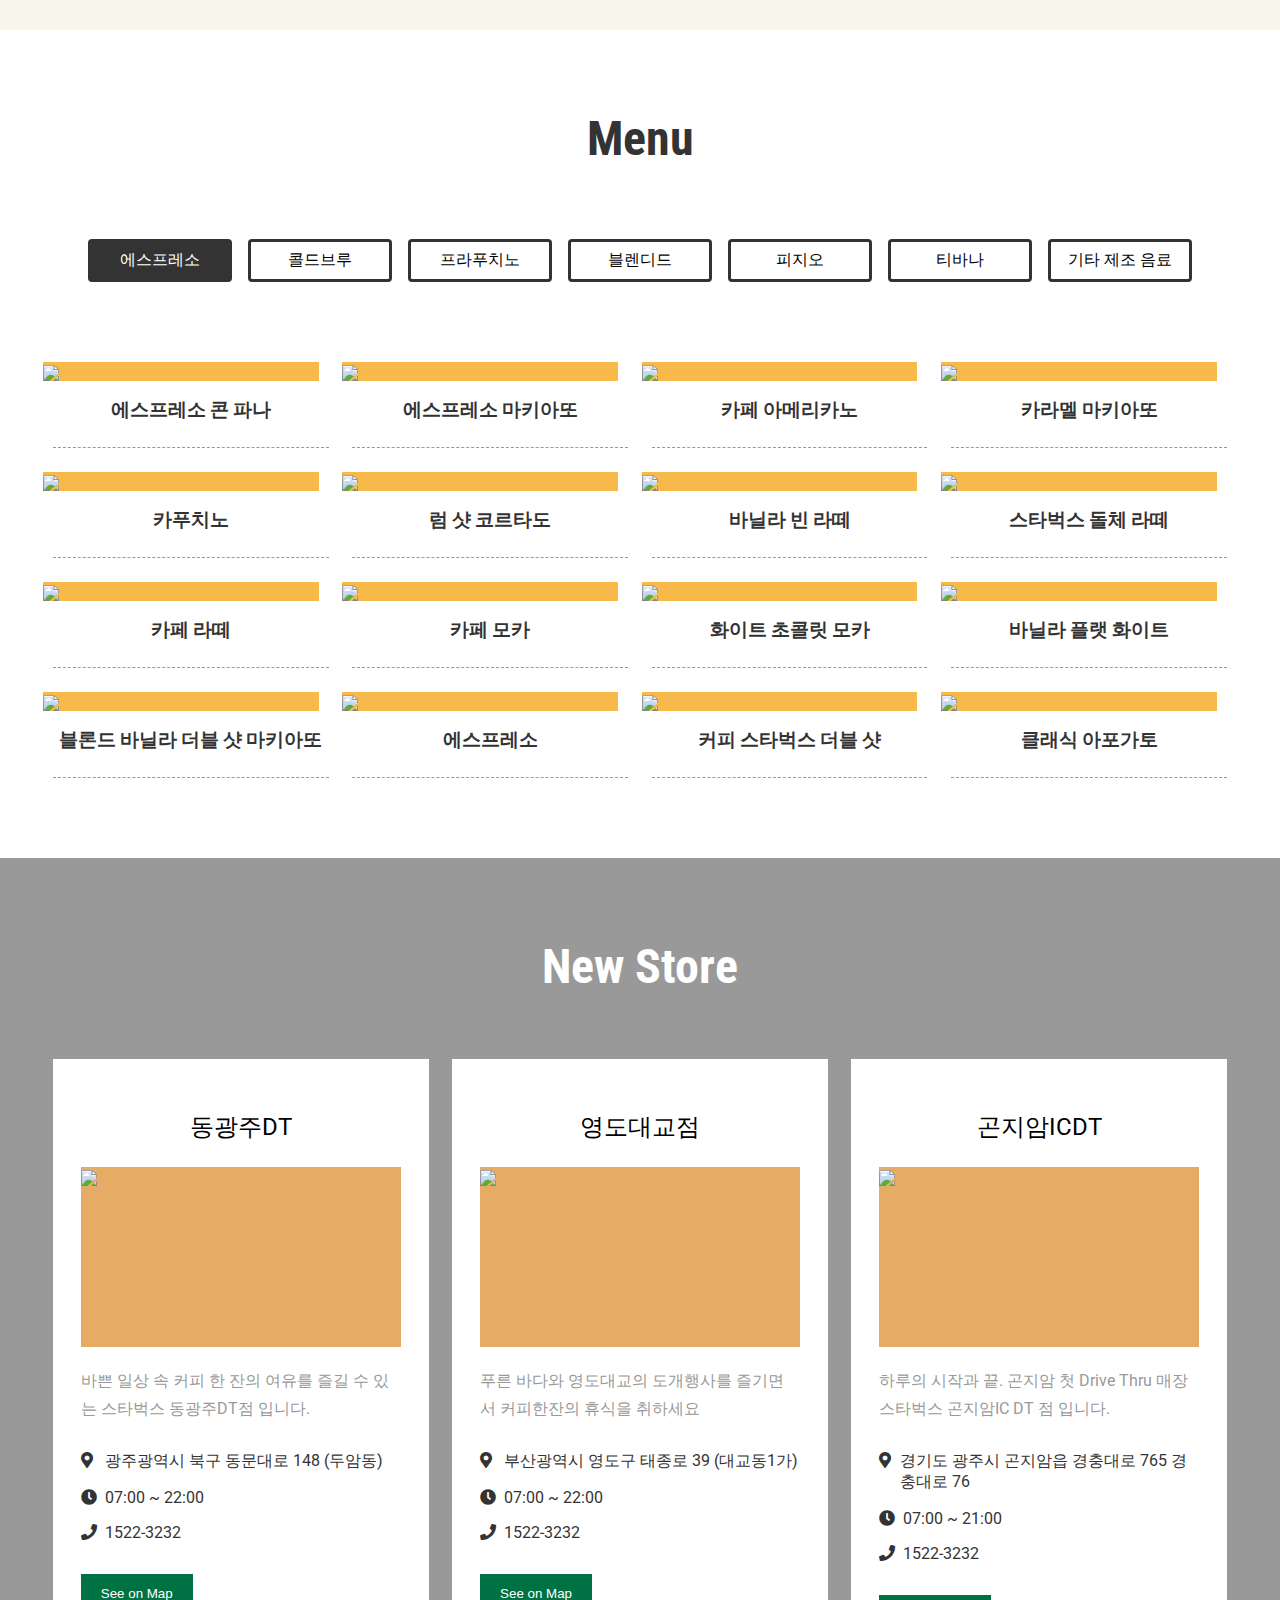
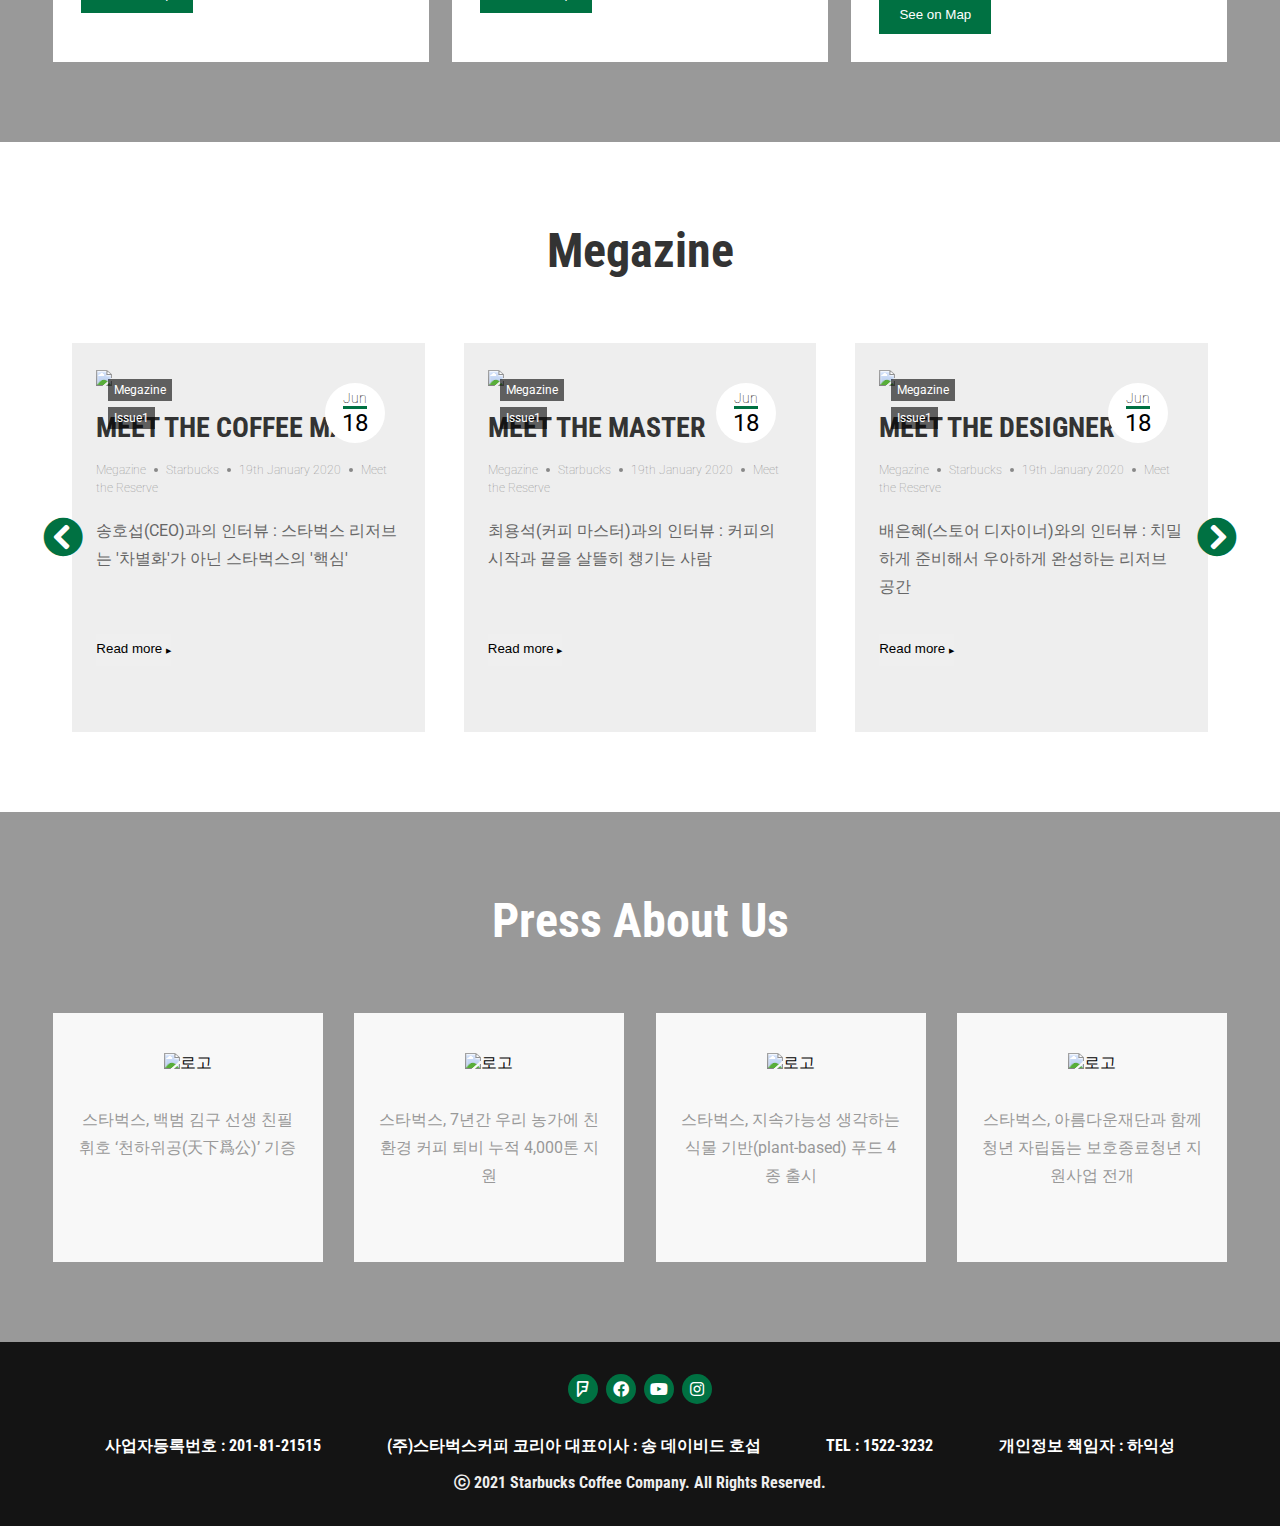
==== commit 17cef896: "✨url update" ====
--- a/html/index.html
+++ b/html/index.html
@@ -4,7 +4,7 @@
 <head>
 	<meta charset="UTF-8">
 	<meta name="viewport" content="width=device-width, initial-scale=1.0">
-	<title>Coffee</title>
+	<title>Starbucks</title>
 	<link rel="stylesheet" href="../css/all.min.css">
 	<link rel="stylesheet" href="../css/base.css">
 	<link rel="stylesheet" href="../css/index.css">
@@ -26,7 +26,7 @@
 			<div class="bar"></div>
 			<div class="bar"></div>
 		</div>
-		<h1 class="logo" style="order:4;"><img src="../asset/logo.png" alt="logo"></h1>
+		<h1 class="logo" style="order:4;"><img src="../img/logo.png" alt="logo"></h1>
 		<div class="navi-mo clear">
 			<div class="navi-wing">
 				<div class="bt-close"><i class="fa fa-times"></i></div>
@@ -56,11 +56,11 @@
 
 	<section class="about-wrap wrapper page">
 		<div class="left-wrap">
-			<img class="img" src="../asset/springMd1.jpg" alt="spring_md1">
+			<img class="img" src="../img/springMd1.jpg" alt="spring_md1">
 		</div>
 		<div class="right-wrap">
 			<h2 class="title">2021 Spring Season New MD</h2>
-			<img class="img" src="../asset/springMd2.jpg" alt="spring_md1">
+			<img class="img" src="../img/springMd2.jpg" alt="spring_md1">
 			<div class="btns-wrap">
 				<button class="detail btn">자세히 보기</button>
 				<button class="md-goods btn">상품 보기</button>
--- a/css/index.css
+++ b/css/index.css
@@ -203,15 +203,15 @@
 }
 
 .main-wrap>.banner1 {
-	background-image: url(../asset/promo1.jpg);
+	background-image: url(../img/promo1.jpg);
 }
 
 .main-wrap>.banner2 {
-	background-image: url(../asset/promo2.jpg);
+	background-image: url(../img/promo2.jpg);
 }
 
 .main-wrap>.banner3 {
-	background-image: url(../asset/promo3.jpg);
+	background-image: url(../img/promo3.jpg);
 }
 
 .main-wrap .slogans {
@@ -337,7 +337,6 @@
 /************loc-wrap ****************/
 .loc-wrap {
 	position: relative;
-	background-image: url(../img/c-sl-005.jpg);
 	background-size: cover;
 	background-position-x: center;
 }
@@ -755,7 +754,6 @@
 /************press-wrap ****************/
 .press-wrap {
 	position: relative;
-	background-image: url(../img/c-sl-011.jpg);
 	background-size: cover;
 	background-position-x: center;
 }
